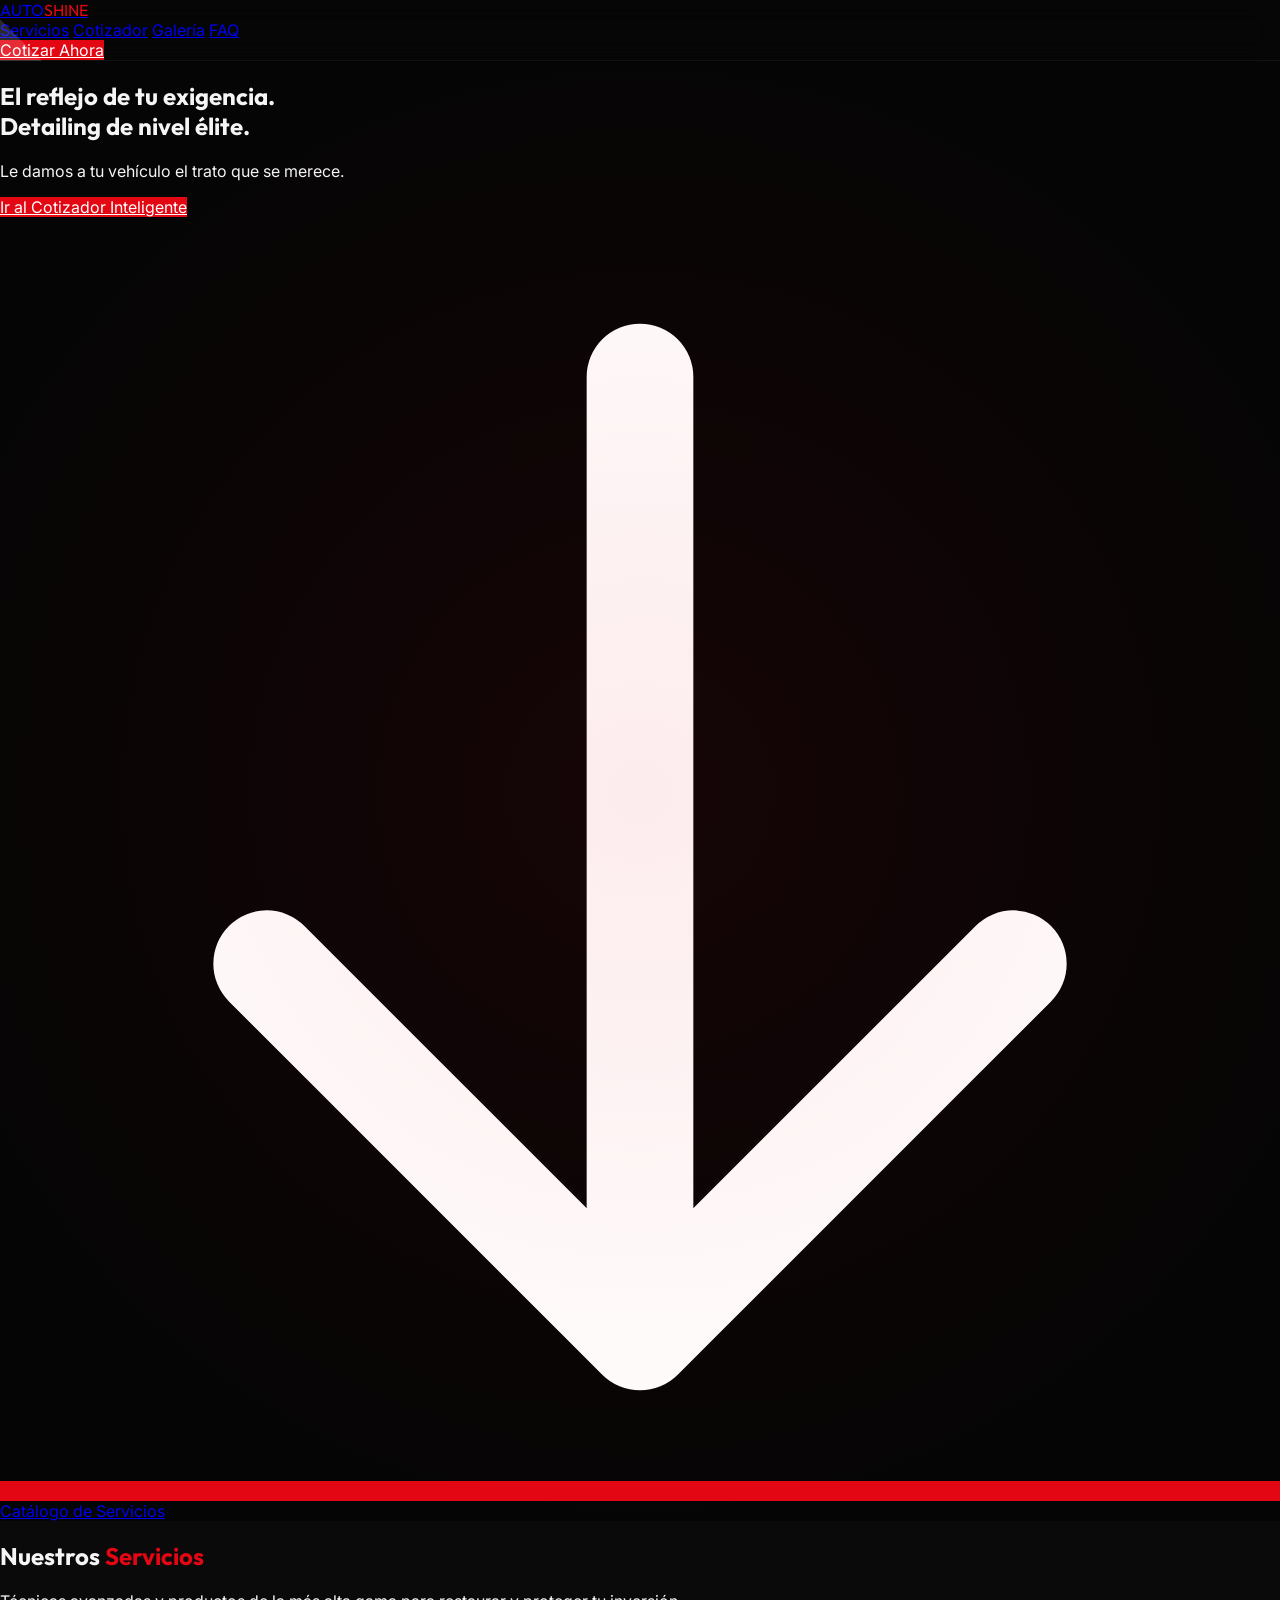
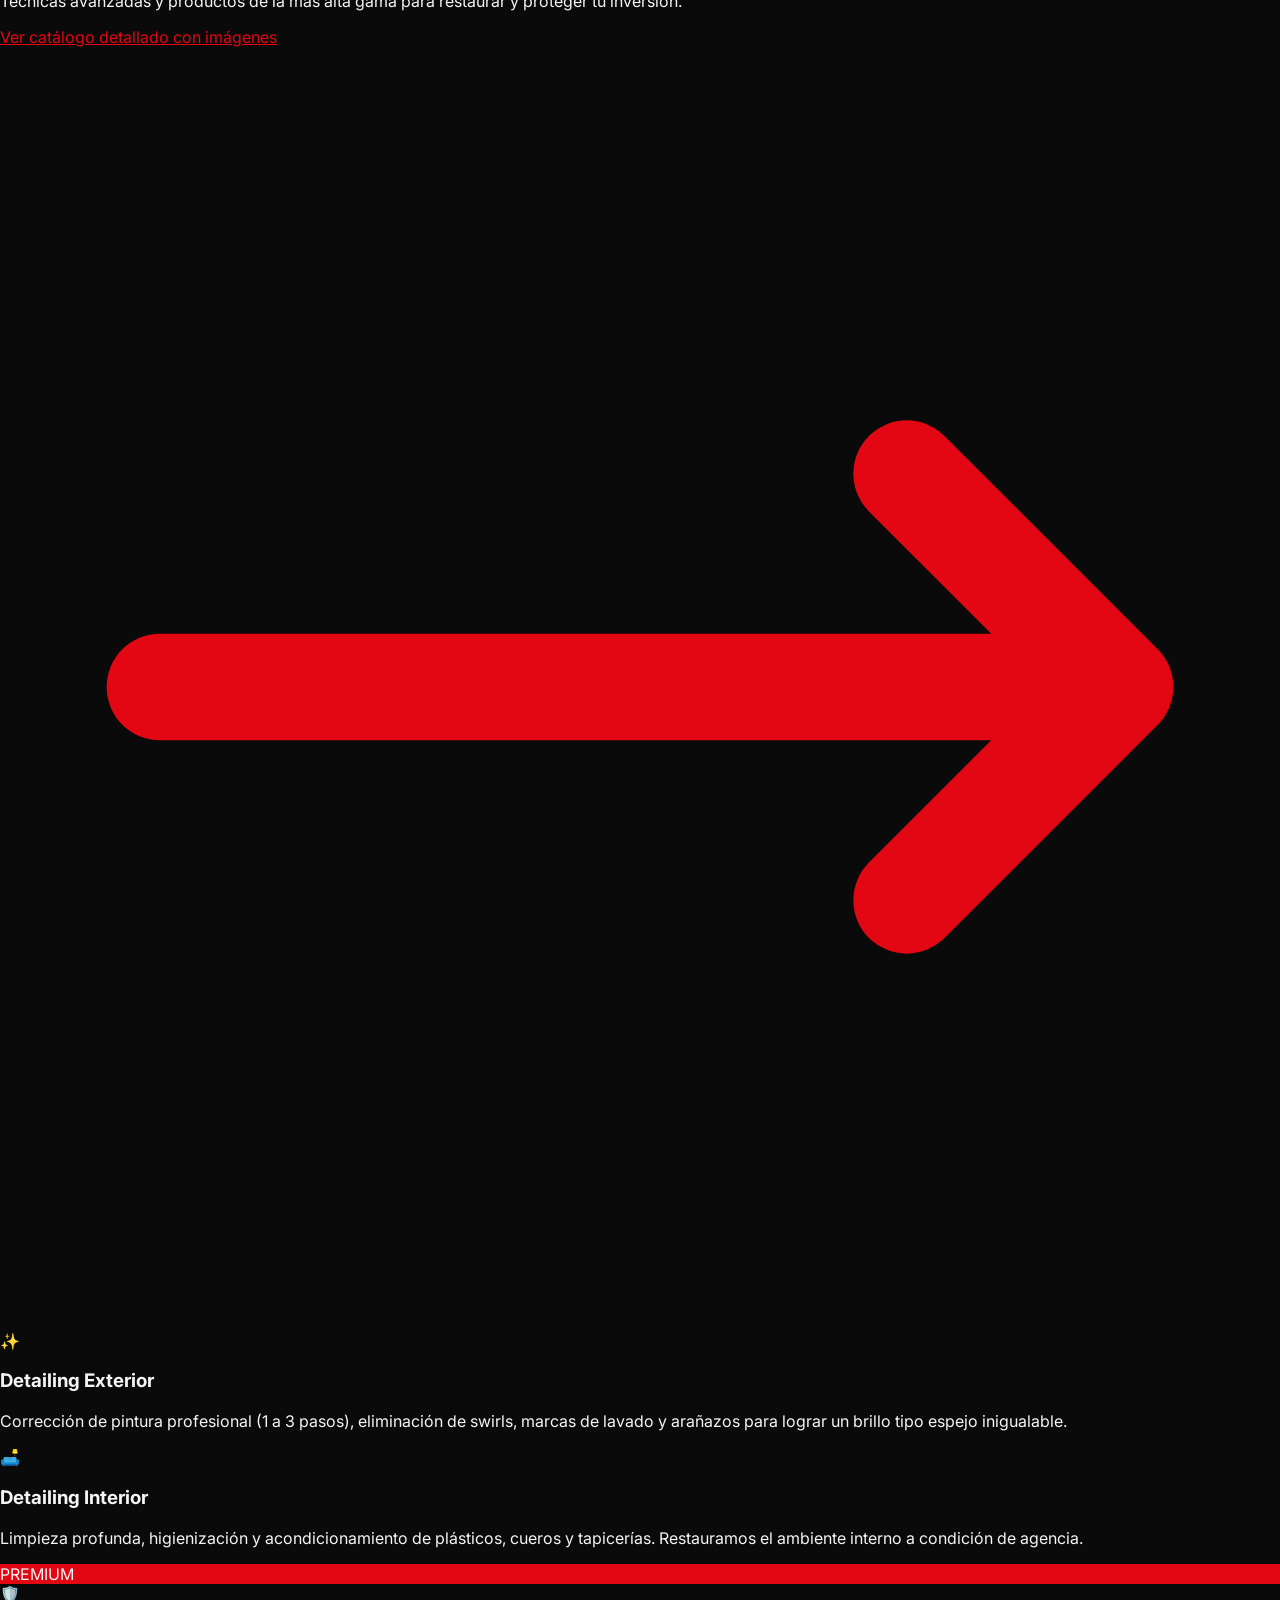
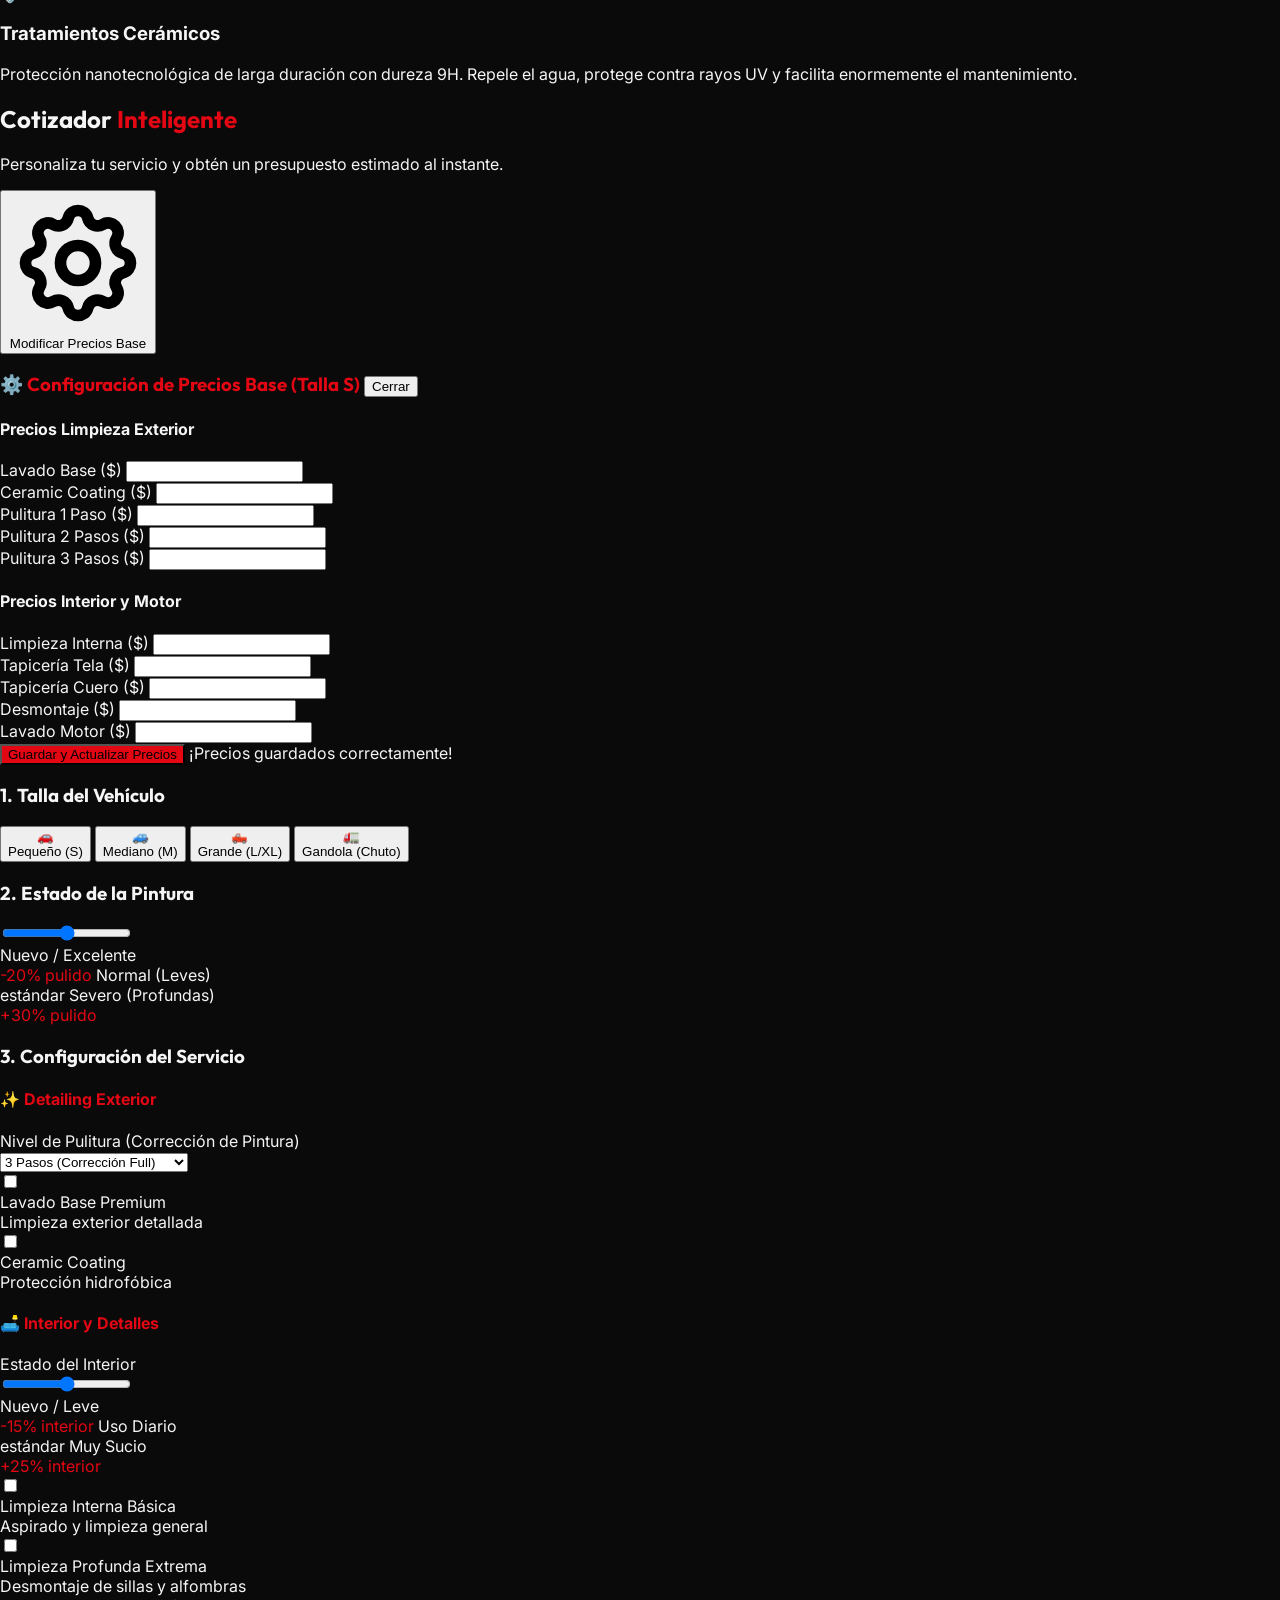
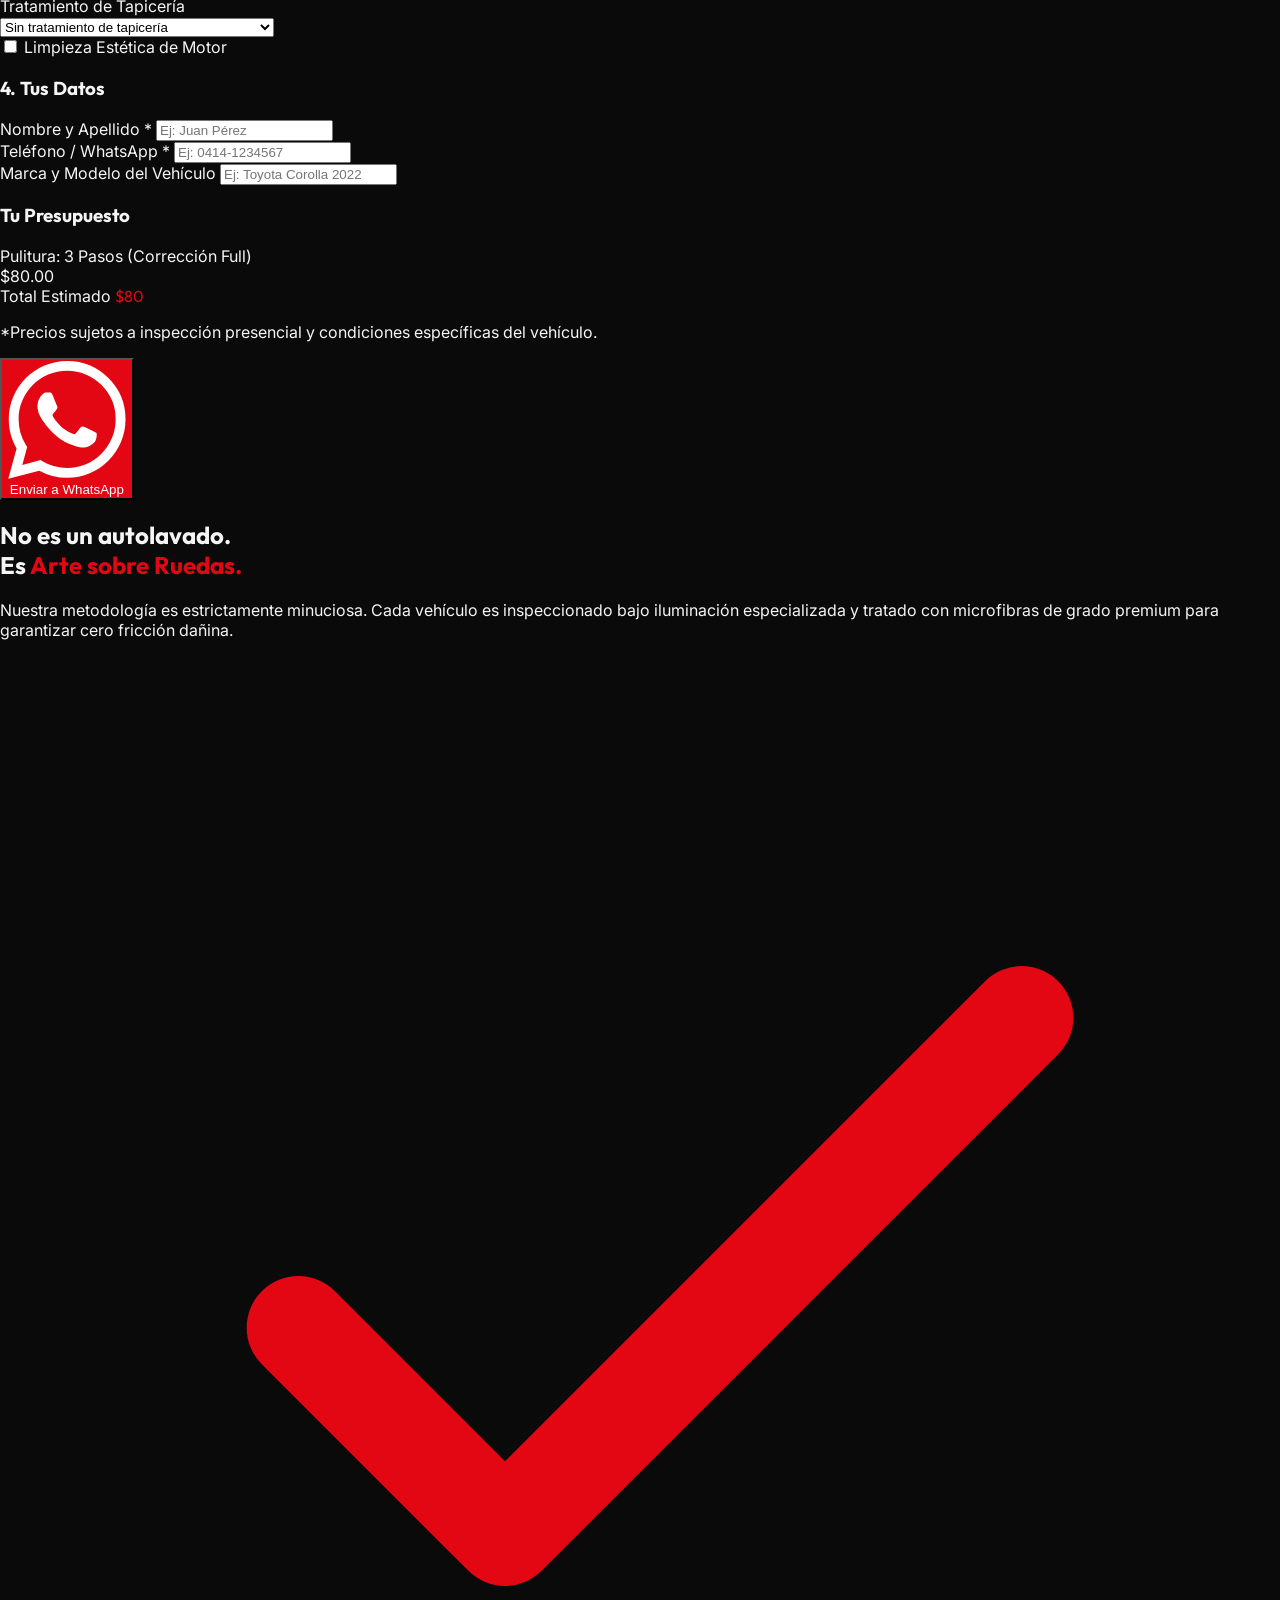
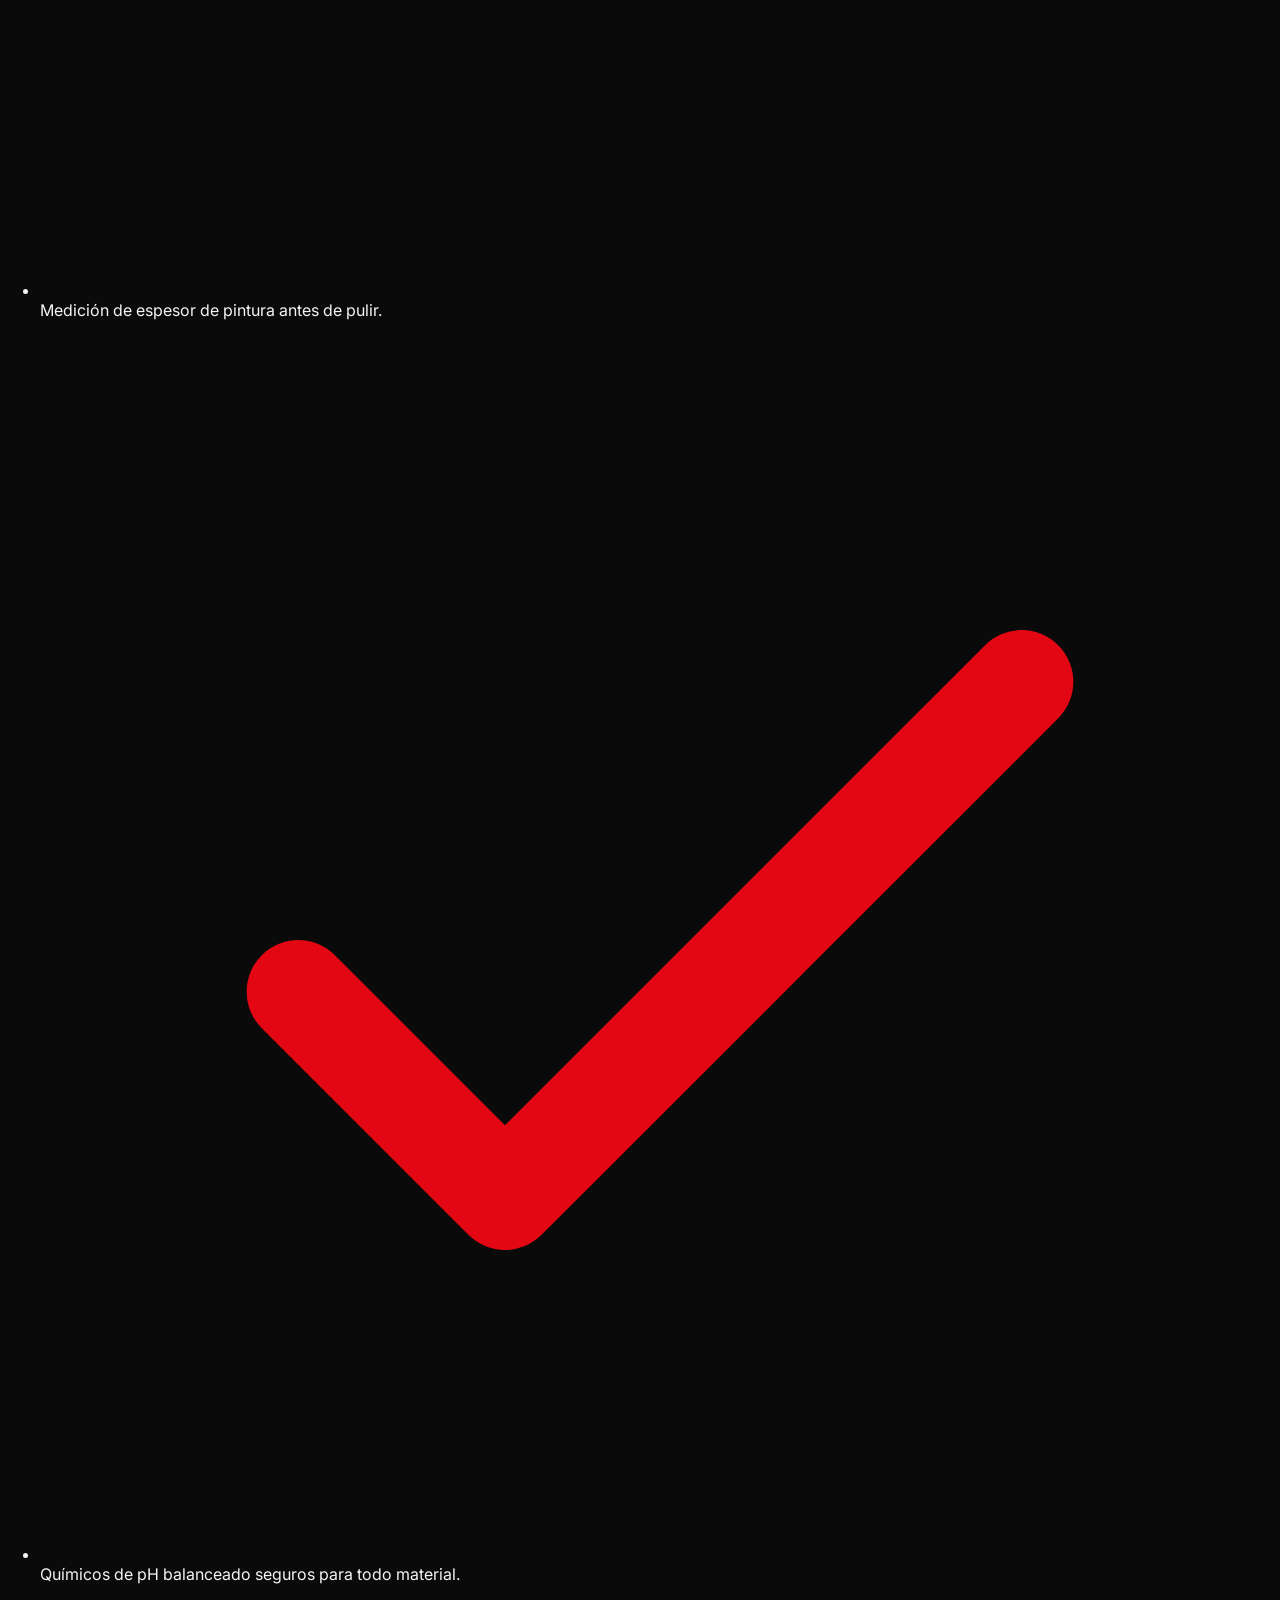
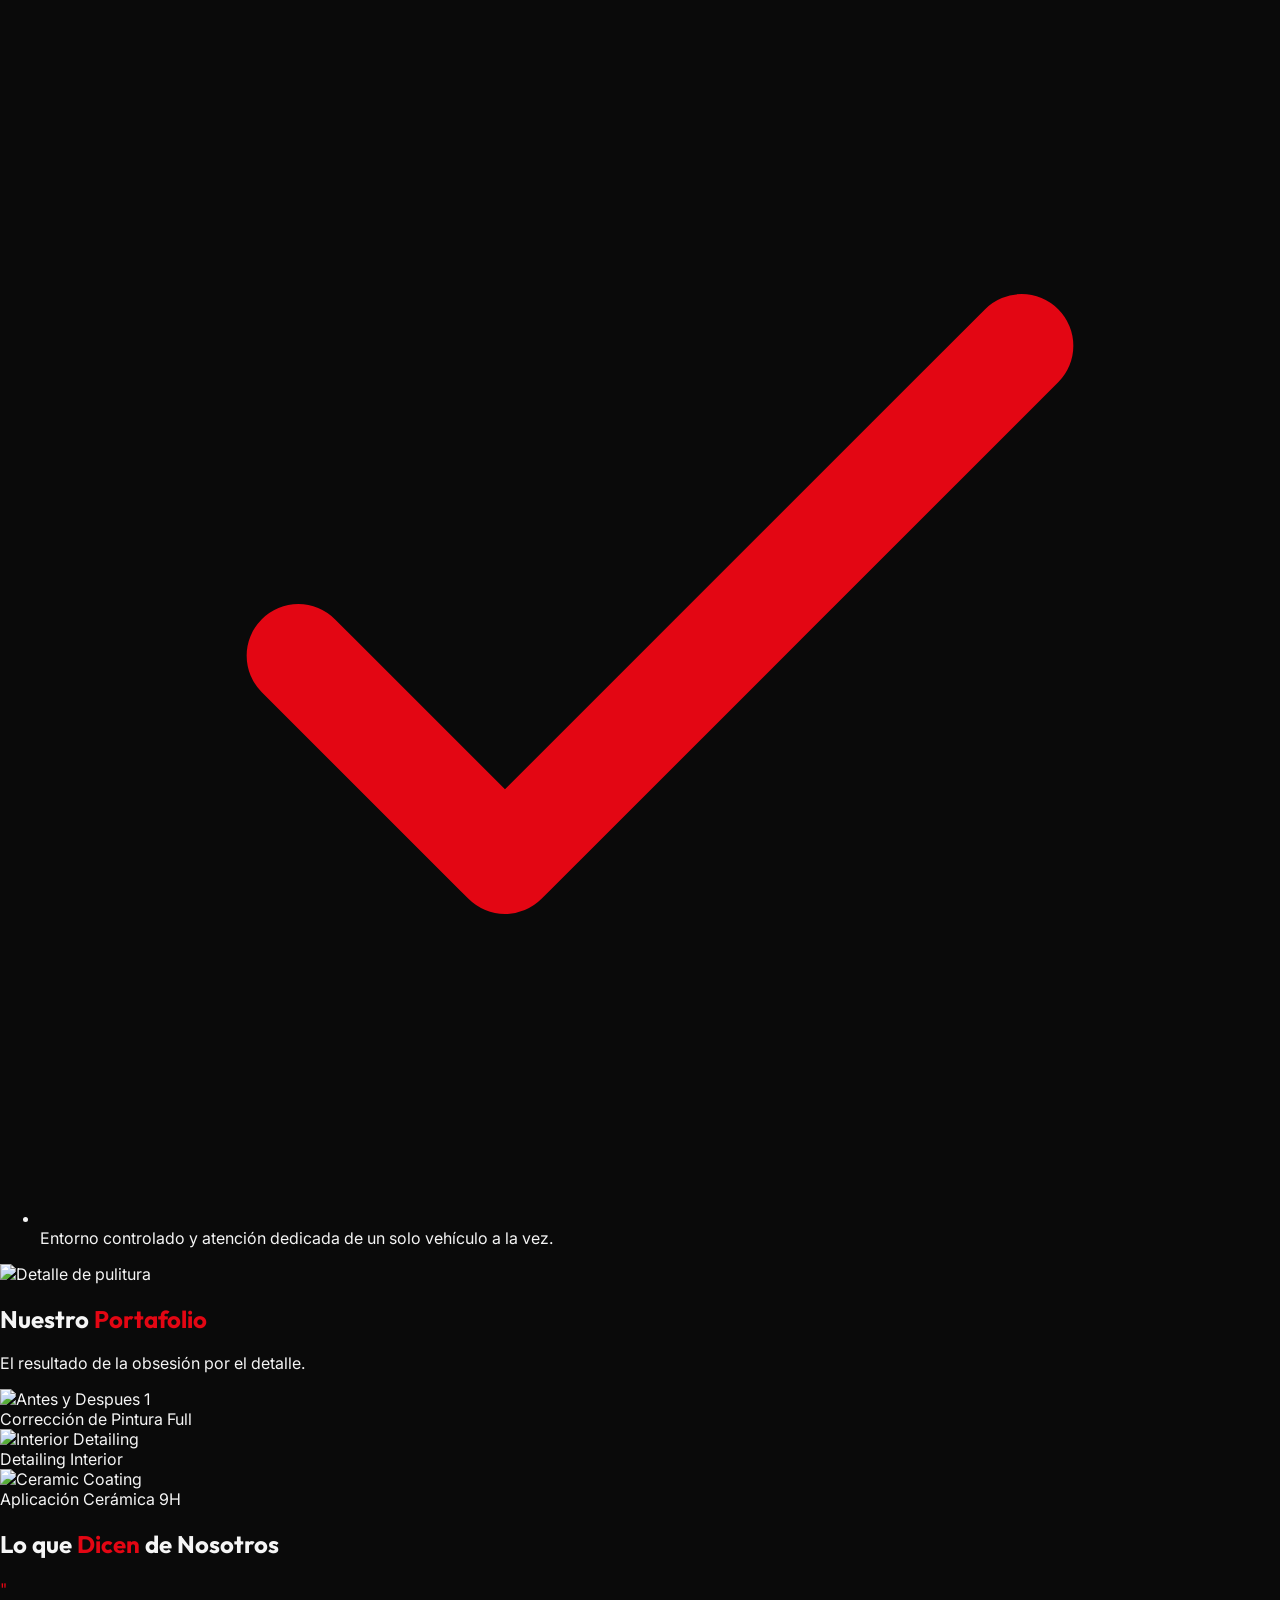
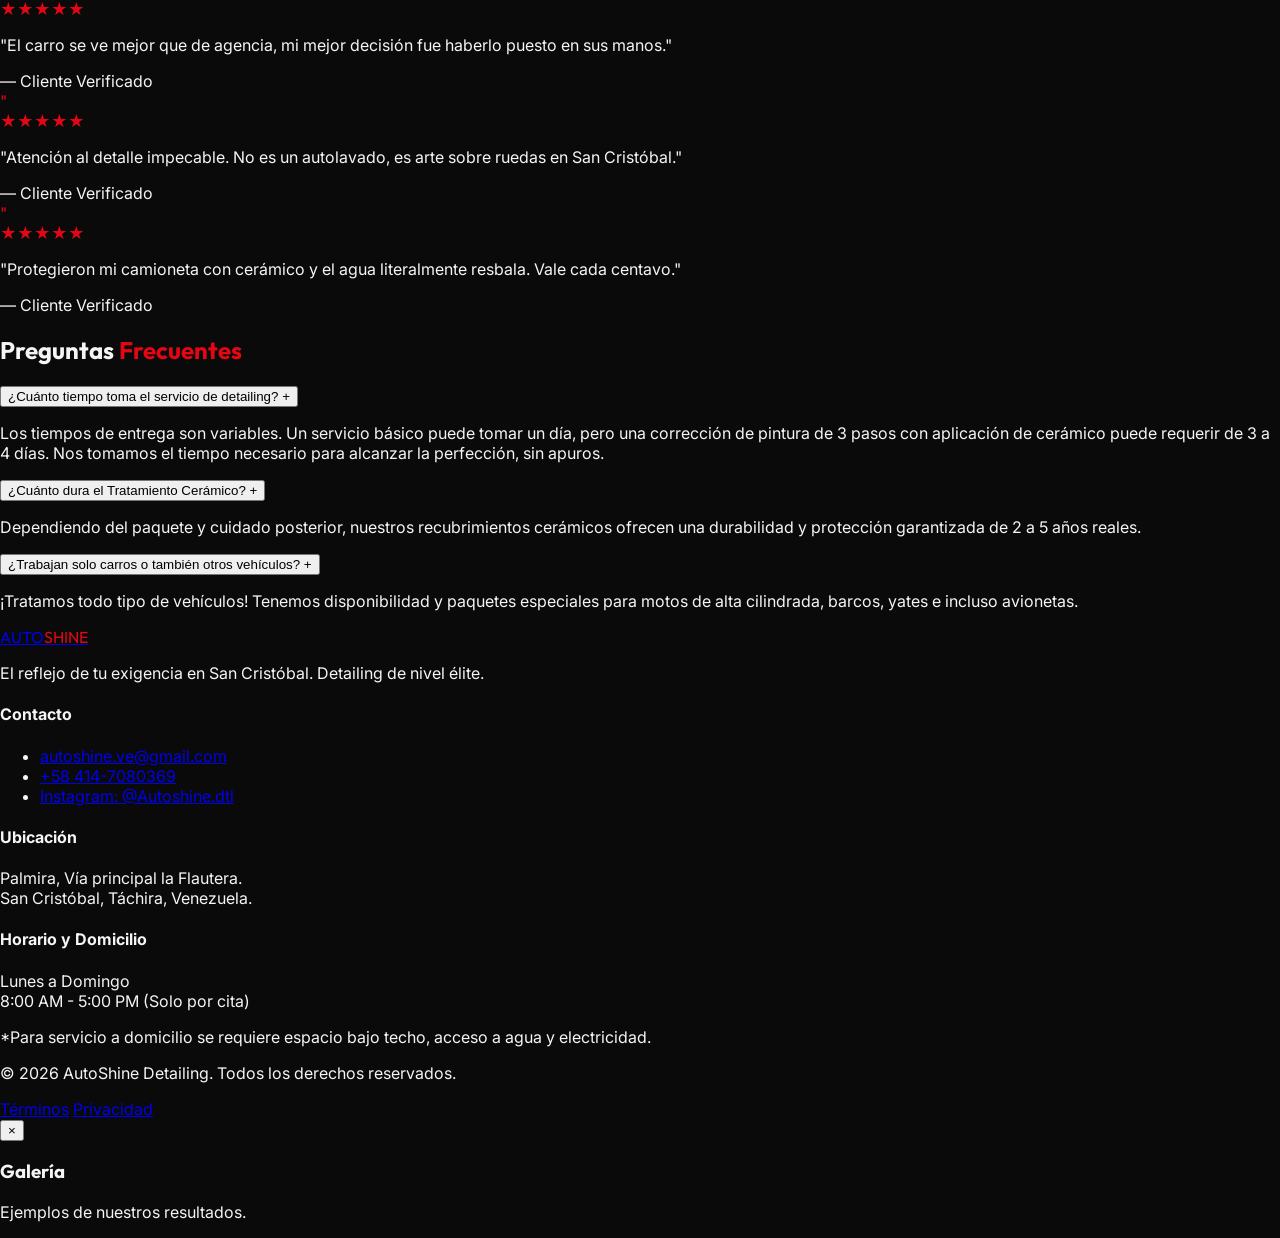
==== index.html @ d4f85273 "Añadir catalogo de servicios con imagenes" ====
<!DOCTYPE html>
<html lang="es" class="scroll-smooth">
<head>
    <meta charset="UTF-8">
    <meta name="viewport" content="width=device-width, initial-scale=1.0">
    <title>AutoShine | Detailing de Nivel Élite</title>
    <!-- Tailwind CSS para agilizar maquetación -->
    <script src="https://cdn.tailwindcss.com"></script>
    <link rel="stylesheet" href="style.css">
    <script>
        tailwind.config = {
            theme: {
                extend: {
                    colors: {
                        dark: '#0a0a0a',
                        darker: '#050505',
                        anthracite: '#1a1a1a',
                        accent: '#E30613',
                        'accent-hover': '#b80510',
                    }
                }
            }
        }
    </script>
</head>
<body class="antialiased selection:bg-accent selection:text-white">

    <!-- Navegación Premium -->
    <nav class="fixed w-full z-50 glass-nav transition-all duration-300 py-4">
        <div class="container mx-auto px-6 flex justify-between items-center">
            <a href="#" class="text-2xl font-extrabold tracking-widest font-heading text-white">
                AUTO<span class="text-accent">SHINE</span>
            </a>
            <div class="hidden md:flex space-x-10 text-sm font-semibold tracking-wide text-gray-300 uppercase">
                <a href="#servicios" class="hover:text-white hover:text-accent transition-colors duration-300">Servicios</a>
                <a href="#cotizador" class="hover:text-white transition-colors duration-300">Cotizador</a>
                <a href="#galeria" class="hover:text-white transition-colors duration-300">Galería</a>
                <a href="#faq" class="hover:text-white transition-colors duration-300">FAQ</a>
            </div>
            <a href="#cotizador" class="hidden md:inline-flex btn-primary px-6 py-2.5 rounded text-sm uppercase tracking-wider font-bold">
                Cotizar Ahora
            </a>
        </div>
    </nav>

    <!-- Hero Section -->
    <section id="inicio" class="hero-bg min-h-screen flex items-center justify-center relative pt-20">
        <!-- Imagen de fondo de alta calidad oscurecida -->
        <div class="absolute inset-0 bg-[url('https://images.unsplash.com/photo-1601362840469-51e4d8d58785?ixlib=rb-4.0.3&auto=format&fit=crop&w=1920&q=80')] bg-cover bg-center opacity-15 mix-blend-luminosity z-0"></div>
        <div class="absolute inset-0 bg-gradient-to-b from-darker/90 via-darker/70 to-darker z-0"></div>
        
        <div class="container mx-auto px-6 relative z-10 text-center">
            <div class="max-w-5xl mx-auto space-y-8 opacity-0 animate-[fadeIn_1.2s_ease-out_forwards]">
                <h1 class="text-5xl md:text-7xl lg:text-8xl font-extrabold font-heading leading-tight text-white drop-shadow-2xl">
                    El reflejo de tu exigencia. <br>
                    <span class="text-transparent bg-clip-text bg-gradient-to-r from-gray-200 to-gray-500">Detailing de nivel élite.</span>
                </h1>
                
                <p class="text-xl md:text-2xl text-gray-400 font-light max-w-3xl mx-auto tracking-wide">
                    Le damos a tu vehículo el trato que se merece.
                </p>
                
                <div class="pt-10 flex flex-col sm:flex-row justify-center items-center gap-6">
                    <a href="#cotizador" class="btn-primary px-10 py-5 rounded-sm text-lg font-bold uppercase tracking-wider w-full sm:w-auto text-center inline-flex justify-center items-center gap-3">
                        <span>Ir al Cotizador Inteligente</span>
                        <svg class="w-6 h-6 animate-bounce" fill="none" stroke="currentColor" viewBox="0 0 24 24" xmlns="http://www.w3.org/2000/svg"><path stroke-linecap="round" stroke-linejoin="round" stroke-width="2" d="M19 14l-7 7m0 0l-7-7m7 7V3"></path></svg>
                    </a>
                    <a href="servicios.html" class="bg-transparent text-white border-2 border-white/20 hover:border-accent hover:bg-accent/10 px-10 py-5 rounded-sm text-lg font-bold uppercase tracking-wider w-full sm:w-auto text-center inline-flex justify-center items-center gap-3 transition-all duration-300">
                        <span>Catálogo de Servicios</span>
                    </a>
                </div>
            </div>
        </div>
    </section>

    <!-- Servicios Destacados -->
    <section id="servicios" class="py-24 bg-dark">
        <div class="container mx-auto px-6">
            <div class="text-center mb-16">
                <h2 class="text-4xl md:text-5xl font-heading font-extrabold text-white mb-4">Nuestros <span class="text-accent">Servicios</span></h2>
                <p class="text-gray-400 text-lg max-w-2xl mx-auto mb-8">Técnicas avanzadas y productos de la más alta gama para restaurar y proteger tu inversión.</p>
                <a href="servicios.html" class="inline-flex items-center gap-2 text-accent hover:text-white font-bold uppercase tracking-wider transition-colors border-b-2 border-accent hover:border-white pb-1">
                    Ver catálogo detallado con imágenes
                    <svg class="w-5 h-5" fill="none" stroke="currentColor" viewBox="0 0 24 24"><path stroke-linecap="round" stroke-linejoin="round" stroke-width="2" d="M17 8l4 4m0 0l-4 4m4-4H3"></path></svg>
                </a>
            </div>
            
            <div class="grid grid-cols-1 md:grid-cols-3 gap-8">
                <!-- Servicio 1 -->
                <div class="bg-anthracite p-8 rounded-xl border border-white/5 hover:border-accent/50 transition-all group">
                    <div class="text-4xl mb-4 group-hover:scale-110 transition-transform origin-left">✨</div>
                    <h3 class="text-2xl font-bold text-white mb-3">Detailing Exterior</h3>
                    <p class="text-gray-400">Corrección de pintura profesional (1 a 3 pasos), eliminación de swirls, marcas de lavado y arañazos para lograr un brillo tipo espejo inigualable.</p>
                </div>
                <!-- Servicio 2 -->
                <div class="bg-anthracite p-8 rounded-xl border border-white/5 hover:border-accent/50 transition-all group">
                    <div class="text-4xl mb-4 group-hover:scale-110 transition-transform origin-left">🛋️</div>
                    <h3 class="text-2xl font-bold text-white mb-3">Detailing Interior</h3>
                    <p class="text-gray-400">Limpieza profunda, higienización y acondicionamiento de plásticos, cueros y tapicerías. Restauramos el ambiente interno a condición de agencia.</p>
                </div>
                <!-- Servicio 3 -->
                <div class="bg-anthracite p-8 rounded-xl border border-white/5 hover:border-accent/50 transition-all group relative overflow-hidden">
                    <div class="absolute top-0 right-0 bg-accent text-white text-xs font-bold px-3 py-1 rounded-bl-lg">PREMIUM</div>
                    <div class="text-4xl mb-4 group-hover:scale-110 transition-transform origin-left">🛡️</div>
                    <h3 class="text-2xl font-bold text-white mb-3">Tratamientos Cerámicos</h3>
                    <p class="text-gray-400">Protección nanotecnológica de larga duración con dureza 9H. Repele el agua, protege contra rayos UV y facilita enormemente el mantenimiento.</p>
                </div>
            </div>
        </div>
    </section>

    <!-- Sección del Cotizador Inteligente -->
    <section id="cotizador" class="min-h-screen bg-darker flex items-center justify-center py-24 border-t border-white/5 relative z-10">
        <div class="container mx-auto px-6 max-w-6xl">
            <div class="text-center mb-16 relative">
                <h2 id="cotizador-title" class="text-4xl md:text-5xl font-heading font-extrabold text-white mb-4 inline-block">Cotizador <span class="text-accent">Inteligente</span></h2>
                <p class="text-gray-400 text-lg mt-2">Personaliza tu servicio y obtén un presupuesto estimado al instante.</p>
                <button id="btn-open-admin" class="mt-4 text-xs text-gray-500 hover:text-accent transition-colors flex items-center gap-1 mx-auto bg-anthracite/50 px-3 py-1 rounded-full border border-white/5">
                    <svg class="w-3 h-3" fill="none" stroke="currentColor" viewBox="0 0 24 24"><path stroke-linecap="round" stroke-linejoin="round" stroke-width="2" d="M10.325 4.317c.426-1.756 2.924-1.756 3.35 0a1.724 1.724 0 002.573 1.066c1.543-.94 3.31.826 2.37 2.37a1.724 1.724 0 001.065 2.572c1.756.426 1.756 2.924 0 3.35a1.724 1.724 0 00-1.066 2.573c.94 1.543-.826 3.31-2.37 2.37a1.724 1.724 0 00-2.572 1.065c-.426 1.756-2.924 1.756-3.35 0a1.724 1.724 0 00-2.573-1.066c-1.543.94-3.31-.826-2.37-2.37a1.724 1.724 0 00-1.065-2.572c-1.756-.426-1.756-2.924 0-3.35a1.724 1.724 0 001.066-2.573c-.94-1.543.826-3.31 2.37-2.37.996.608 2.296.07 2.572-1.065z"></path><path stroke-linecap="round" stroke-linejoin="round" stroke-width="2" d="M15 12a3 3 0 11-6 0 3 3 0 016 0z"></path></svg>
                    <span>Modificar Precios Base</span>
                </button>
            </div>

            <div class="grid grid-cols-1 lg:grid-cols-3 gap-10">
                <!-- Columna de Opciones -->
                <div class="lg:col-span-2 space-y-10 bg-dark p-8 rounded-xl border border-white/5 shadow-2xl">
                    
                    <!-- Admin Panel (Oculto por defecto) -->
                    <div id="admin-panel" class="hidden">
                        <h3 class="text-xl font-heading font-bold text-accent mb-4 border-b border-accent/20 pb-2 flex items-center justify-between">
                            <span>⚙️ Configuración de Precios Base (Talla S)</span>
                            <button id="close-admin" class="text-gray-500 hover:text-white text-sm bg-dark px-3 py-1 rounded">Cerrar</button>
                        </h3>
                        
                        <div class="bg-anthracite/50 p-6 rounded-xl border border-accent/20 mb-8 space-y-6">
                            <!-- Precios Exterior -->
                            <div>
                                <h4 class="text-white font-bold mb-3 text-sm border-b border-white/10 pb-1">Precios Limpieza Exterior</h4>
                                <div class="grid grid-cols-2 md:grid-cols-4 gap-4">
                                    <div>
                                        <label class="block text-gray-400 text-xs font-semibold mb-1 uppercase tracking-wider">Lavado Base ($)</label>
                                        <input type="number" id="price-lavado" class="w-full bg-dark text-white border border-white/10 rounded-md p-2 focus:border-accent outline-none">
                                    </div>
                                    <div>
                                        <label class="block text-gray-400 text-xs font-semibold mb-1 uppercase tracking-wider">Ceramic Coating ($)</label>
                                        <input type="number" id="price-ceramic" class="w-full bg-dark text-white border border-white/10 rounded-md p-2 focus:border-accent outline-none">
                                    </div>
                                    <div>
                                        <label class="block text-gray-400 text-xs font-semibold mb-1 uppercase tracking-wider">Pulitura 1 Paso ($)</label>
                                        <input type="number" id="price-pulitura1" class="w-full bg-dark text-white border border-white/10 rounded-md p-2 focus:border-accent outline-none">
                                    </div>
                                    <div>
                                        <label class="block text-gray-400 text-xs font-semibold mb-1 uppercase tracking-wider">Pulitura 2 Pasos ($)</label>
                                        <input type="number" id="price-pulitura2" class="w-full bg-dark text-white border border-white/10 rounded-md p-2 focus:border-accent outline-none">
                                    </div>
                                    <div>
                                        <label class="block text-gray-400 text-xs font-semibold mb-1 uppercase tracking-wider">Pulitura 3 Pasos ($)</label>
                                        <input type="number" id="price-pulitura3" class="w-full bg-dark text-white border border-white/10 rounded-md p-2 focus:border-accent outline-none">
                                    </div>
                                </div>
                            </div>
                            
                            <!-- Precios Interior -->
                            <div>
                                <h4 class="text-white font-bold mb-3 text-sm border-b border-white/10 pb-1">Precios Interior y Motor</h4>
                                <div class="grid grid-cols-2 md:grid-cols-4 gap-4">
                                    <div>
                                        <label class="block text-gray-400 text-xs font-semibold mb-1 uppercase tracking-wider">Limpieza Interna ($)</label>
                                        <input type="number" id="price-interior" class="w-full bg-dark text-white border border-white/10 rounded-md p-2 focus:border-accent outline-none">
                                    </div>
                                    <div>
                                        <label class="block text-gray-400 text-xs font-semibold mb-1 uppercase tracking-wider">Tapicería Tela ($)</label>
                                        <input type="number" id="price-tapiceria-tela" class="w-full bg-dark text-white border border-white/10 rounded-md p-2 focus:border-accent outline-none">
                                    </div>
                                    <div>
                                        <label class="block text-gray-400 text-xs font-semibold mb-1 uppercase tracking-wider">Tapicería Cuero ($)</label>
                                        <input type="number" id="price-tapiceria-cuero" class="w-full bg-dark text-white border border-white/10 rounded-md p-2 focus:border-accent outline-none">
                                    </div>
                                    <div>
                                        <label class="block text-gray-400 text-xs font-semibold mb-1 uppercase tracking-wider">Desmontaje ($)</label>
                                        <input type="number" id="price-desmontaje" class="w-full bg-dark text-white border border-white/10 rounded-md p-2 focus:border-accent outline-none">
                                    </div>
                                    <div>
                                        <label class="block text-gray-400 text-xs font-semibold mb-1 uppercase tracking-wider">Lavado Motor ($)</label>
                                        <input type="number" id="price-motor" class="w-full bg-dark text-white border border-white/10 rounded-md p-2 focus:border-accent outline-none">
                                    </div>
                                </div>
                            </div>
                            
                            <div class="flex items-center pt-2 border-t border-white/5 mt-4">
                                <button id="btn-save-prices" class="bg-accent hover:bg-[#b80510] text-white px-6 py-2 rounded font-bold text-sm transition-colors">Guardar y Actualizar Precios</button>
                                <span id="save-msg" class="text-green-500 text-sm ml-4 font-bold opacity-0 transition-opacity">¡Precios guardados correctamente!</span>
                            </div>
                        </div>
                    </div>

                    <!-- 1. Talla del Vehículo -->
                    <div>
                        <h3 class="text-xl font-heading font-bold text-white mb-4 border-b border-white/10 pb-2">1. Talla del Vehículo</h3>
                        <div class="grid grid-cols-2 md:grid-cols-4 gap-4" id="size-selector">
                            <button type="button" class="size-btn border border-accent bg-accent/10 rounded-lg p-4 text-center transition-all hover:border-accent/50 group" data-multiplier="1.0" data-name="Pequeño (S)">
                                <div class="text-4xl mb-2 group-hover:scale-110 transition-transform">🚗</div>
                                <div class="font-bold text-white text-sm">Pequeño (S)</div>
                            </button>
                            <button type="button" class="size-btn border border-white/10 bg-anthracite rounded-lg p-4 text-center transition-all hover:border-accent/50 group" data-multiplier="1.3" data-name="Mediano (M)">
                                <div class="text-4xl mb-2 group-hover:scale-110 transition-transform">🚙</div>
                                <div class="font-bold text-white text-sm">Mediano (M)</div>
                            </button>
                            <button type="button" class="size-btn border border-white/10 bg-anthracite rounded-lg p-4 text-center transition-all hover:border-accent/50 group" data-multiplier="1.6" data-name="Grande (L/XL)">
                                <div class="text-4xl mb-2 group-hover:scale-110 transition-transform">🛻</div>
                                <div class="font-bold text-white text-sm">Grande (L/XL)</div>
                            </button>
                            <button type="button" class="size-btn border border-white/10 bg-anthracite rounded-lg p-4 text-center transition-all hover:border-accent/50 group" data-multiplier="2.5" data-name="Gandola (Chuto)">
                                <div class="text-4xl mb-2 group-hover:scale-110 transition-transform">🚛</div>
                                <div class="font-bold text-white text-sm">Gandola (Chuto)</div>
                            </button>
                        </div>
                    </div>

                    <!-- 2. Estado de la Pintura -->
                    <div>
                        <h3 class="text-xl font-heading font-bold text-white mb-4 border-b border-white/10 pb-2">2. Estado de la Pintura</h3>
                        <div class="px-2 pt-4">
                            <input type="range" min="0" max="2" value="1" class="w-full h-2 bg-anthracite rounded-lg appearance-none cursor-pointer accent-accent" id="paint-condition">
                            <div class="flex justify-between text-xs text-gray-400 mt-4 font-semibold uppercase tracking-wider">
                                <span class="text-center w-1/3 -ml-4">Nuevo / Excelente<br><span class="text-accent text-[10px] lowercase">-20% pulido</span></span>
                                <span class="text-center w-1/3">Normal (Leves)<br><span class="text-gray-500 text-[10px] lowercase">estándar</span></span>
                                <span class="text-center w-1/3 -mr-4">Severo (Profundas)<br><span class="text-accent text-[10px] lowercase">+30% pulido</span></span>
                            </div>
                        </div>
                    </div>

                    <!-- 3. Configuración del Servicio -->
                    <div>
                        <h3 class="text-xl font-heading font-bold text-white mb-6 border-b border-white/10 pb-2">3. Configuración del Servicio</h3>
                        
                        <div class="space-y-8">
                            <!-- Exterior -->
                            <div class="p-6 bg-anthracite/30 rounded-xl border border-white/5">
                                <h4 class="text-accent font-bold mb-4 uppercase tracking-widest text-sm flex items-center gap-2">
                                    <span class="text-xl">✨</span> Detailing Exterior
                                </h4>
                                <div class="space-y-4">
                                    <!-- Nivel de Pulitura -->
                                    <div class="p-4 bg-anthracite rounded-lg border border-white/5">
                                        <div class="text-white font-bold mb-3">Nivel de Pulitura (Corrección de Pintura)</div>
                                        <select id="mod-pulitura" class="w-full bg-dark text-white border border-white/10 rounded-md p-3 focus:border-accent focus:ring-1 focus:ring-accent outline-none appearance-none cursor-pointer font-medium">
                                            <option value="0">Sin pulitura</option>
                                            <option value="1">1 Paso (Abrillantado)</option>
                                            <option value="2">2 Pasos (Corrección Media)</option>
                                            <option value="3" selected>3 Pasos (Corrección Full)</option>
                                        </select>
                                    </div>

                                    <div class="grid grid-cols-1 md:grid-cols-2 gap-4">
                                        <!-- Lavado Base -->
                                        <label class="flex items-center gap-4 p-4 bg-anthracite rounded-lg border border-white/5 cursor-pointer hover:border-accent/30 transition-all">
                                            <input type="checkbox" id="mod-lavado" class="w-5 h-5 accent-accent bg-dark border-gray-600 rounded focus:ring-accent focus:ring-2 cursor-pointer">
                                            <div>
                                                <div class="text-white font-bold text-sm">Lavado Base Premium</div>
                                                <div class="text-[10px] text-gray-400">Limpieza exterior detallada</div>
                                            </div>
                                        </label>

                                        <!-- Ceramic -->
                                        <label class="flex items-center gap-4 p-4 bg-anthracite rounded-lg border border-white/5 cursor-pointer hover:border-accent/30 transition-all">
                                            <input type="checkbox" id="mod-ceramic" class="w-5 h-5 accent-accent bg-dark border-gray-600 rounded cursor-pointer">
                                            <div>
                                                <div class="text-white font-bold text-sm">Ceramic Coating</div>
                                                <div class="text-[10px] text-gray-400">Protección hidrofóbica</div>
                                            </div>
                                        </label>
                                    </div>
                                </div>
                            </div>

                            <!-- Interior y Otros -->
                            <div class="p-6 bg-anthracite/30 rounded-xl border border-white/5">
                                <h4 class="text-accent font-bold mb-4 uppercase tracking-widest text-sm flex items-center gap-2">
                                    <span class="text-xl">🛋️</span> Interior y Detalles
                                </h4>
                                
                                <!-- Estado del Interior -->
                                <div class="mb-6 p-4 bg-anthracite rounded-lg border border-white/5">
                                    <div class="text-white font-bold mb-3 text-sm">Estado del Interior</div>
                                    <input type="range" min="0" max="2" value="1" class="w-full h-2 bg-dark rounded-lg appearance-none cursor-pointer accent-accent" id="interior-condition">
                                    <div class="flex justify-between text-xs text-gray-400 mt-4 font-semibold uppercase tracking-wider">
                                        <span class="text-center w-1/3 -ml-4">Nuevo / Leve<br><span class="text-accent text-[10px] lowercase">-15% interior</span></span>
                                        <span class="text-center w-1/3">Uso Diario<br><span class="text-gray-500 text-[10px] lowercase">estándar</span></span>
                                        <span class="text-center w-1/3 -mr-4">Muy Sucio<br><span class="text-accent text-[10px] lowercase">+25% interior</span></span>
                                    </div>
                                </div>

                                <!-- Servicios Interior -->
                                <div class="space-y-4">
                                    <div class="grid grid-cols-1 md:grid-cols-2 gap-4">
                                        <label class="flex items-center gap-4 p-4 bg-anthracite rounded-lg border border-white/5 cursor-pointer hover:border-accent/30 transition-all">
                                            <input type="checkbox" id="mod-interior" class="w-5 h-5 accent-accent bg-dark border-gray-600 rounded cursor-pointer">
                                            <div>
                                                <div class="text-white font-bold text-sm">Limpieza Interna Básica</div>
                                                <div class="text-[10px] text-gray-400">Aspirado y limpieza general</div>
                                            </div>
                                        </label>
                                        <label class="flex items-center gap-4 p-4 bg-anthracite rounded-lg border border-white/5 cursor-pointer hover:border-accent/30 transition-all">
                                            <input type="checkbox" id="mod-desmontaje" class="w-5 h-5 accent-accent bg-dark border-gray-600 rounded cursor-pointer">
                                            <div>
                                                <div class="text-white font-bold text-sm">Limpieza Profunda Extrema</div>
                                                <div class="text-[10px] text-gray-400">Desmontaje de sillas y alfombras</div>
                                            </div>
                                        </label>
                                    </div>
                                    
                                    <!-- Tapicería -->
                                    <div class="p-4 bg-anthracite rounded-lg border border-white/5">
                                        <div class="text-white font-bold mb-3 text-sm">Tratamiento de Tapicería</div>
                                        <select id="mod-tapiceria" class="w-full bg-dark text-white border border-white/10 rounded-md p-3 focus:border-accent focus:ring-1 focus:ring-accent outline-none appearance-none cursor-pointer font-medium text-sm">
                                            <option value="none">Sin tratamiento de tapicería</option>
                                            <option value="tela">Limpieza Tapicería de Tela (Extracción)</option>
                                            <option value="cuero">Limpieza e Hidratación Tapicería de Cuero</option>
                                        </select>
                                    </div>

                                    <label class="flex items-center gap-4 p-4 bg-anthracite rounded-lg border border-white/5 cursor-pointer hover:border-accent/30 transition-all">
                                        <input type="checkbox" id="mod-motor" class="w-5 h-5 accent-accent bg-dark border-gray-600 rounded cursor-pointer">
                                        <span class="text-white font-bold text-sm">Limpieza Estética de Motor</span>
                                    </label>
                                </div>
                            </div>
                        </div>
                    </div>

                    <!-- 4. Datos de Contacto -->
                    <div>
                        <h3 class="text-xl font-heading font-bold text-white mb-4 border-b border-white/10 pb-2">4. Tus Datos</h3>
                        <div class="grid grid-cols-1 md:grid-cols-2 gap-4">
                            <div>
                                <label class="block text-gray-400 text-sm font-semibold mb-2">Nombre y Apellido *</label>
                                <input type="text" id="client-name" class="w-full bg-dark text-white border border-white/10 rounded-md p-3 focus:border-accent focus:ring-1 focus:ring-accent outline-none" placeholder="Ej: Juan Pérez">
                            </div>
                            <div>
                                <label class="block text-gray-400 text-sm font-semibold mb-2">Teléfono / WhatsApp *</label>
                                <input type="text" id="client-phone" class="w-full bg-dark text-white border border-white/10 rounded-md p-3 focus:border-accent focus:ring-1 focus:ring-accent outline-none" placeholder="Ej: 0414-1234567">
                            </div>
                            <div class="md:col-span-2">
                                <label class="block text-gray-400 text-sm font-semibold mb-2">Marca y Modelo del Vehículo</label>
                                <input type="text" id="client-car" class="w-full bg-dark text-white border border-white/10 rounded-md p-3 focus:border-accent focus:ring-1 focus:ring-accent outline-none" placeholder="Ej: Toyota Corolla 2022">
                            </div>
                        </div>
                    </div>

                </div>

                <!-- Columna de Resumen -->
                <div class="lg:col-span-1">
                    <div class="sticky top-28 bg-gradient-to-b from-anthracite to-dark p-8 rounded-xl border border-white/10 shadow-2xl">
                        <h3 class="text-2xl font-heading font-extrabold text-white mb-6 border-b border-white/10 pb-4">Tu Presupuesto</h3>
                        
                        <div class="space-y-4 mb-8 text-sm" id="summary-items">
                            <!-- Items dinámicos -->
                        </div>

                        <div class="border-t border-white/10 pt-6 mb-8">
                            <div class="flex justify-between items-end">
                                <span class="text-gray-400 font-semibold uppercase tracking-wider text-sm">Total Estimado</span>
                                <span class="text-4xl font-heading font-extrabold text-accent" id="total-price">$0</span>
                            </div>
                            <p class="text-[10px] text-gray-500 mt-3 text-right leading-tight">*Precios sujetos a inspección presencial y condiciones específicas del vehículo.</p>
                        </div>

                        <button id="btn-whatsapp" class="w-full btn-primary px-4 py-4 rounded-md text-sm md:text-base font-bold uppercase tracking-wider flex justify-center items-center gap-3 shadow-lg">
                            <svg class="w-6 h-6" fill="currentColor" viewBox="0 0 24 24" xmlns="http://www.w3.org/2000/svg"><path d="M17.472 14.382c-.297-.149-1.758-.867-2.03-.967-.273-.099-.471-.148-.67.15-.197.297-.767.966-.94 1.164-.173.199-.347.223-.644.075-.297-.15-1.255-.463-2.39-1.475-.883-.788-1.48-1.761-1.653-2.059-.173-.297-.018-.458.13-.606.134-.133.298-.347.446-.52.149-.174.198-.298.298-.497.099-.198.05-.371-.025-.52-.075-.149-.669-1.612-.916-2.207-.242-.579-.487-.5-.669-.51a12.8 12.8 0 0 0-.57-.01c-.198 0-.52.074-.792.372-.272.297-1.04 1.016-1.04 2.479 0 1.462 1.065 2.875 1.213 3.074.149.198 2.096 3.2 5.077 4.487.709.306 1.262.489 1.694.625.712.227 1.36.195 1.871.118.571-.085 1.758-.719 2.006-1.413.248-.694.248-1.289.173-1.413-.074-.124-.272-.198-.57-.347m-5.421 7.403h-.004a9.87 9.87 0 0 1-5.031-1.378l-.361-.214-3.741.982.998-3.648-.235-.374a9.86 9.86 0 0 1-1.51-5.26c.001-5.45 4.436-9.884 9.888-9.884 2.64 0 5.122 1.03 6.988 2.898a9.825 9.825 0 0 1 2.893 6.994c-.003 5.45-4.437 9.884-9.885 9.884m8.413-18.297A11.815 11.815 0 0 0 12.05 0C5.495 0 .16 5.335.157 11.892c0 2.096.547 4.142 1.588 5.945L.057 24l6.305-1.654a11.882 11.882 0 0 0 5.683 1.448h.005c6.554 0 11.89-5.335 11.893-11.893a11.821 11.821 0 0 0-3.48-8.413Z"/></svg>
                            Enviar a WhatsApp
                        </button>
                    </div>
                </div>
            </div>
        </div>
    </section>

    <!-- Autoridad -->
    <section class="py-24 bg-dark relative overflow-hidden border-t border-white/5">
        <div class="container mx-auto px-6 grid grid-cols-1 lg:grid-cols-2 gap-12 items-center relative z-10">
            <div>
                <h2 class="text-4xl md:text-5xl font-heading font-extrabold text-white mb-6">No es un autolavado.<br>Es <span class="text-accent">Arte sobre Ruedas.</span></h2>
                <p class="text-gray-400 text-lg mb-6 leading-relaxed">
                    Nuestra metodología es estrictamente minuciosa. Cada vehículo es inspeccionado bajo iluminación especializada y tratado con microfibras de grado premium para garantizar cero fricción dañina.
                </p>
                <ul class="space-y-4">
                    <li class="flex items-start gap-3">
                        <svg class="w-6 h-6 text-accent shrink-0 mt-1" fill="none" stroke="currentColor" viewBox="0 0 24 24"><path stroke-linecap="round" stroke-linejoin="round" stroke-width="2" d="M5 13l4 4L19 7"></path></svg>
                        <span class="text-gray-300">Medición de espesor de pintura antes de pulir.</span>
                    </li>
                    <li class="flex items-start gap-3">
                        <svg class="w-6 h-6 text-accent shrink-0 mt-1" fill="none" stroke="currentColor" viewBox="0 0 24 24"><path stroke-linecap="round" stroke-linejoin="round" stroke-width="2" d="M5 13l4 4L19 7"></path></svg>
                        <span class="text-gray-300">Químicos de pH balanceado seguros para todo material.</span>
                    </li>
                    <li class="flex items-start gap-3">
                        <svg class="w-6 h-6 text-accent shrink-0 mt-1" fill="none" stroke="currentColor" viewBox="0 0 24 24"><path stroke-linecap="round" stroke-linejoin="round" stroke-width="2" d="M5 13l4 4L19 7"></path></svg>
                        <span class="text-gray-300">Entorno controlado y atención dedicada de un solo vehículo a la vez.</span>
                    </li>
                </ul>
            </div>
            <div class="relative">
                <div class="absolute inset-0 bg-accent rounded-lg transform translate-x-4 translate-y-4 opacity-50 z-0"></div>
                <img src="https://images.unsplash.com/photo-1600661653561-629509216228?ixlib=rb-4.0.3&auto=format&fit=crop&w=800&q=80" alt="Detalle de pulitura" class="rounded-lg shadow-2xl relative z-10 w-full object-cover h-[400px]">
            </div>
        </div>
    </section>

    <!-- Galería -->
    <section id="galeria" class="py-24 bg-darker border-t border-white/5">
        <div class="container mx-auto px-6">
            <div class="text-center mb-16">
                <h2 class="text-4xl md:text-5xl font-heading font-extrabold text-white mb-4">Nuestro <span class="text-accent">Portafolio</span></h2>
                <p class="text-gray-400 text-lg">El resultado de la obsesión por el detalle.</p>
            </div>
            <div class="grid grid-cols-1 md:grid-cols-2 lg:grid-cols-3 gap-6">
                <div class="group relative overflow-hidden rounded-lg aspect-square cursor-pointer" onclick="openGalleryModal('pintura')">
                    <img src="https://images.unsplash.com/photo-1619682817481-e994891cd1f5?ixlib=rb-4.0.3&auto=format&fit=crop&w=600&q=80" alt="Antes y Despues 1" class="object-cover w-full h-full transform group-hover:scale-110 transition-transform duration-500">
                    <div class="absolute inset-0 bg-gradient-to-t from-darker via-darker/20 to-transparent opacity-0 group-hover:opacity-100 transition-opacity duration-300 flex items-end p-6">
                        <span class="text-white font-bold text-lg">Corrección de Pintura Full</span>
                    </div>
                </div>
                <div class="group relative overflow-hidden rounded-lg aspect-square cursor-pointer" onclick="openGalleryModal('interior')">
                    <img src="https://images.unsplash.com/photo-1549399542-7e3f8b79c341?ixlib=rb-4.0.3&auto=format&fit=crop&w=600&q=80" alt="Interior Detailing" class="object-cover w-full h-full transform group-hover:scale-110 transition-transform duration-500">
                    <div class="absolute inset-0 bg-gradient-to-t from-darker via-darker/20 to-transparent opacity-0 group-hover:opacity-100 transition-opacity duration-300 flex items-end p-6">
                        <span class="text-white font-bold text-lg">Detailing Interior</span>
                    </div>
                </div>
                <div class="group relative overflow-hidden rounded-lg aspect-square cursor-pointer" onclick="openGalleryModal('ceramico')">
                    <img src="https://images.unsplash.com/photo-1553440569-bcc63803a83d?ixlib=rb-4.0.3&auto=format&fit=crop&w=600&q=80" alt="Ceramic Coating" class="object-cover w-full h-full transform group-hover:scale-110 transition-transform duration-500">
                    <div class="absolute inset-0 bg-gradient-to-t from-darker via-darker/20 to-transparent opacity-0 group-hover:opacity-100 transition-opacity duration-300 flex items-end p-6">
                        <span class="text-white font-bold text-lg">Aplicación Cerámica 9H</span>
                    </div>
                </div>
            </div>
        </div>
    </section>

    <!-- Testimonios -->
    <section class="py-24 bg-dark border-t border-white/5 relative">
        <div class="absolute top-0 left-1/2 transform -translate-x-1/2 w-1/2 h-full bg-accent/5 blur-[150px] pointer-events-none"></div>
        <div class="container mx-auto px-6 relative z-10">
            <div class="text-center mb-16">
                <h2 class="text-4xl md:text-5xl font-heading font-extrabold text-white mb-4">Lo que <span class="text-accent">Dicen</span> de Nosotros</h2>
            </div>
            <div class="grid grid-cols-1 md:grid-cols-3 gap-8">
                <div class="bg-anthracite p-8 rounded-xl border border-white/5 relative">
                    <div class="text-accent text-5xl absolute -top-4 -left-2 opacity-50 font-serif">"</div>
                    <div class="flex text-accent mb-4">★★★★★</div>
                    <p class="text-gray-300 italic mb-6">"El carro se ve mejor que de agencia, mi mejor decisión fue haberlo puesto en sus manos."</p>
                    <div class="font-bold text-white">— Cliente Verificado</div>
                </div>
                <div class="bg-anthracite p-8 rounded-xl border border-white/5 relative transform md:-translate-y-4 border-accent/30 shadow-[0_0_30px_rgba(227,6,19,0.1)]">
                    <div class="text-accent text-5xl absolute -top-4 -left-2 opacity-50 font-serif">"</div>
                    <div class="flex text-accent mb-4">★★★★★</div>
                    <p class="text-gray-300 italic mb-6">"Atención al detalle impecable. No es un autolavado, es arte sobre ruedas en San Cristóbal."</p>
                    <div class="font-bold text-white">— Cliente Verificado</div>
                </div>
                <div class="bg-anthracite p-8 rounded-xl border border-white/5 relative">
                    <div class="text-accent text-5xl absolute -top-4 -left-2 opacity-50 font-serif">"</div>
                    <div class="flex text-accent mb-4">★★★★★</div>
                    <p class="text-gray-300 italic mb-6">"Protegieron mi camioneta con cerámico y el agua literalmente resbala. Vale cada centavo."</p>
                    <div class="font-bold text-white">— Cliente Verificado</div>
                </div>
            </div>
        </div>
    </section>

    <!-- FAQ -->
    <section id="faq" class="py-24 bg-darker border-t border-white/5">
        <div class="container mx-auto px-6 max-w-4xl">
            <div class="text-center mb-16">
                <h2 class="text-4xl md:text-5xl font-heading font-extrabold text-white mb-4">Preguntas <span class="text-accent">Frecuentes</span></h2>
            </div>
            
            <div class="space-y-4">
                <div class="bg-anthracite rounded-lg border border-white/5 overflow-hidden faq-item">
                    <button class="faq-btn w-full text-left p-6 flex justify-between items-center text-white font-bold text-lg hover:text-accent transition-colors">
                        ¿Cuánto tiempo toma el servicio de detailing?
                        <span class="text-2xl transform transition-transform duration-300 faq-icon">+</span>
                    </button>
                    <div class="faq-content px-6 pb-6 text-gray-400 hidden">
                        <p>Los tiempos de entrega son variables. Un servicio básico puede tomar un día, pero una corrección de pintura de 3 pasos con aplicación de cerámico puede requerir de 3 a 4 días. Nos tomamos el tiempo necesario para alcanzar la perfección, sin apuros.</p>
                    </div>
                </div>
                <div class="bg-anthracite rounded-lg border border-white/5 overflow-hidden faq-item">
                    <button class="faq-btn w-full text-left p-6 flex justify-between items-center text-white font-bold text-lg hover:text-accent transition-colors">
                        ¿Cuánto dura el Tratamiento Cerámico?
                        <span class="text-2xl transform transition-transform duration-300 faq-icon">+</span>
                    </button>
                    <div class="faq-content px-6 pb-6 text-gray-400 hidden">
                        <p>Dependiendo del paquete y cuidado posterior, nuestros recubrimientos cerámicos ofrecen una durabilidad y protección garantizada de 2 a 5 años reales.</p>
                    </div>
                </div>
                <div class="bg-anthracite rounded-lg border border-white/5 overflow-hidden faq-item">
                    <button class="faq-btn w-full text-left p-6 flex justify-between items-center text-white font-bold text-lg hover:text-accent transition-colors">
                        ¿Trabajan solo carros o también otros vehículos?
                        <span class="text-2xl transform transition-transform duration-300 faq-icon">+</span>
                    </button>
                    <div class="faq-content px-6 pb-6 text-gray-400 hidden">
                        <p>¡Tratamos todo tipo de vehículos! Tenemos disponibilidad y paquetes especiales para motos de alta cilindrada, barcos, yates e incluso avionetas.</p>
                    </div>
                </div>
            </div>
        </div>
    </section>

    <!-- Footer -->
    <footer class="bg-dark border-t border-accent border-b-8">
        <div class="container mx-auto px-6 py-12">
            <div class="grid grid-cols-1 md:grid-cols-4 gap-8">
                <div class="md:col-span-1">
                    <a href="#" class="text-2xl font-extrabold tracking-widest font-heading text-white inline-block mb-4">
                        AUTO<span class="text-accent">SHINE</span>
                    </a>
                    <p class="text-gray-400 text-sm">El reflejo de tu exigencia en San Cristóbal. Detailing de nivel élite.</p>
                </div>
                
                <div>
                    <h4 class="text-white font-bold mb-4 uppercase tracking-wider">Contacto</h4>
                    <ul class="text-gray-400 text-sm space-y-2">
                        <li><a href="mailto:autoshine.ve@gmail.com" class="hover:text-accent transition-colors">autoshine.ve@gmail.com</a></li>
                        <li><a href="https://wa.me/584147080369" target="_blank" class="hover:text-accent transition-colors">+58 414-7080369</a></li>
                        <li><a href="#" class="hover:text-accent transition-colors">Instagram: @Autoshine.dtl</a></li>
                    </ul>
                </div>
                
                <div>
                    <h4 class="text-white font-bold mb-4 uppercase tracking-wider">Ubicación</h4>
                    <p class="text-gray-400 text-sm leading-relaxed">
                        Palmira, Vía principal la Flautera.<br>
                        San Cristóbal, Táchira, Venezuela.
                    </p>
                </div>
                
                <div>
                    <h4 class="text-white font-bold mb-4 uppercase tracking-wider">Horario y Domicilio</h4>
                    <p class="text-gray-400 text-sm leading-relaxed mb-2">Lunes a Domingo<br>8:00 AM - 5:00 PM (Solo por cita)</p>
                    <p class="text-xs text-gray-500 italic">*Para servicio a domicilio se requiere espacio bajo techo, acceso a agua y electricidad.</p>
                </div>
            </div>
            
            <div class="border-t border-white/10 mt-12 pt-8 text-center text-gray-600 text-sm flex flex-col md:flex-row justify-between items-center">
                <p>&copy; 2026 AutoShine Detailing. Todos los derechos reservados.</p>
                <div class="mt-4 md:mt-0 space-x-4">
                    <a href="#" class="hover:text-white transition-colors">Términos</a>
                    <a href="#" class="hover:text-white transition-colors">Privacidad</a>
                </div>
            </div>
        </div>
    </footer>

    <!-- Modal de Galería de Trabajos -->
    <div id="gallery-modal" class="fixed inset-0 z-[100] bg-darker/95 backdrop-blur-sm hidden flex-col items-center justify-center p-4 md:p-10 opacity-0 transition-opacity duration-300">
        <button onclick="closeGalleryModal()" class="absolute top-6 right-6 text-white hover:text-accent transition-colors text-5xl font-light leading-none z-50">&times;</button>
        
        <div class="w-full max-w-5xl bg-dark border border-white/10 rounded-xl overflow-hidden flex flex-col max-h-[90vh] shadow-2xl relative">
            <div class="p-6 border-b border-white/10 bg-anthracite">
                <h3 id="gallery-title" class="text-2xl font-heading font-extrabold text-white">Galería</h3>
                <p id="gallery-desc" class="text-gray-400 text-sm mt-1">Ejemplos de nuestros resultados.</p>
            </div>
            
            <div class="p-6 overflow-y-auto custom-scrollbar bg-darker" id="gallery-container">
                <!-- Las imágenes se inyectarán aquí vía JavaScript -->
            </div>
        </div>
    </div>

    <style>
        @keyframes fadeIn {
            from { opacity: 0; transform: translateY(30px); }
            to { opacity: 1; transform: translateY(0); }
        }
    </style>
    <script src="script.js"></script>
</body>
</html>
---- style.css ----
@import url('https://fonts.googleapis.com/css2?family=Outfit:wght@300;400;600;800&family=Inter:wght@300;400;600&display=swap');

:root {
  --bg-dark: #0a0a0a;
  --bg-darker: #050505;
  --bg-anthracite: #1a1a1a;
  --accent-red: #E30613;
  --accent-red-hover: #b80510;
  --text-main: #f5f5f5;
  --text-muted: #a3a3a3;
  --font-heading: 'Outfit', sans-serif;
  --font-body: 'Inter', sans-serif;
}

body {
  background-color: var(--bg-dark);
  color: var(--text-main);
  font-family: var(--font-body);
  scroll-behavior: smooth;
  margin: 0;
  padding: 0;
}

/* Tipografía */
.font-heading {
  font-family: var(--font-heading);
}

/* Utilidades para Acento */
.text-accent { color: var(--accent-red); }
.bg-accent { background-color: var(--accent-red); }

/* Navegación Glassmorphism */
.glass-nav {
  background: rgba(5, 5, 5, 0.7);
  backdrop-filter: blur(12px);
  -webkit-backdrop-filter: blur(12px);
  border-bottom: 1px solid rgba(255, 255, 255, 0.05);
}

/* Animación y Fondo de Hero */
.hero-bg {
  background: var(--bg-darker);
  position: relative;
  overflow: hidden;
}

.hero-bg::before {
  content: '';
  position: absolute;
  top: -50%;
  left: -50%;
  width: 200%;
  height: 200%;
  background: radial-gradient(circle at center, rgba(227, 6, 19, 0.08) 0%, transparent 40%);
  animation: pulseGlow 10s infinite alternate ease-in-out;
  z-index: 1;
  pointer-events: none;
}

@keyframes pulseGlow {
  0% { transform: scale(0.9) translate(0, 0); opacity: 0.5; }
  100% { transform: scale(1.1) translate(2%, 2%); opacity: 1; }
}

/* Botón Primario Animado */
.btn-primary {
  background-color: var(--accent-red);
  color: white;
  transition: all 0.3s cubic-bezier(0.4, 0, 0.2, 1);
  position: relative;
  overflow: hidden;
}

.btn-primary:hover {
  background-color: var(--accent-red-hover);
  transform: translateY(-2px);
  box-shadow: 0 8px 25px -5px rgba(227, 6, 19, 0.5);
}

.btn-primary::after {
  content: '';
  position: absolute;
  top: 50%;
  left: 50%;
  width: 150%;
  height: 150%;
  background: rgba(255, 255, 255, 0.15);
  transform: translate(-50%, -50%) rotate(45deg) translateY(100%);
  transition: transform 0.6s cubic-bezier(0.4, 0, 0.2, 1);
}

.btn-primary:hover::after {
  transform: translate(-50%, -50%) rotate(45deg) translateY(-100%);
}
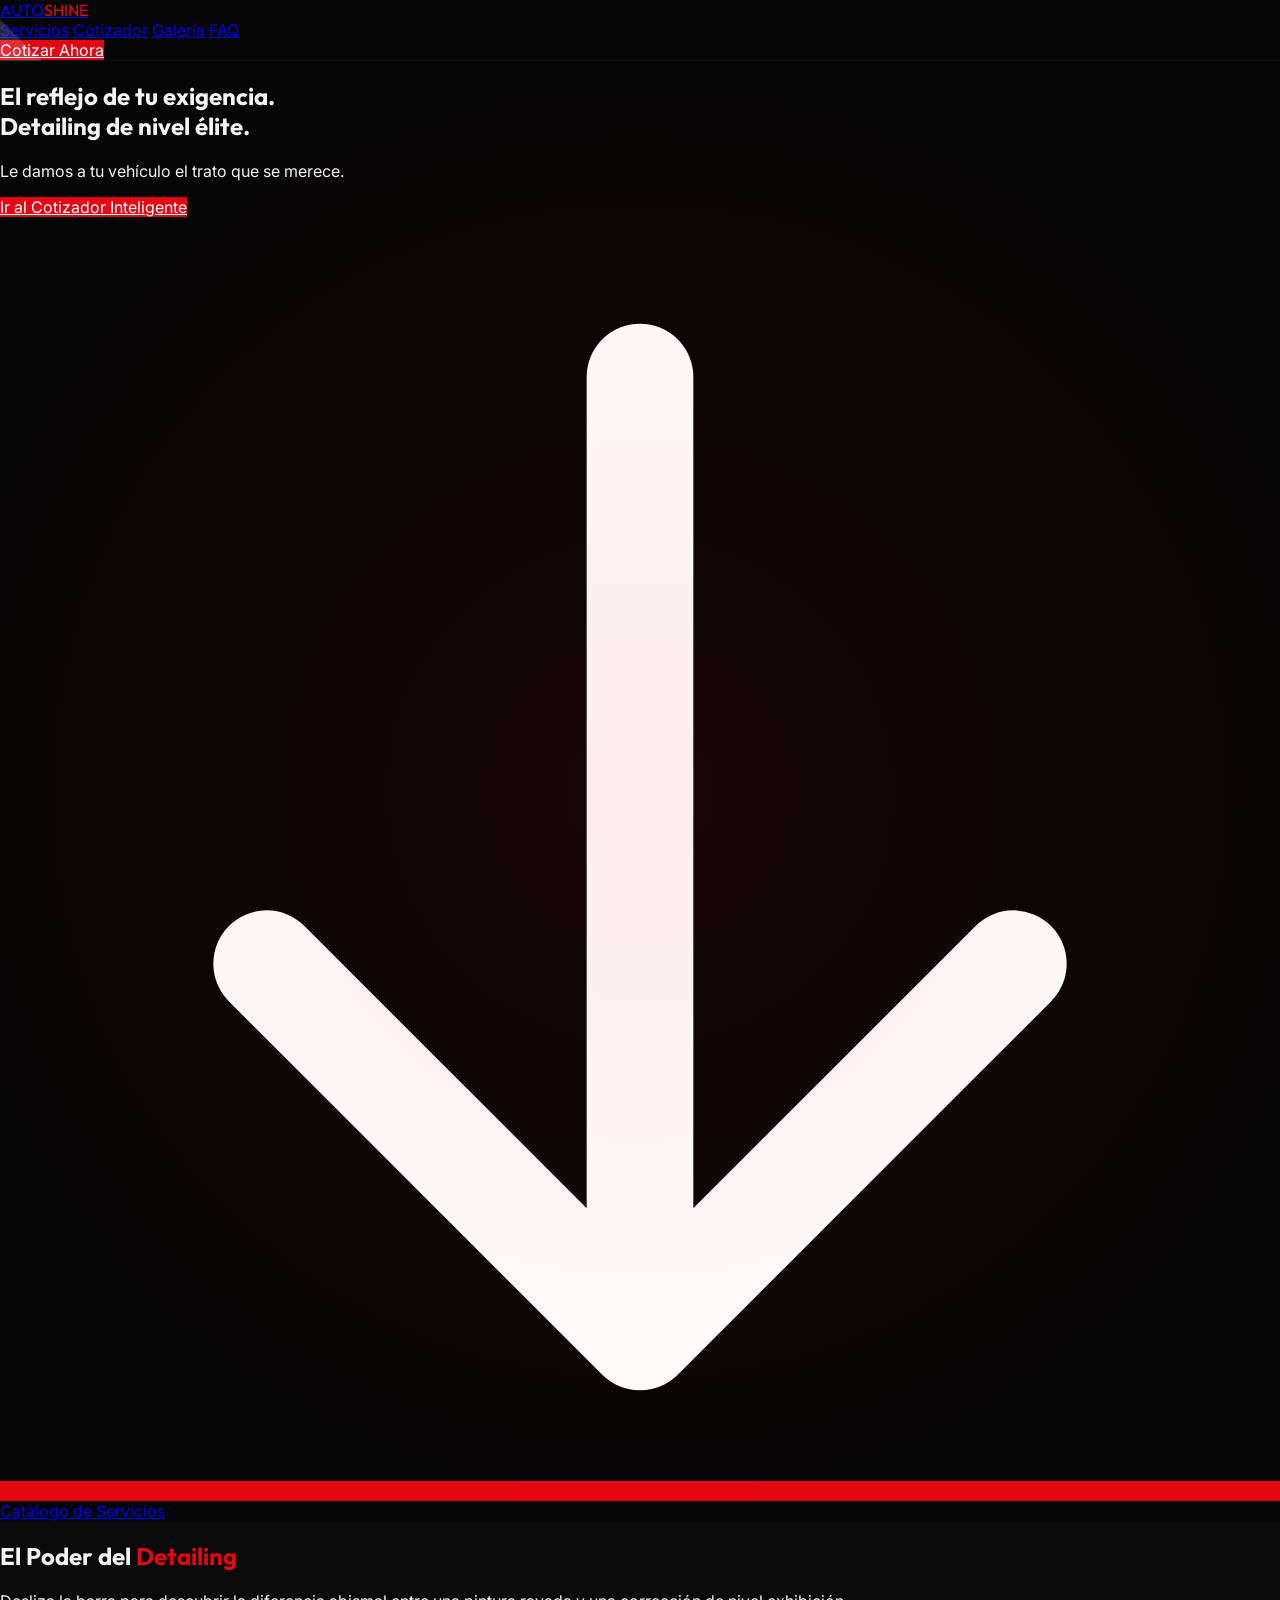
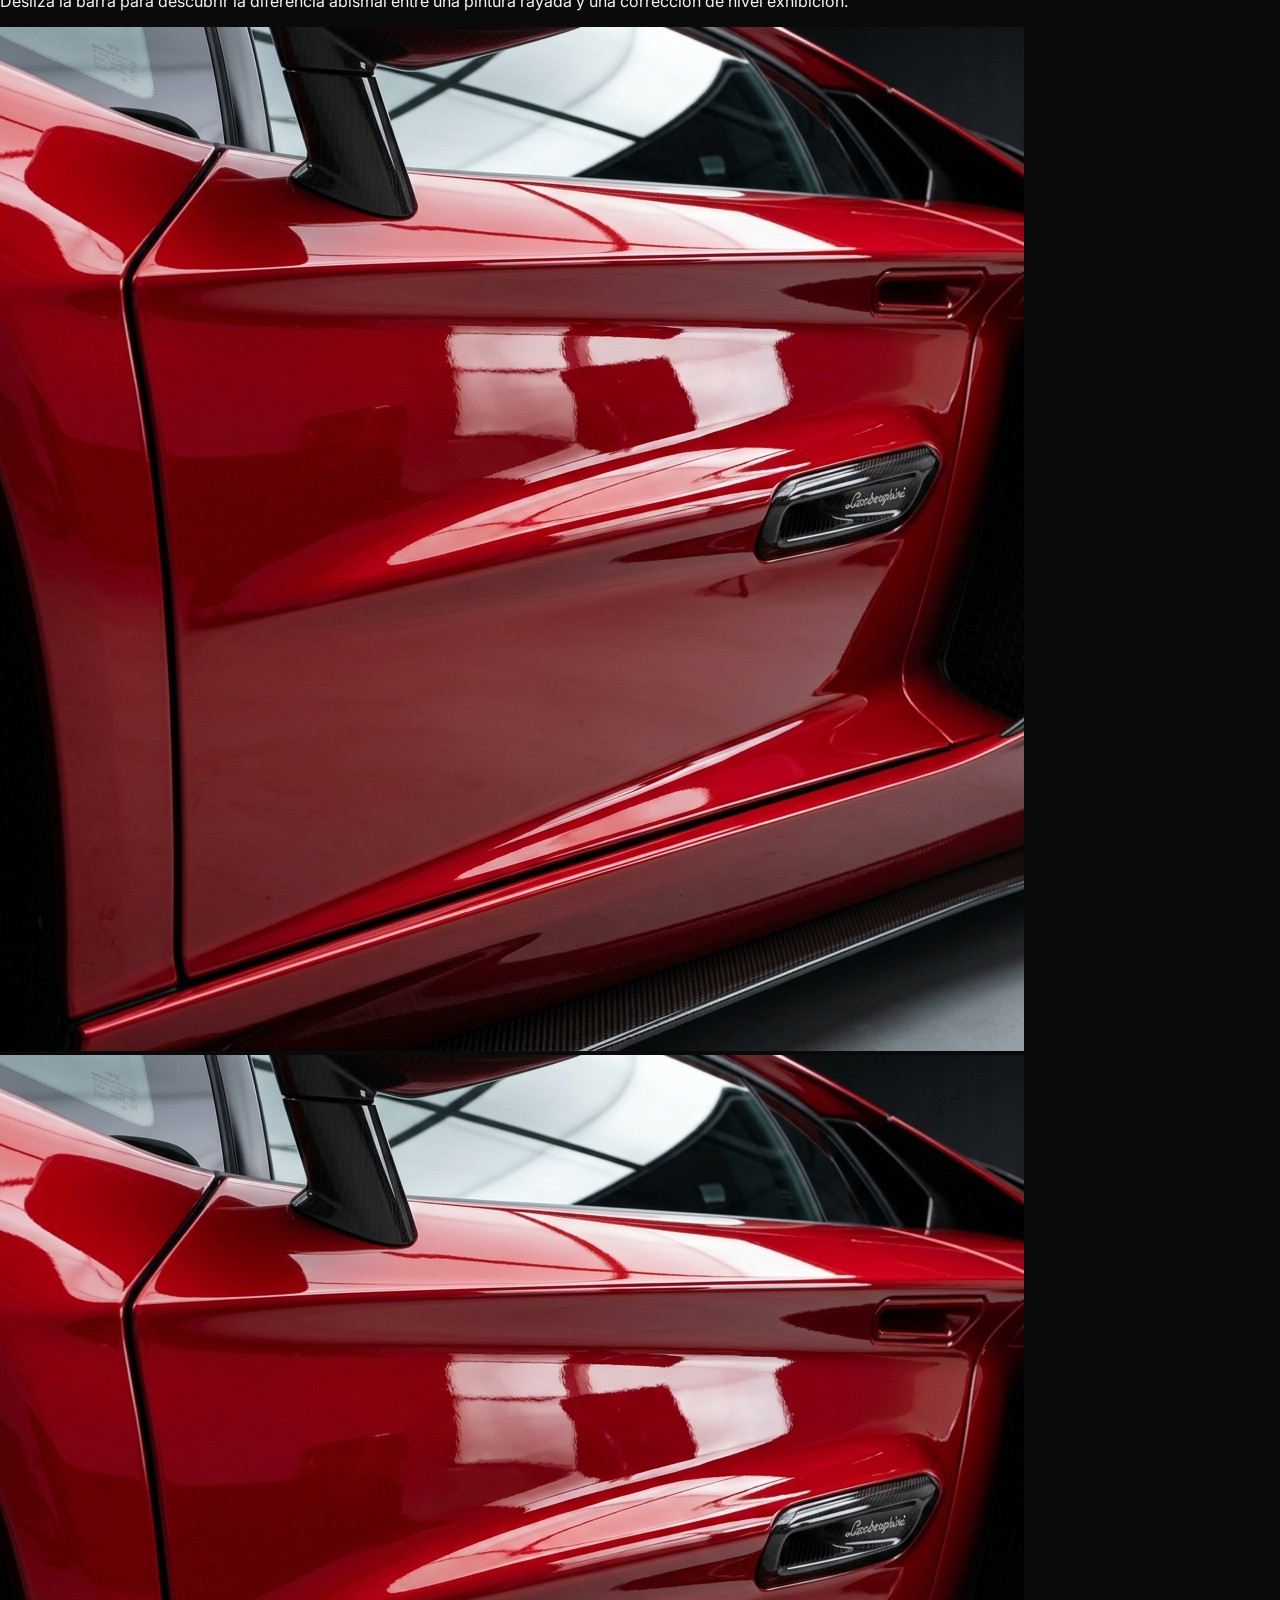
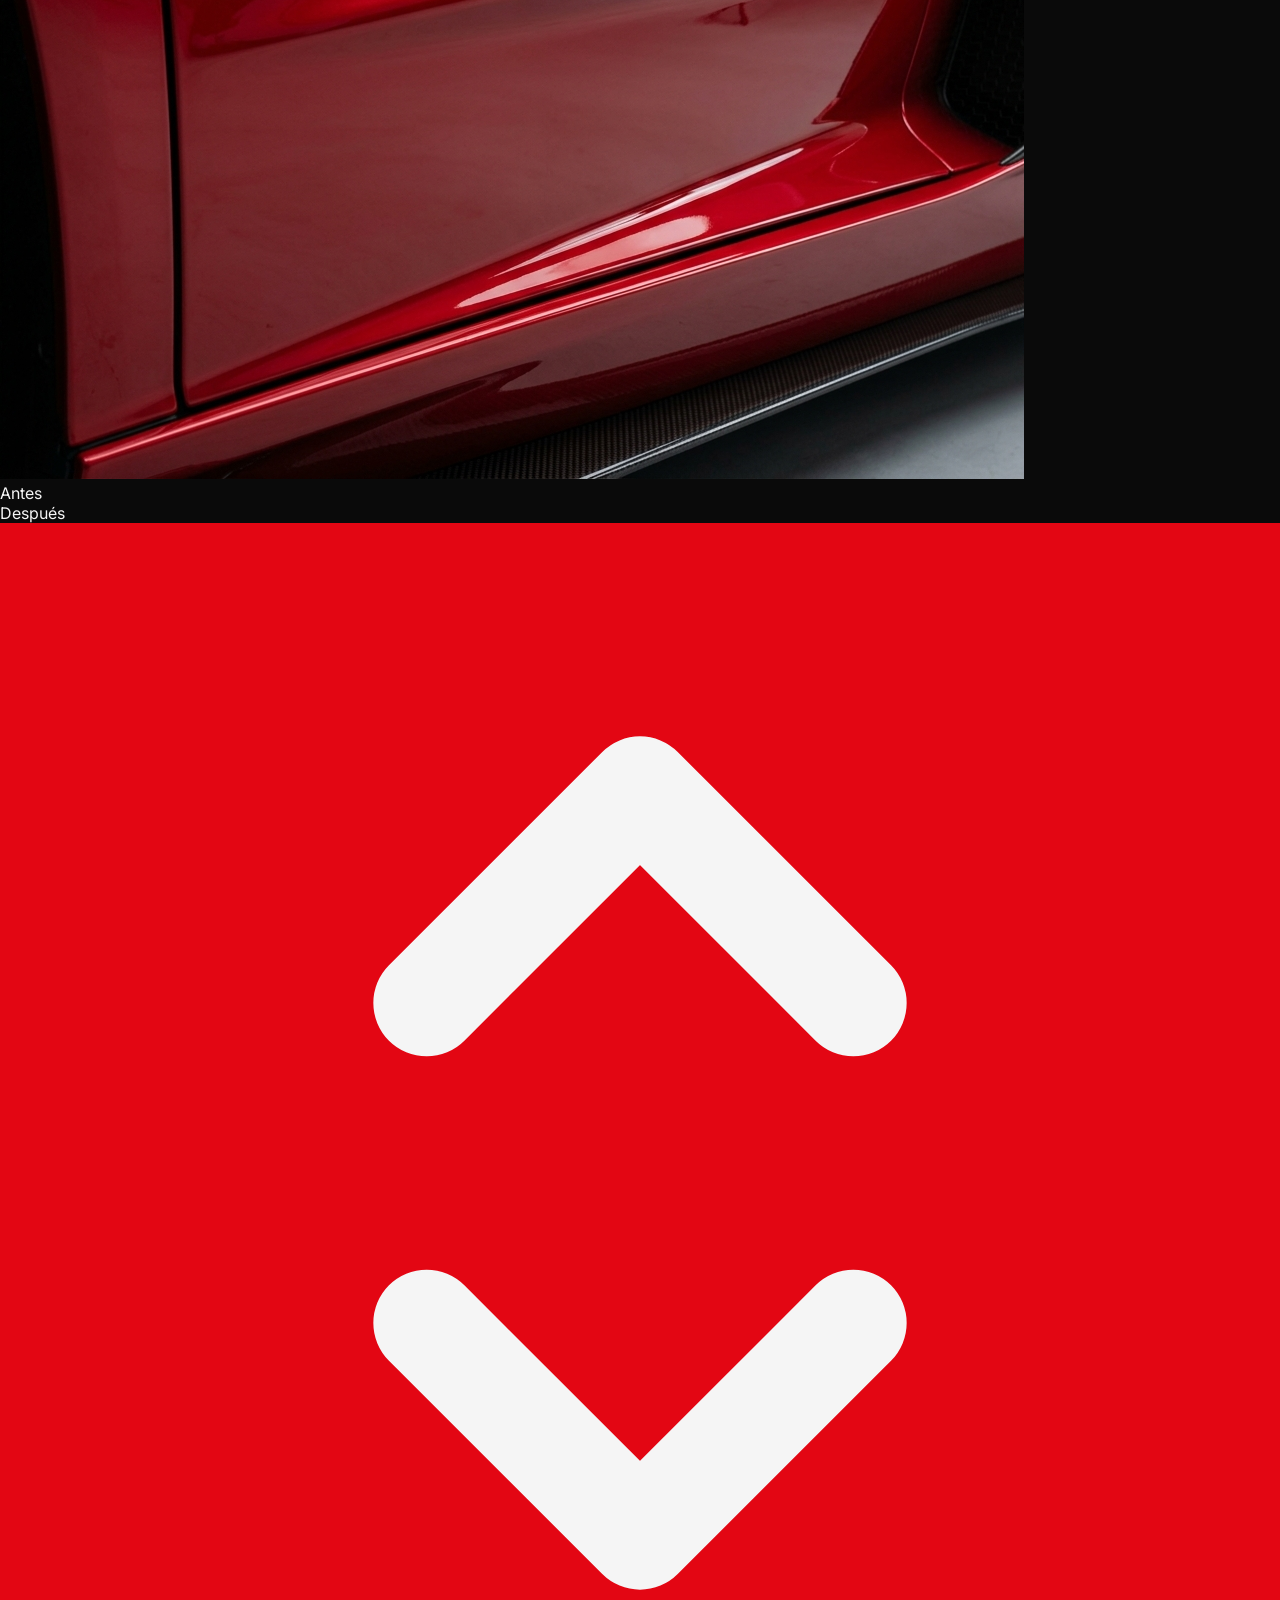
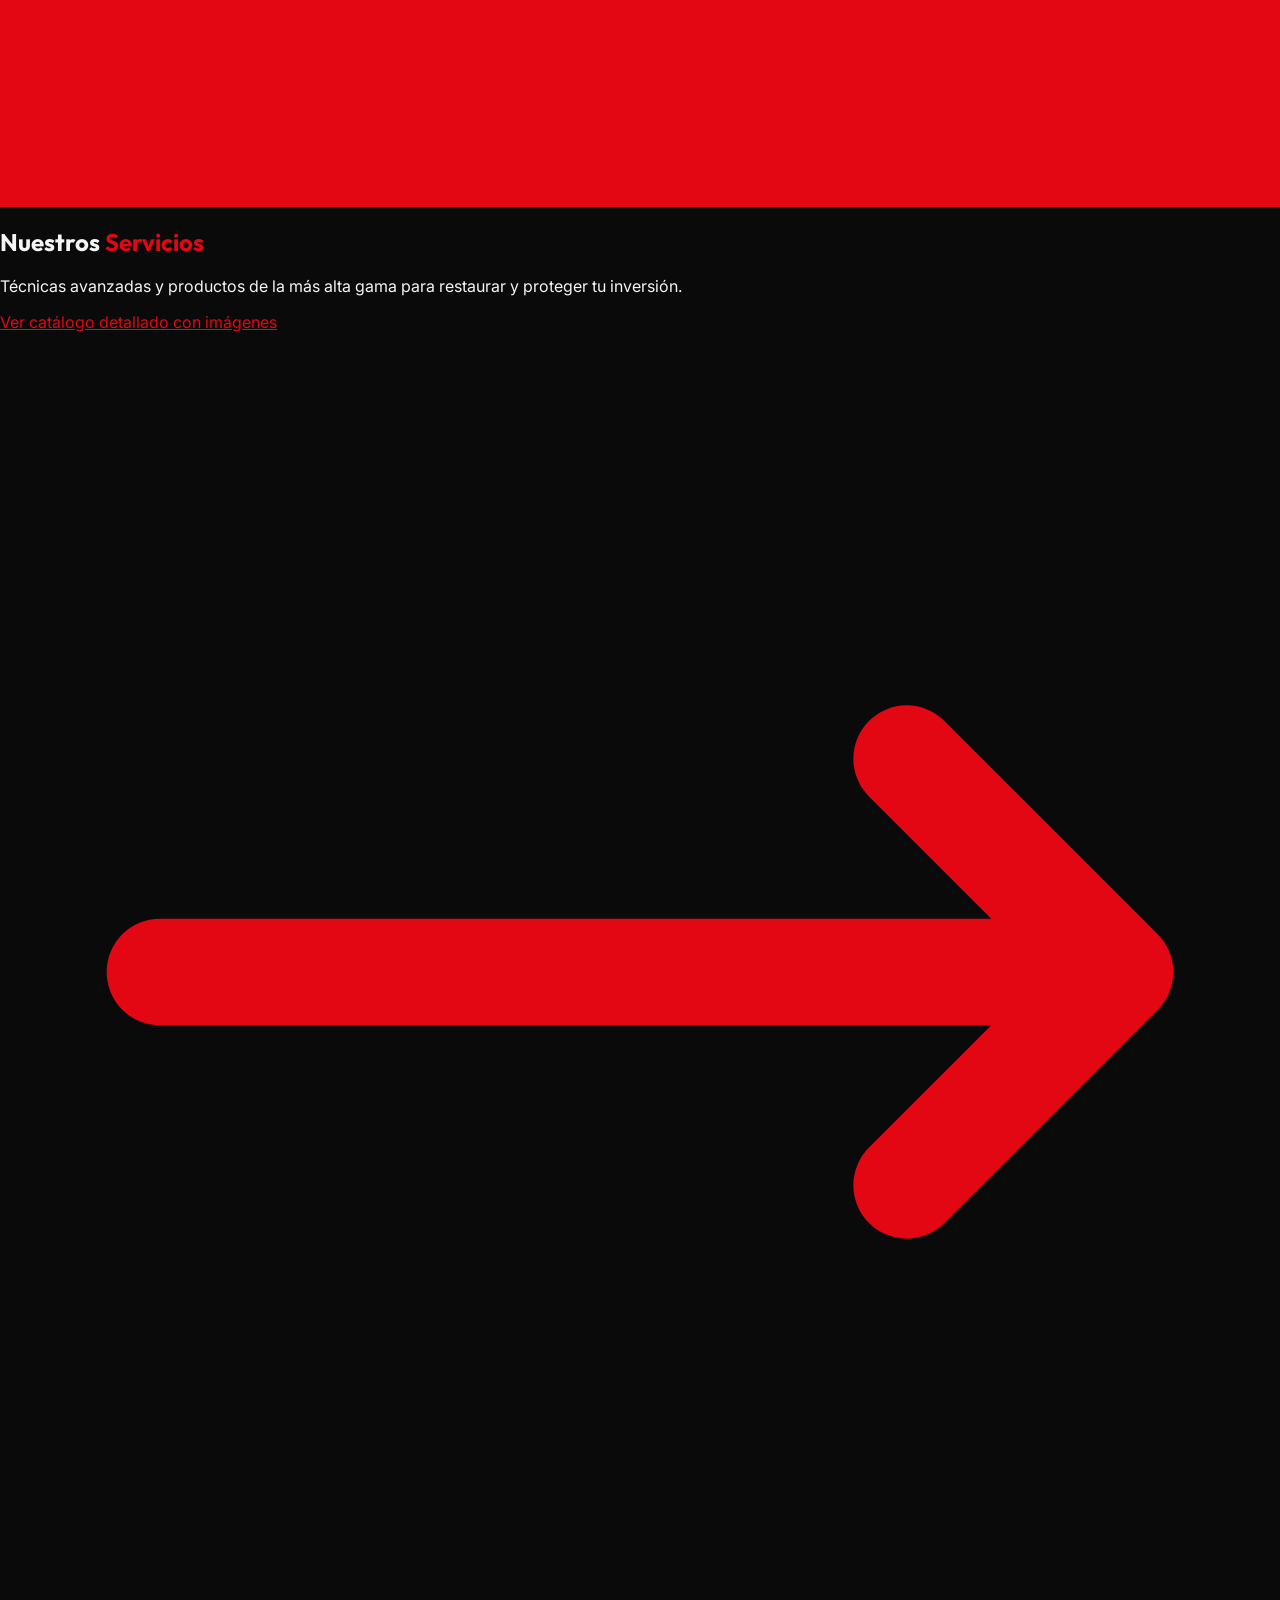
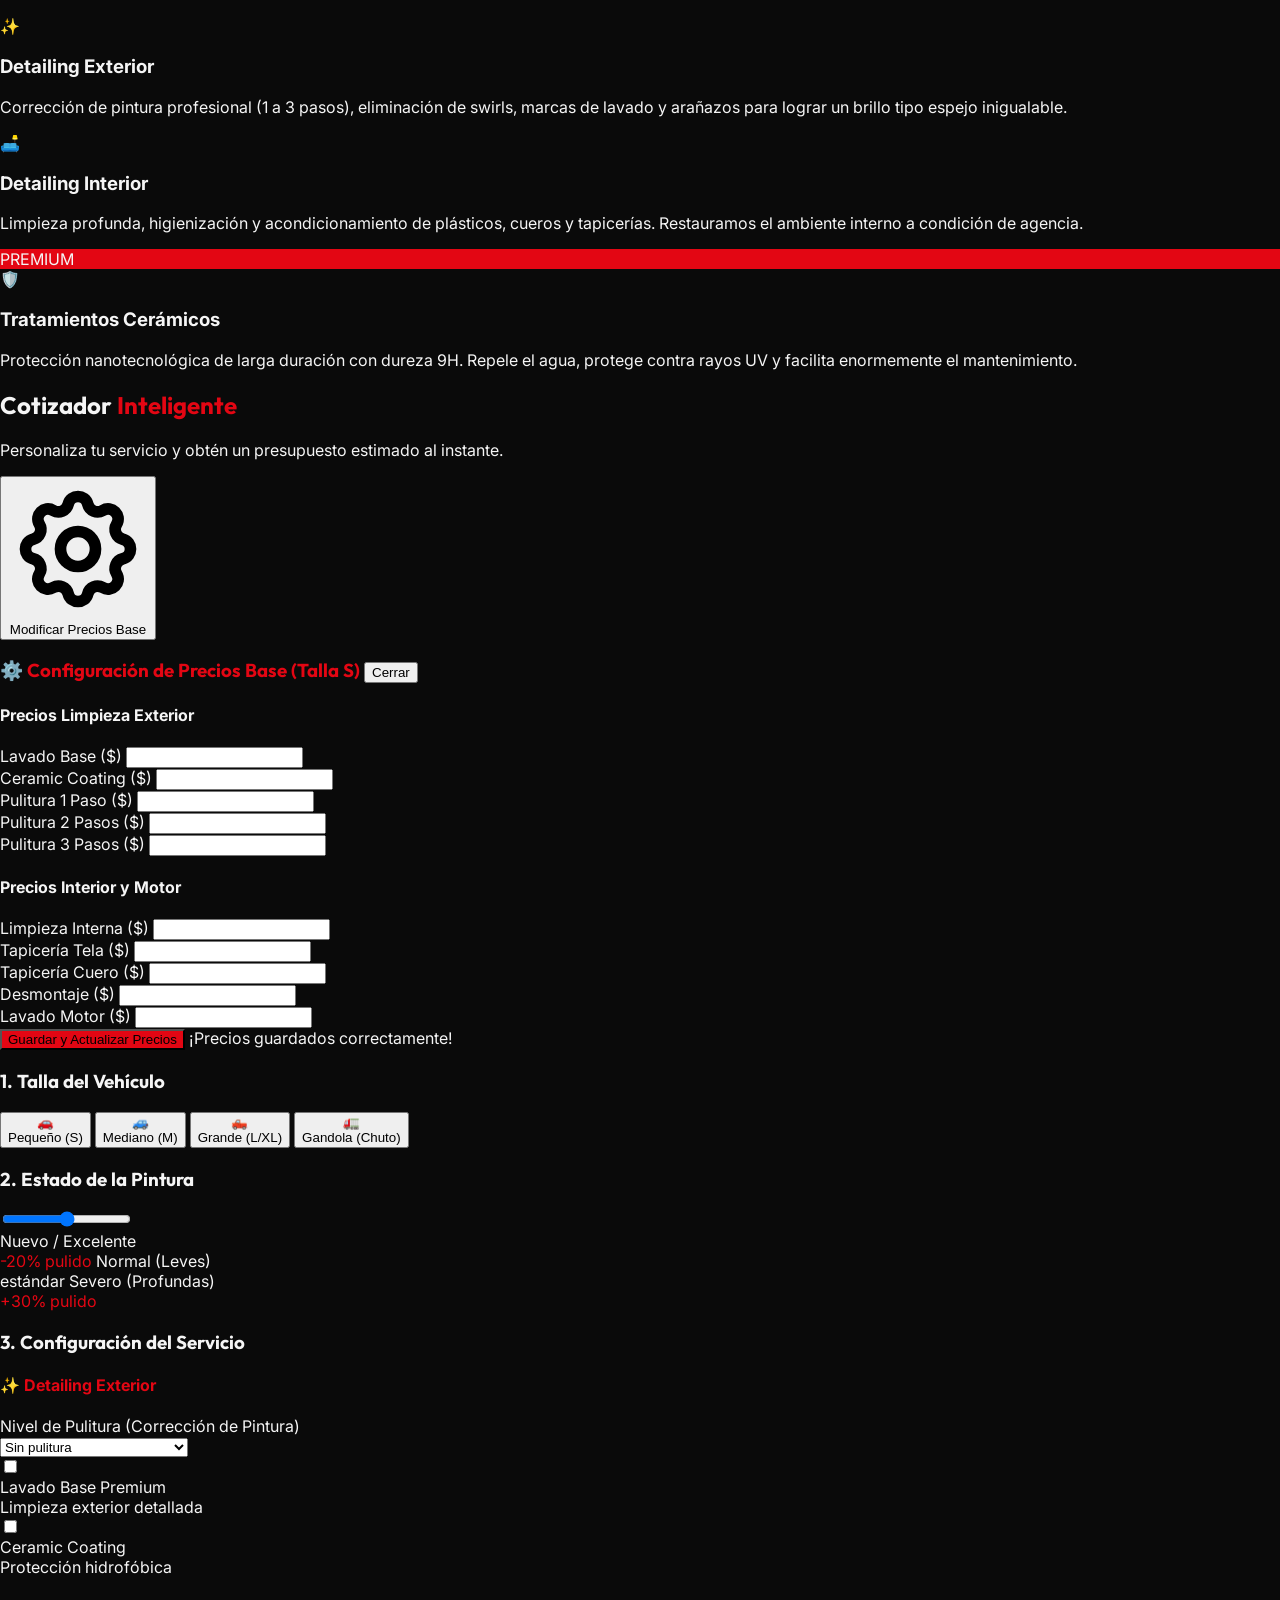
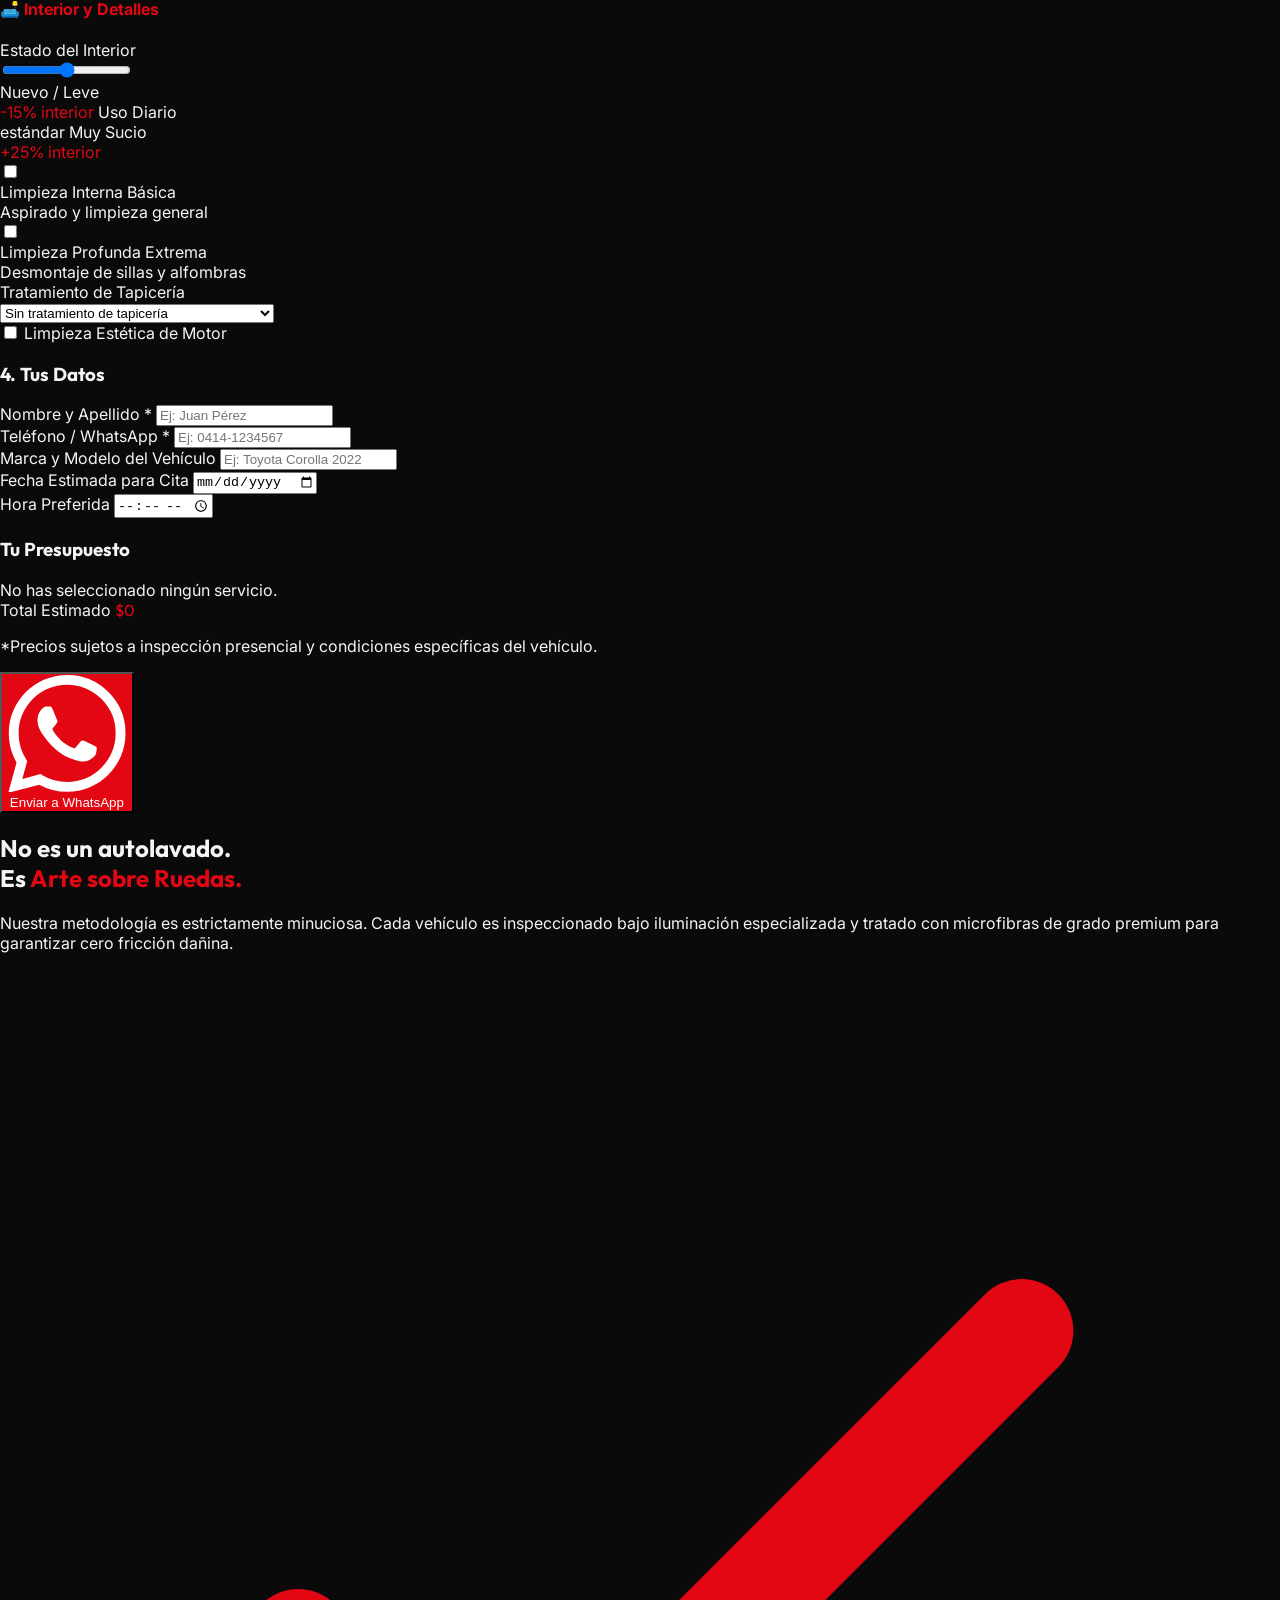
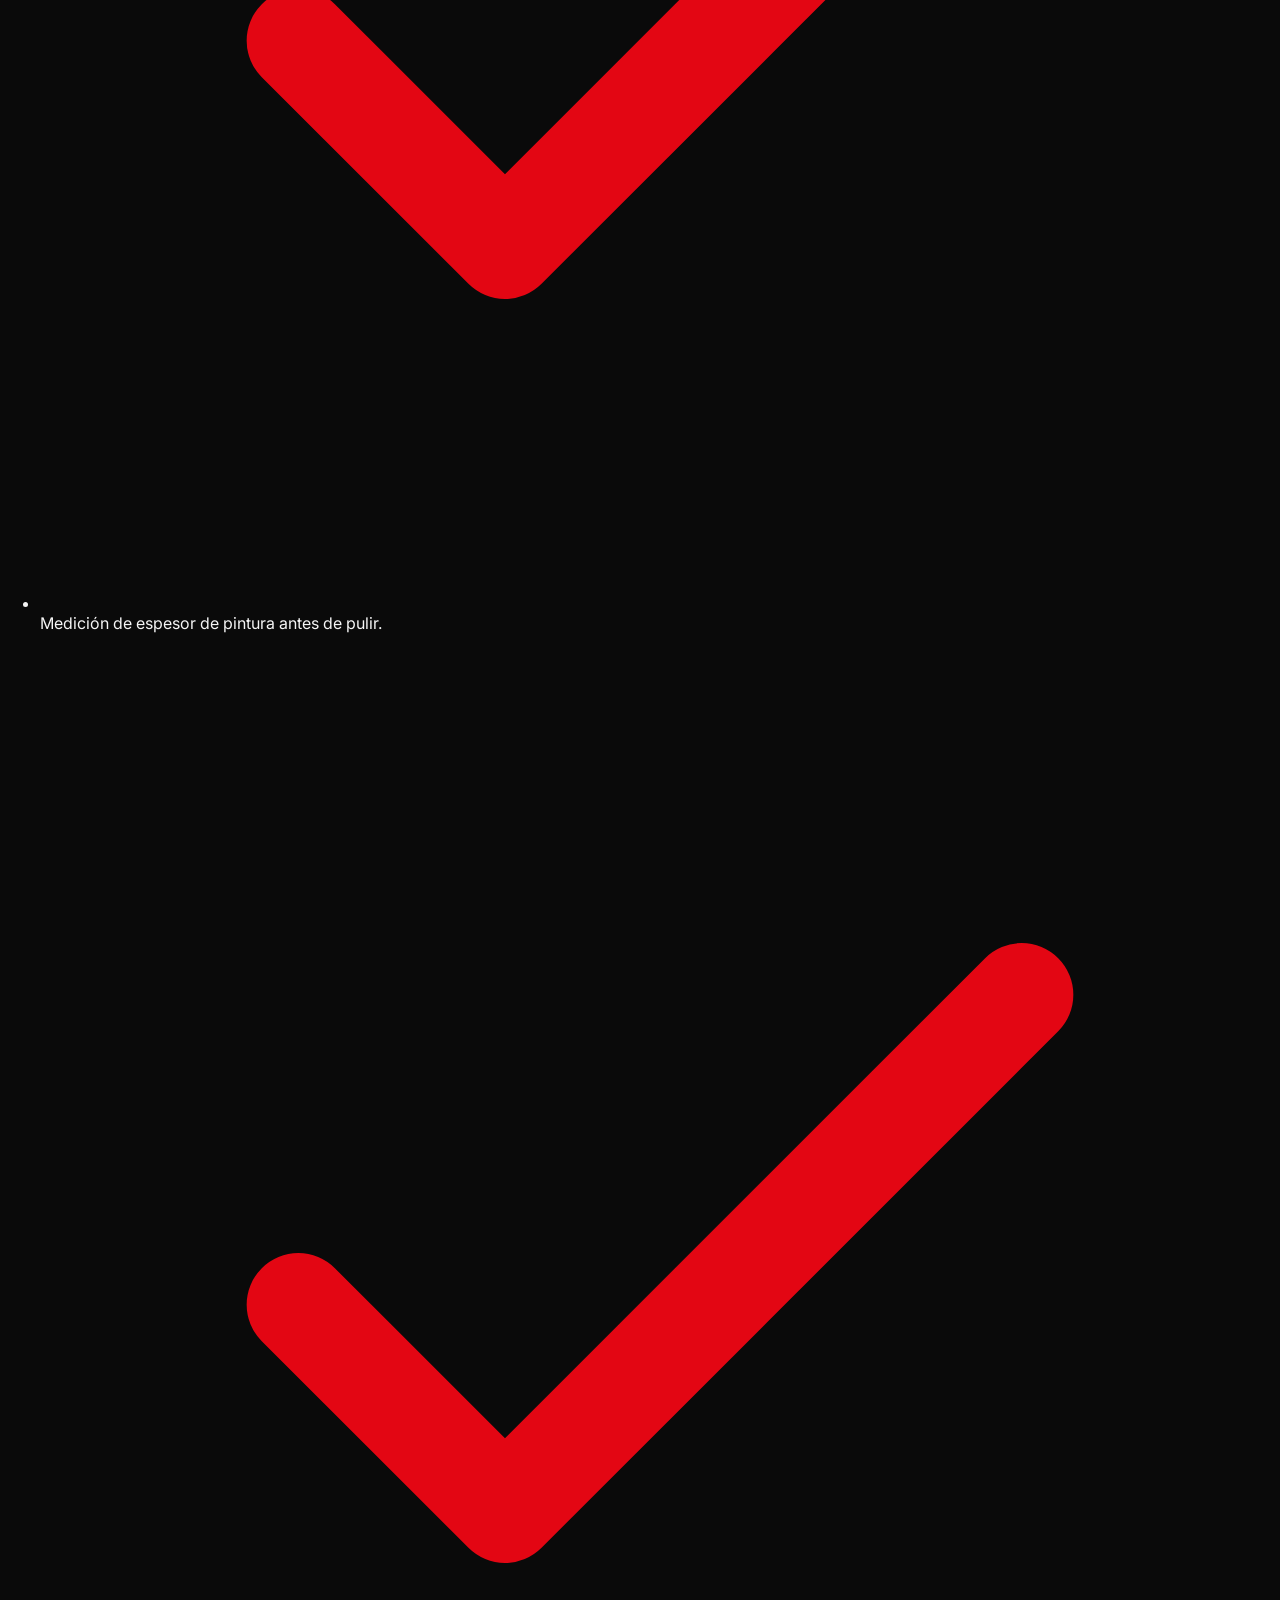
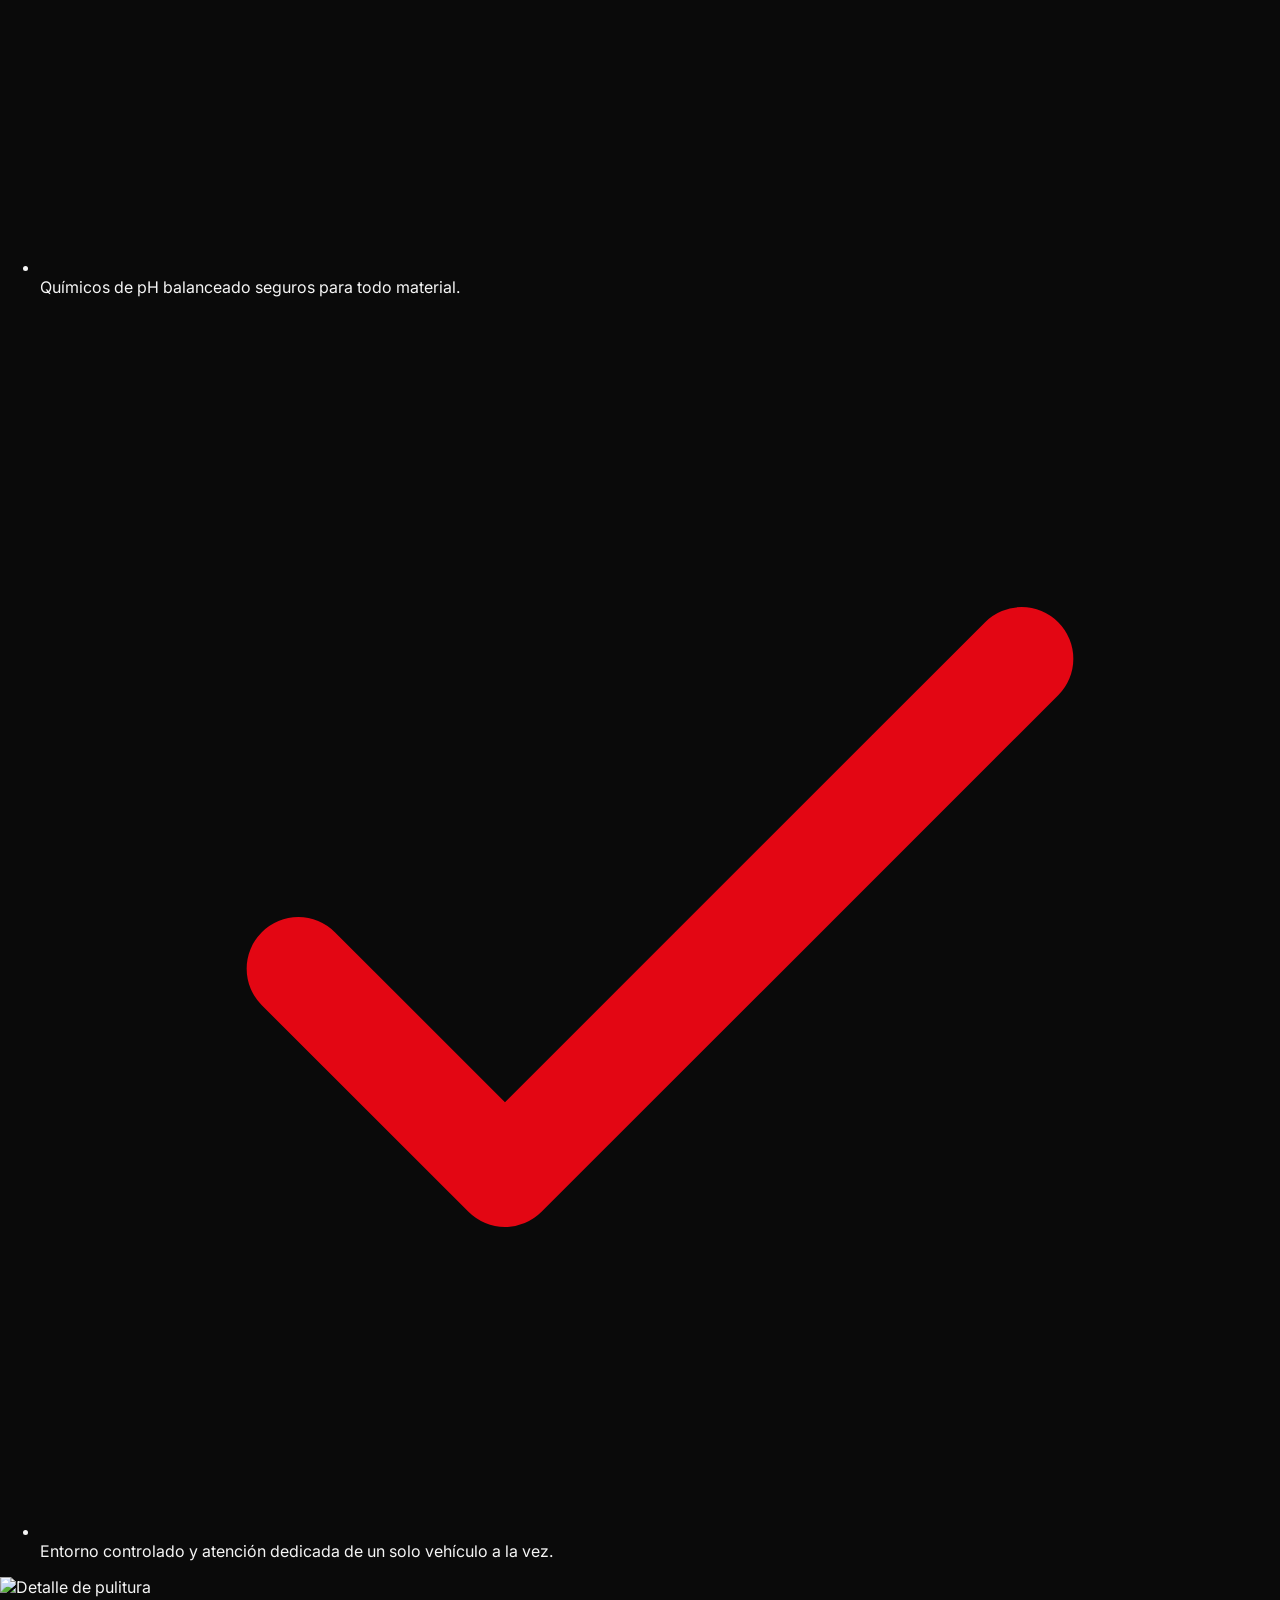
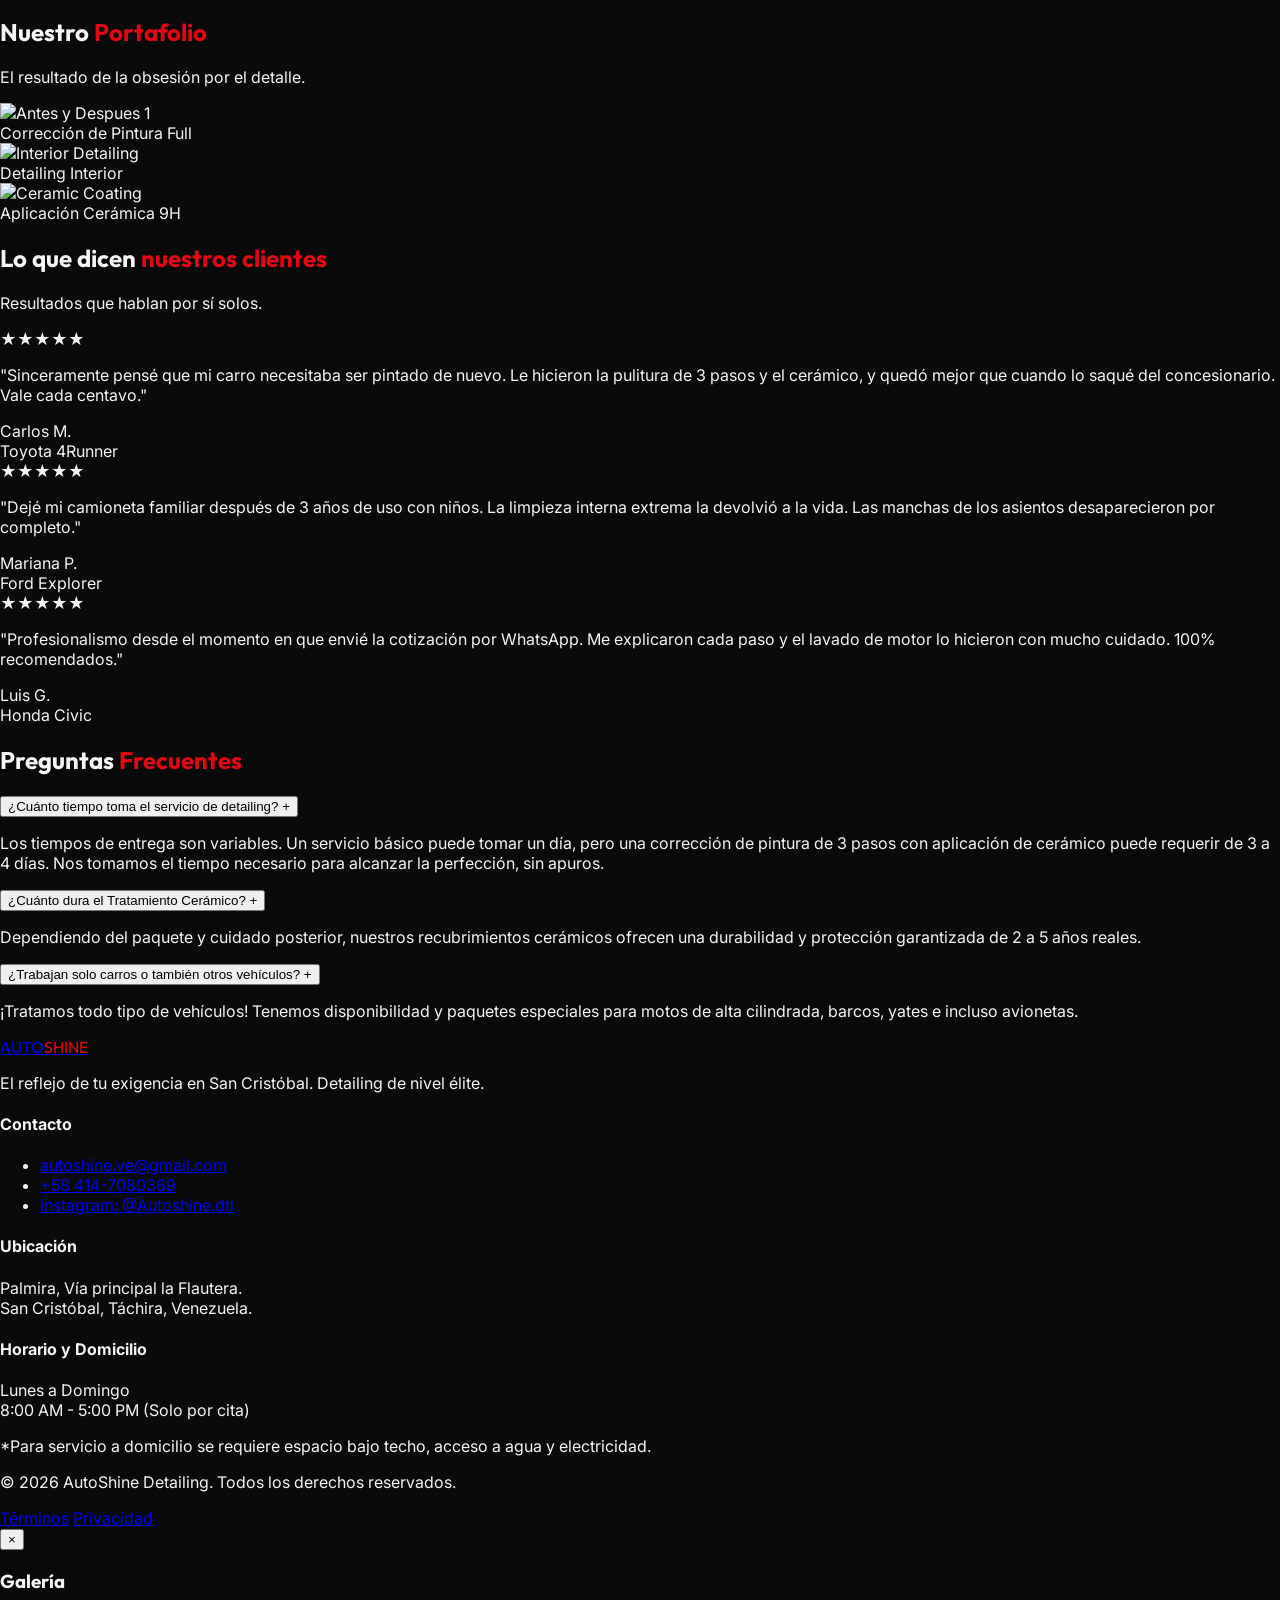
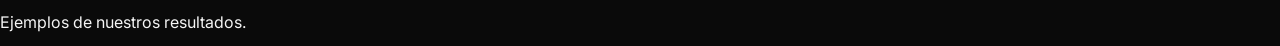
==== commit e2c35735: "Implementacion de mejoras de conversion Fase 2" ====
--- a/index.html
+++ b/index.html
@@ -4,6 +4,14 @@
     <meta charset="UTF-8">
     <meta name="viewport" content="width=device-width, initial-scale=1.0">
     <title>AutoShine | Detailing de Nivel Élite</title>
+    <meta name="description" content="Cotizador Inteligente - Descubre cuánto cuesta dejar tu auto como nuevo. Especialistas en Detailing.">
+    <!-- Open Graph / Redes Sociales -->
+    <meta property="og:type" content="website">
+    <meta property="og:url" content="https://mi-primera-web-detailing-hft3vmm4h.vercel.app/">
+    <meta property="og:title" content="AutoShine | Detailing de Nivel Élite">
+    <meta property="og:description" content="Cotizador Inteligente - Descubre cuánto cuesta dejar tu auto como nuevo. Especialistas en Detailing Premium.">
+    <meta property="og:image" content="https://mi-primera-web-detailing-hft3vmm4h.vercel.app/images/banner_seo.png">
+
     <!-- Tailwind CSS para agilizar maquetación -->
     <script src="https://cdn.tailwindcss.com"></script>
     <link rel="stylesheet" href="style.css">
@@ -73,6 +81,38 @@
         </div>
     </section>
 
+    <!-- Slider Antes y Después -->
+    <section class="py-20 bg-darker border-y border-white/5 overflow-hidden">
+        <div class="container mx-auto px-6">
+            <div class="text-center mb-12">
+                <h2 class="text-3xl md:text-4xl font-heading font-extrabold text-white mb-4">El Poder del <span class="text-accent">Detailing</span></h2>
+                <p class="text-gray-400 max-w-2xl mx-auto">Desliza la barra para descubrir la diferencia abismal entre una pintura rayada y una corrección de nivel exhibición.</p>
+            </div>
+            
+            <div class="max-w-4xl mx-auto relative rounded-2xl overflow-hidden aspect-[16/9] cursor-ew-resize group shadow-[0_0_50px_rgba(227,6,19,0.15)] border border-white/10" id="before-after-slider">
+                <!-- Imagen Después (Limpia) de fondo -->
+                <img src="images/pintura_perfecta.png" class="absolute inset-0 w-full h-full object-cover pointer-events-none" alt="Después">
+                
+                <!-- Imagen Antes (Sucia/Opaca) recortada -->
+                <div class="absolute inset-0 w-1/2 overflow-hidden border-r-4 border-accent shadow-[5px_0_15px_rgba(0,0,0,0.5)] z-10" id="before-image-wrapper">
+                    <!-- Usamos la misma imagen pero con filtros CSS pesados para simular daño/opacidad -->
+                    <img src="images/pintura_perfecta.png" class="absolute inset-0 w-[200%] h-full object-cover max-w-none filter grayscale-[40%] contrast-75 brightness-75 blur-[1px] pointer-events-none" alt="Antes">
+                    
+                    <div class="absolute top-4 left-4 bg-black/60 backdrop-blur text-white text-xs font-bold px-3 py-1 rounded uppercase tracking-widest border border-white/10">Antes</div>
+                </div>
+
+                <div class="absolute top-4 right-4 z-0 bg-accent/80 backdrop-blur text-white text-xs font-bold px-3 py-1 rounded uppercase tracking-widest">Después</div>
+
+                <!-- Control Deslizador -->
+                <div class="absolute inset-0 z-20 flex items-center justify-center pointer-events-none" id="slider-handle" style="left: 50%;">
+                    <div class="w-10 h-10 bg-accent rounded-full flex items-center justify-center shadow-lg border-2 border-white transform -translate-x-1/2">
+                        <svg class="w-5 h-5 text-white" fill="none" stroke="currentColor" viewBox="0 0 24 24"><path stroke-linecap="round" stroke-linejoin="round" stroke-width="2" d="M8 9l4-4 4 4m0 6l-4 4-4-4"></path></svg>
+                    </div>
+                </div>
+            </div>
+        </div>
+    </section>
+
     <!-- Servicios Destacados -->
     <section id="servicios" class="py-24 bg-dark">
         <div class="container mx-auto px-6">
@@ -245,10 +285,10 @@
                                     <div class="p-4 bg-anthracite rounded-lg border border-white/5">
                                         <div class="text-white font-bold mb-3">Nivel de Pulitura (Corrección de Pintura)</div>
                                         <select id="mod-pulitura" class="w-full bg-dark text-white border border-white/10 rounded-md p-3 focus:border-accent focus:ring-1 focus:ring-accent outline-none appearance-none cursor-pointer font-medium">
-                                            <option value="0">Sin pulitura</option>
+                                            <option value="0" selected>Sin pulitura</option>
                                             <option value="1">1 Paso (Abrillantado)</option>
                                             <option value="2">2 Pasos (Corrección Media)</option>
-                                            <option value="3" selected>3 Pasos (Corrección Full)</option>
+                                            <option value="3">3 Pasos (Corrección Full)</option>
                                         </select>
                                     </div>
 
@@ -344,6 +384,14 @@
                             <div class="md:col-span-2">
                                 <label class="block text-gray-400 text-sm font-semibold mb-2">Marca y Modelo del Vehículo</label>
                                 <input type="text" id="client-car" class="w-full bg-dark text-white border border-white/10 rounded-md p-3 focus:border-accent focus:ring-1 focus:ring-accent outline-none" placeholder="Ej: Toyota Corolla 2022">
+                            </div>
+                            <div>
+                                <label class="block text-gray-400 text-sm font-semibold mb-2">Fecha Estimada para Cita</label>
+                                <input type="date" id="client-date" class="w-full bg-dark text-white border border-white/10 rounded-md p-3 focus:border-accent focus:ring-1 focus:ring-accent outline-none [color-scheme:dark]">
+                            </div>
+                            <div>
+                                <label class="block text-gray-400 text-sm font-semibold mb-2">Hora Preferida</label>
+                                <input type="time" id="client-time" class="w-full bg-dark text-white border border-white/10 rounded-md p-3 focus:border-accent focus:ring-1 focus:ring-accent outline-none [color-scheme:dark]">
                             </div>
                         </div>
                     </div>
@@ -437,31 +485,47 @@
         </div>
     </section>
 
-    <!-- Testimonios -->
-    <section class="py-24 bg-dark border-t border-white/5 relative">
-        <div class="absolute top-0 left-1/2 transform -translate-x-1/2 w-1/2 h-full bg-accent/5 blur-[150px] pointer-events-none"></div>
-        <div class="container mx-auto px-6 relative z-10">
+    <!-- Prueba Social (Testimonios) -->
+    <section class="py-24 bg-dark border-t border-white/5 relative z-10">
+        <div class="container mx-auto px-6 max-w-6xl">
             <div class="text-center mb-16">
-                <h2 class="text-4xl md:text-5xl font-heading font-extrabold text-white mb-4">Lo que <span class="text-accent">Dicen</span> de Nosotros</h2>
-            </div>
-            <div class="grid grid-cols-1 md:grid-cols-3 gap-8">
-                <div class="bg-anthracite p-8 rounded-xl border border-white/5 relative">
-                    <div class="text-accent text-5xl absolute -top-4 -left-2 opacity-50 font-serif">"</div>
-                    <div class="flex text-accent mb-4">★★★★★</div>
-                    <p class="text-gray-300 italic mb-6">"El carro se ve mejor que de agencia, mi mejor decisión fue haberlo puesto en sus manos."</p>
-                    <div class="font-bold text-white">— Cliente Verificado</div>
-                </div>
-                <div class="bg-anthracite p-8 rounded-xl border border-white/5 relative transform md:-translate-y-4 border-accent/30 shadow-[0_0_30px_rgba(227,6,19,0.1)]">
-                    <div class="text-accent text-5xl absolute -top-4 -left-2 opacity-50 font-serif">"</div>
-                    <div class="flex text-accent mb-4">★★★★★</div>
-                    <p class="text-gray-300 italic mb-6">"Atención al detalle impecable. No es un autolavado, es arte sobre ruedas en San Cristóbal."</p>
-                    <div class="font-bold text-white">— Cliente Verificado</div>
-                </div>
-                <div class="bg-anthracite p-8 rounded-xl border border-white/5 relative">
-                    <div class="text-accent text-5xl absolute -top-4 -left-2 opacity-50 font-serif">"</div>
-                    <div class="flex text-accent mb-4">★★★★★</div>
-                    <p class="text-gray-300 italic mb-6">"Protegieron mi camioneta con cerámico y el agua literalmente resbala. Vale cada centavo."</p>
-                    <div class="font-bold text-white">— Cliente Verificado</div>
+                <h2 class="text-3xl md:text-5xl font-heading font-extrabold text-white mb-4">Lo que dicen <span class="text-accent">nuestros clientes</span></h2>
+                <p class="text-gray-400">Resultados que hablan por sí solos.</p>
+            </div>
+            
+            <div class="grid grid-cols-1 md:grid-cols-3 gap-6">
+                <div class="bg-anthracite p-6 rounded-xl border border-white/5 shadow-lg">
+                    <div class="flex text-yellow-400 mb-4">★★★★★</div>
+                    <p class="text-gray-300 text-sm mb-4 leading-relaxed">"Sinceramente pensé que mi carro necesitaba ser pintado de nuevo. Le hicieron la pulitura de 3 pasos y el cerámico, y quedó mejor que cuando lo saqué del concesionario. Vale cada centavo."</p>
+                    <div class="flex items-center gap-3">
+                        <div class="w-10 h-10 rounded-full bg-gray-700"></div>
+                        <div>
+                            <div class="text-white font-bold text-sm">Carlos M.</div>
+                            <div class="text-gray-500 text-xs">Toyota 4Runner</div>
+                        </div>
+                    </div>
+                </div>
+                <div class="bg-anthracite p-6 rounded-xl border border-white/5 shadow-lg relative transform md:-translate-y-4 border-accent/30 shadow-[0_0_30px_rgba(227,6,19,0.1)]">
+                    <div class="flex text-yellow-400 mb-4">★★★★★</div>
+                    <p class="text-gray-300 text-sm mb-4 leading-relaxed">"Dejé mi camioneta familiar después de 3 años de uso con niños. La limpieza interna extrema la devolvió a la vida. Las manchas de los asientos desaparecieron por completo."</p>
+                    <div class="flex items-center gap-3">
+                        <div class="w-10 h-10 rounded-full bg-gray-700"></div>
+                        <div>
+                            <div class="text-white font-bold text-sm">Mariana P.</div>
+                            <div class="text-gray-500 text-xs">Ford Explorer</div>
+                        </div>
+                    </div>
+                </div>
+                <div class="bg-anthracite p-6 rounded-xl border border-white/5 shadow-lg">
+                    <div class="flex text-yellow-400 mb-4">★★★★★</div>
+                    <p class="text-gray-300 text-sm mb-4 leading-relaxed">"Profesionalismo desde el momento en que envié la cotización por WhatsApp. Me explicaron cada paso y el lavado de motor lo hicieron con mucho cuidado. 100% recomendados."</p>
+                    <div class="flex items-center gap-3">
+                        <div class="w-10 h-10 rounded-full bg-gray-700"></div>
+                        <div>
+                            <div class="text-white font-bold text-sm">Luis G.</div>
+                            <div class="text-gray-500 text-xs">Honda Civic</div>
+                        </div>
+                    </div>
                 </div>
             </div>
         </div>
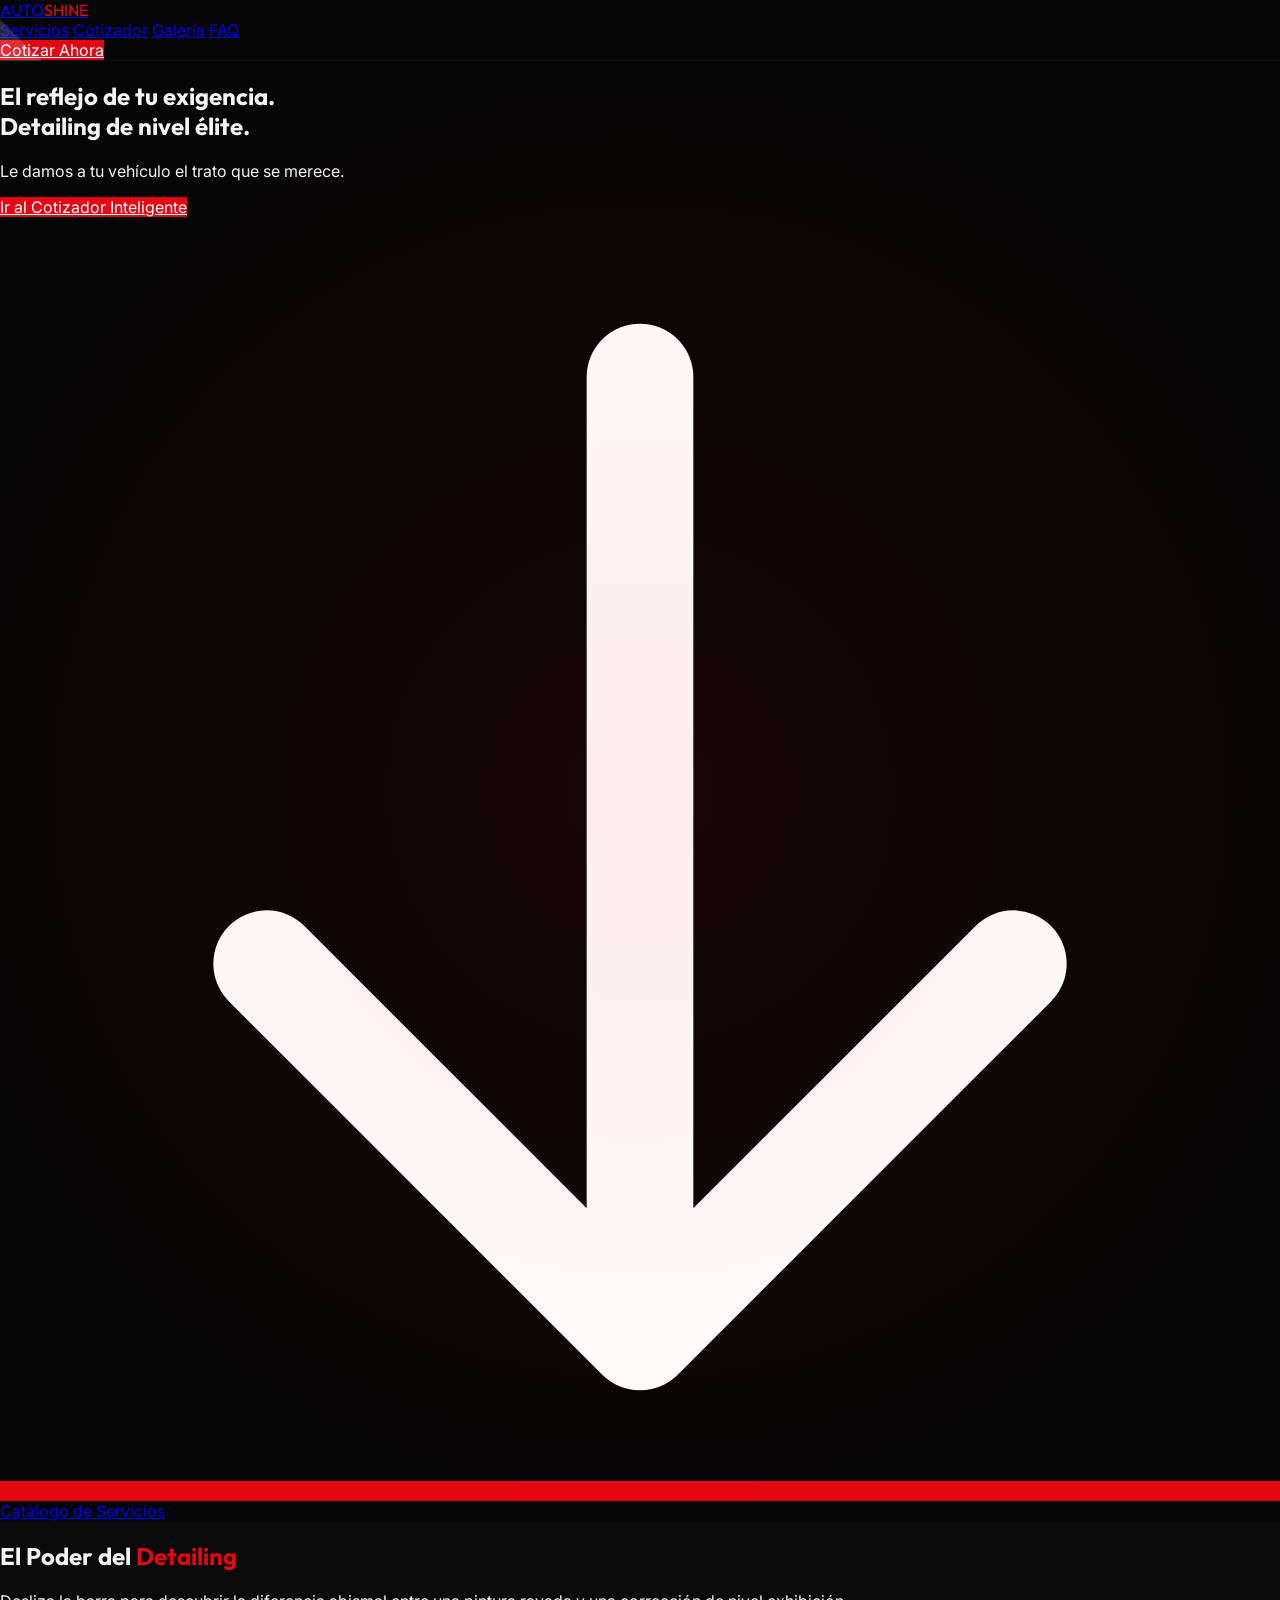
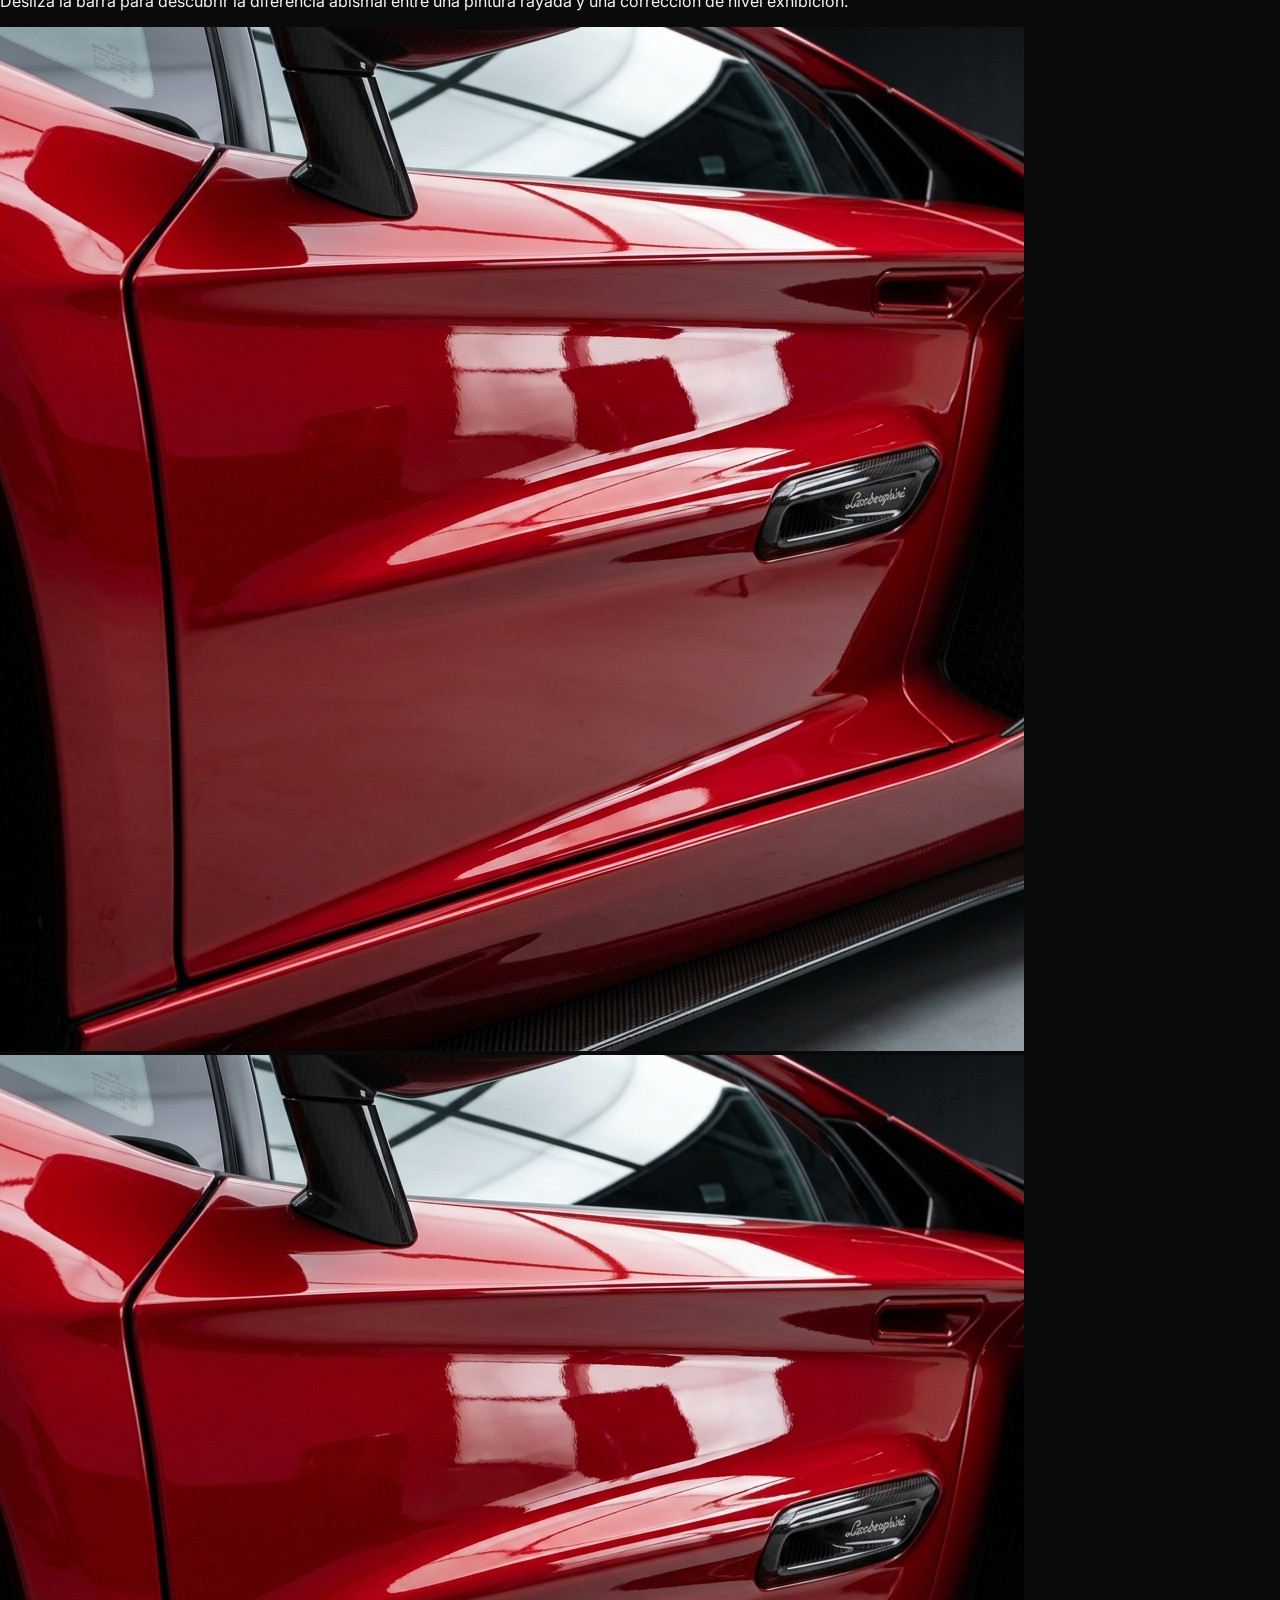
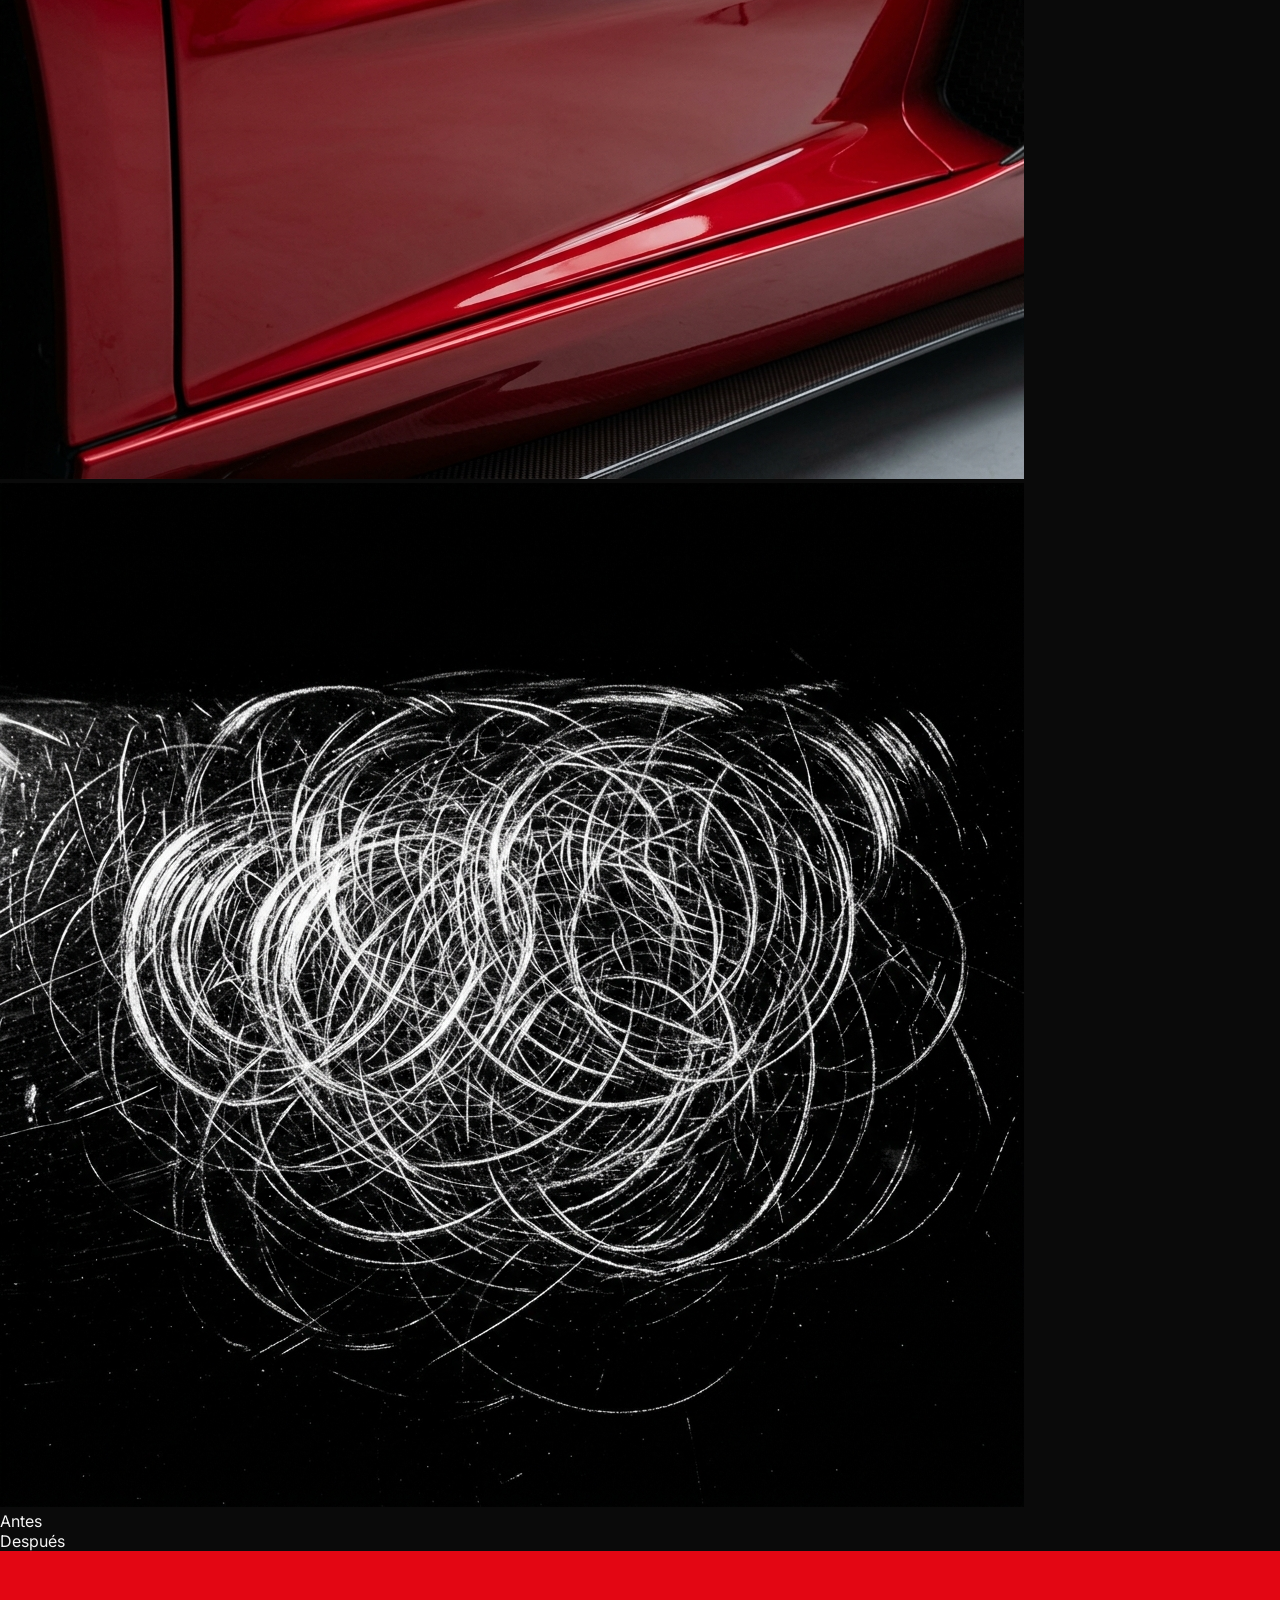
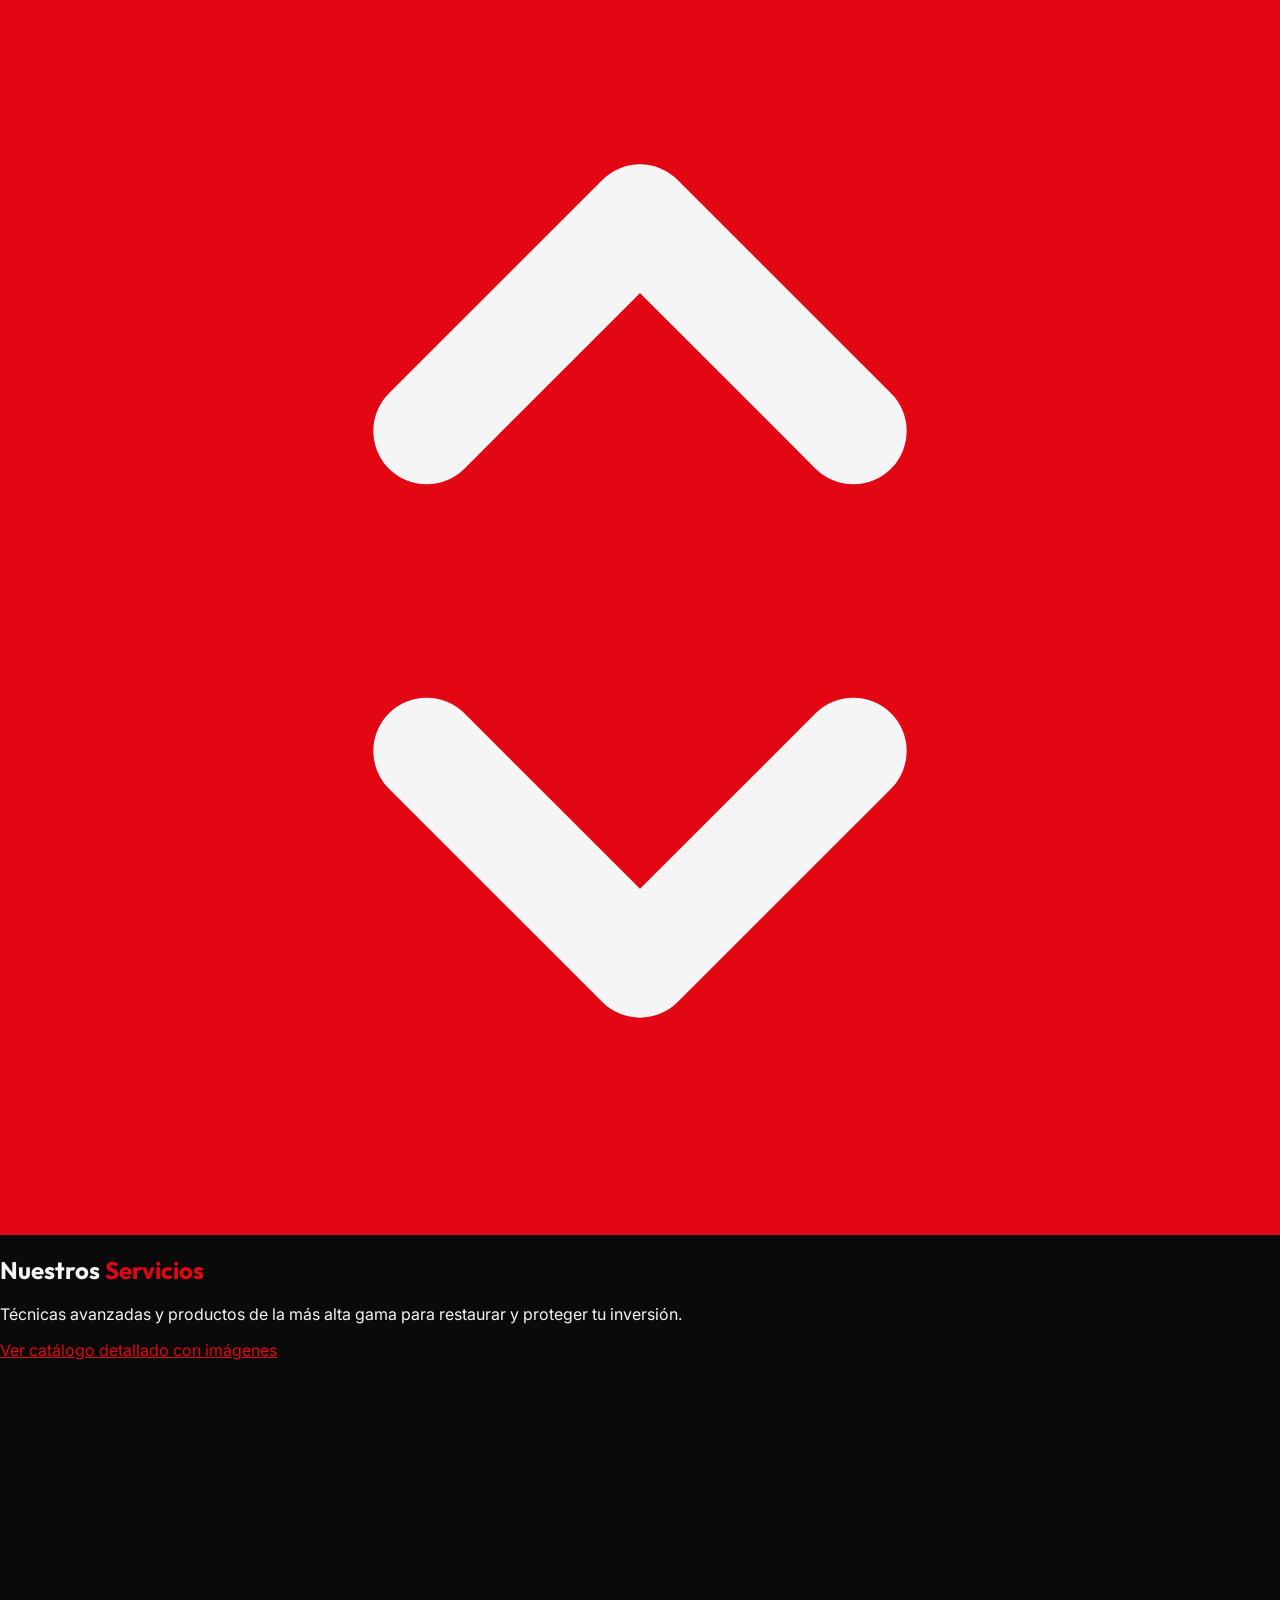
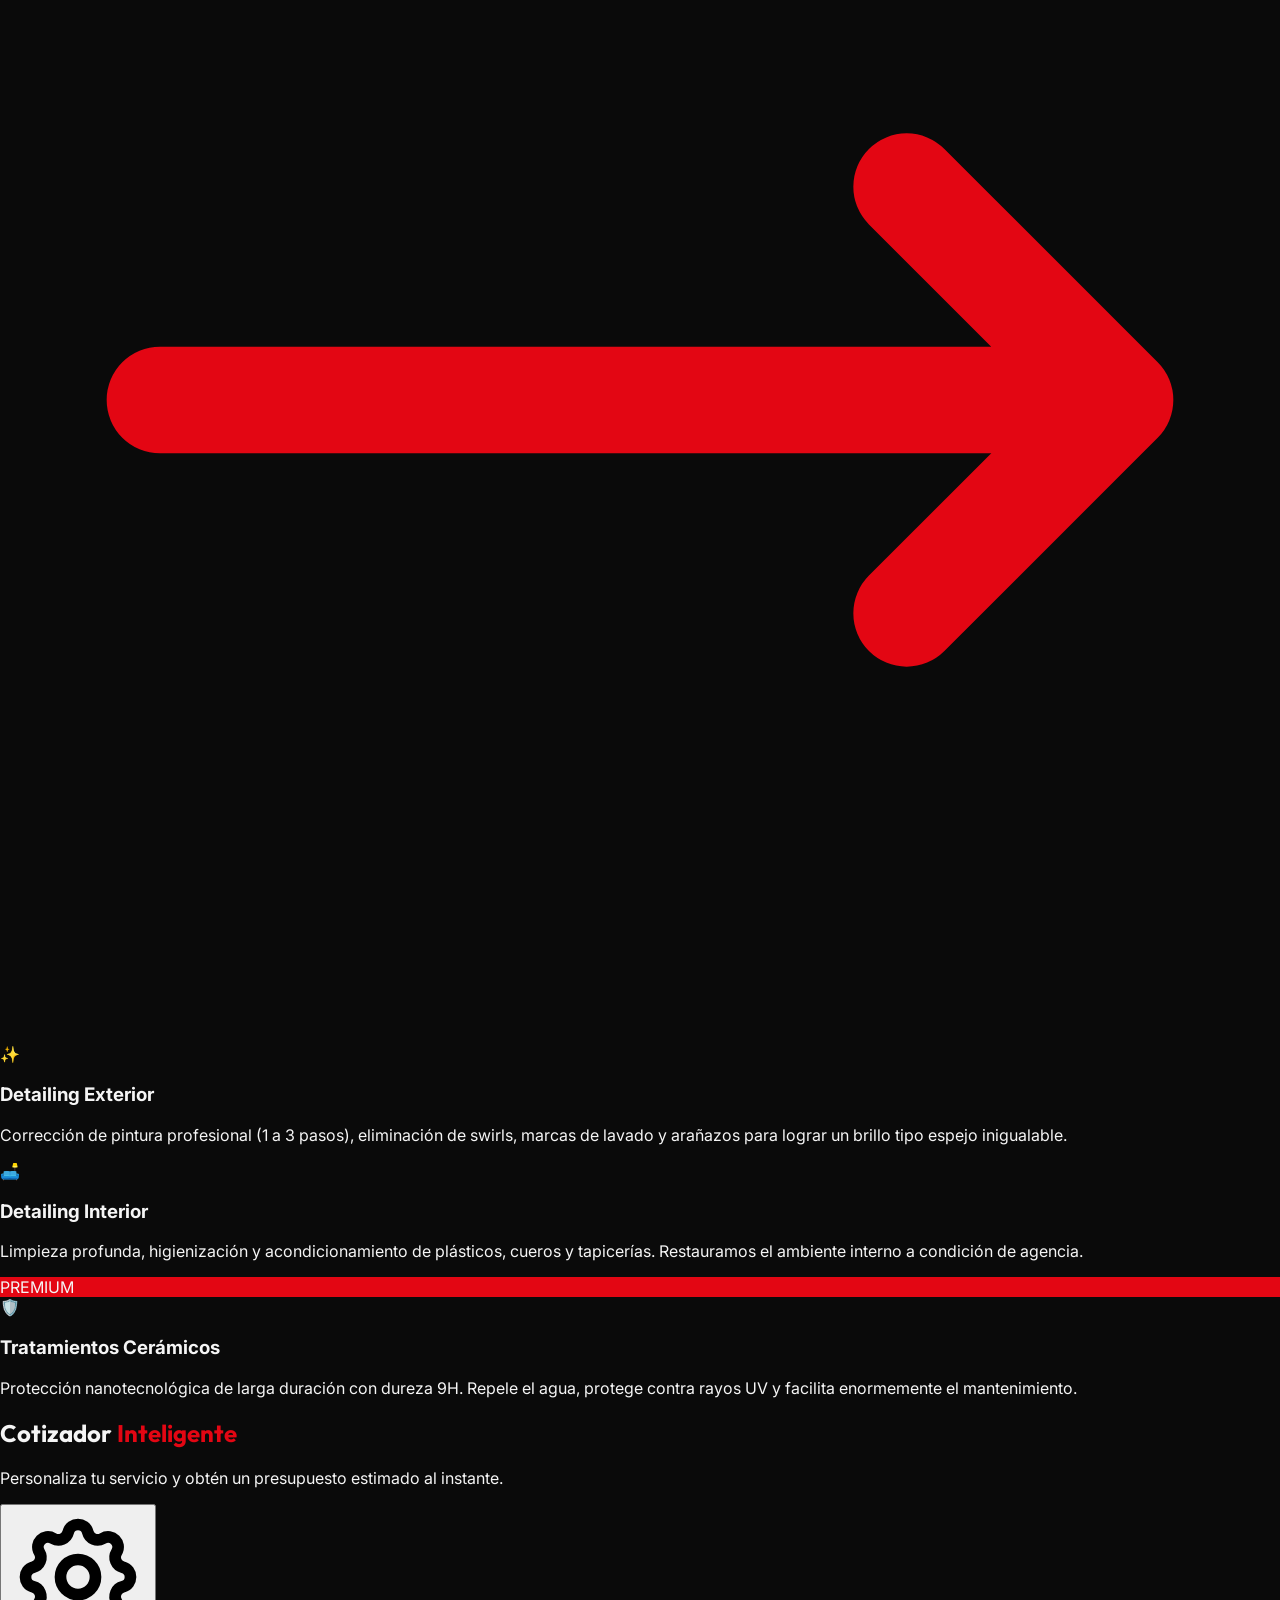
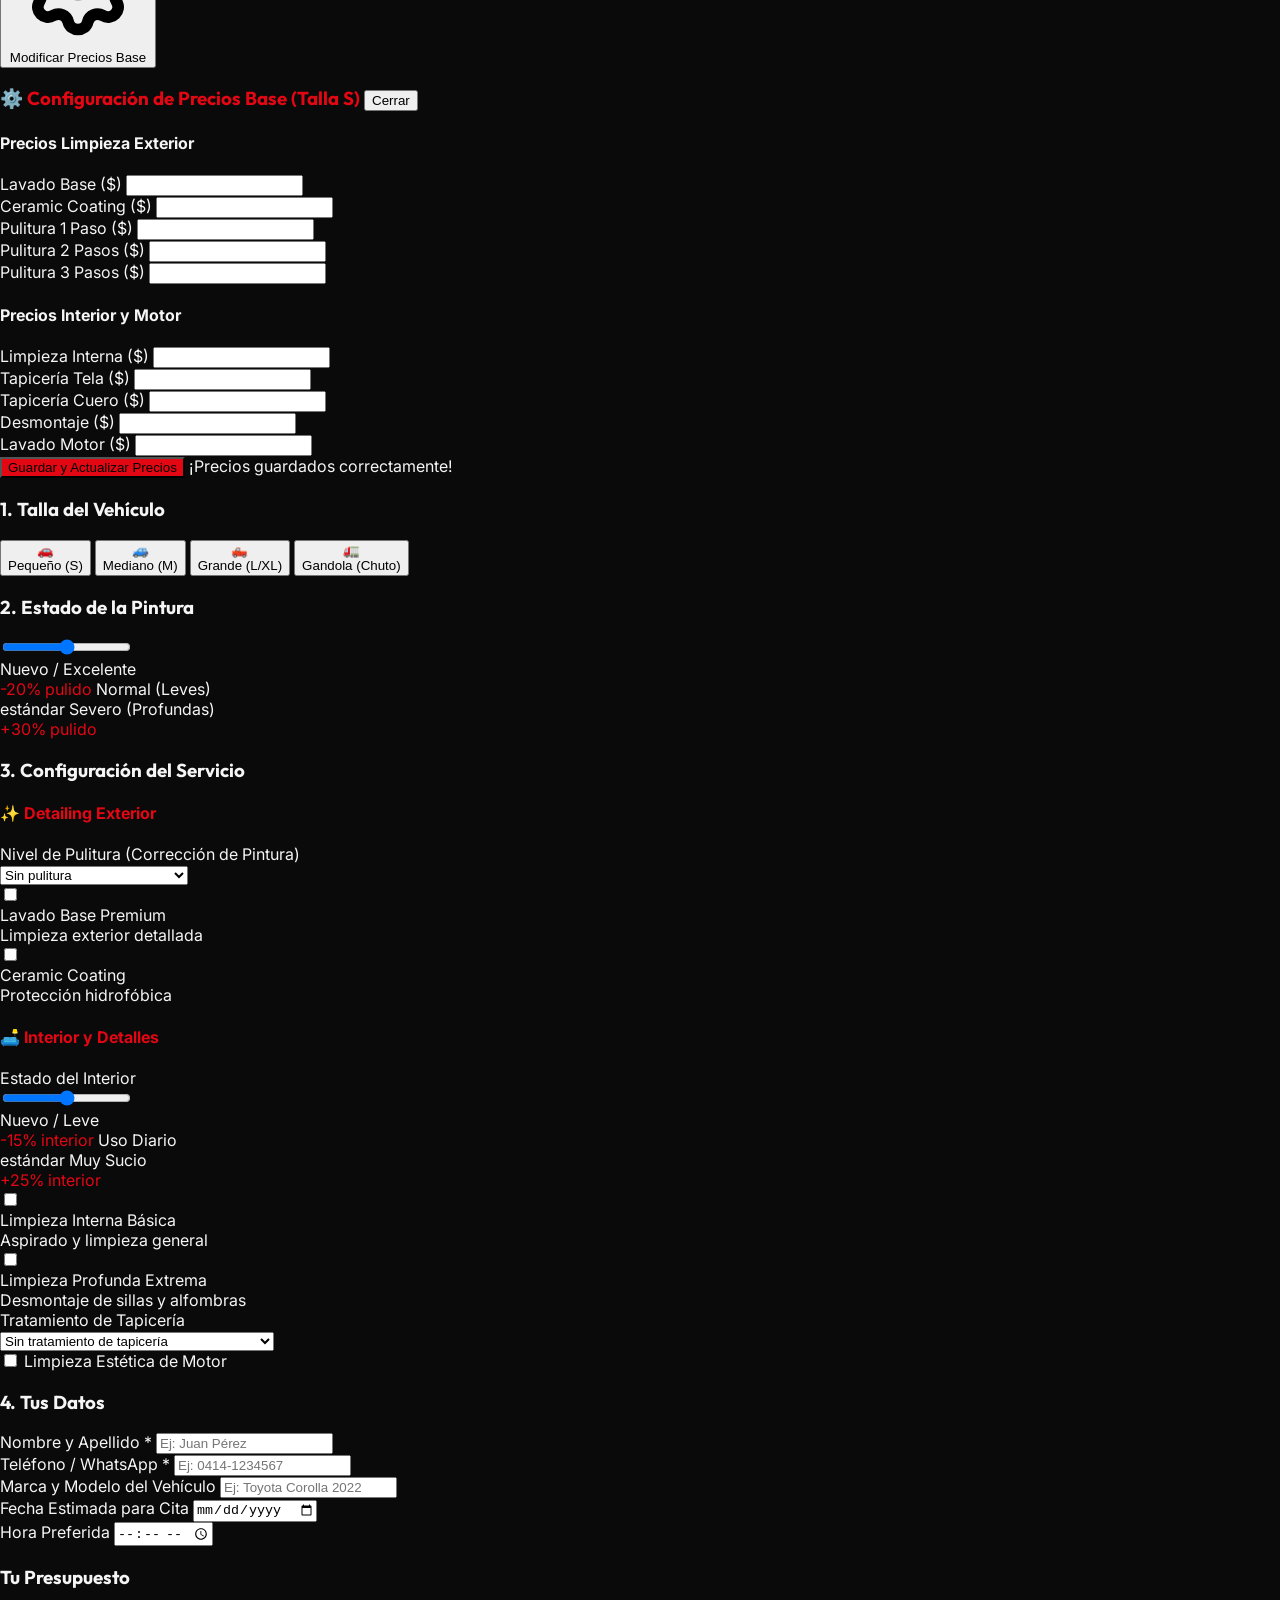
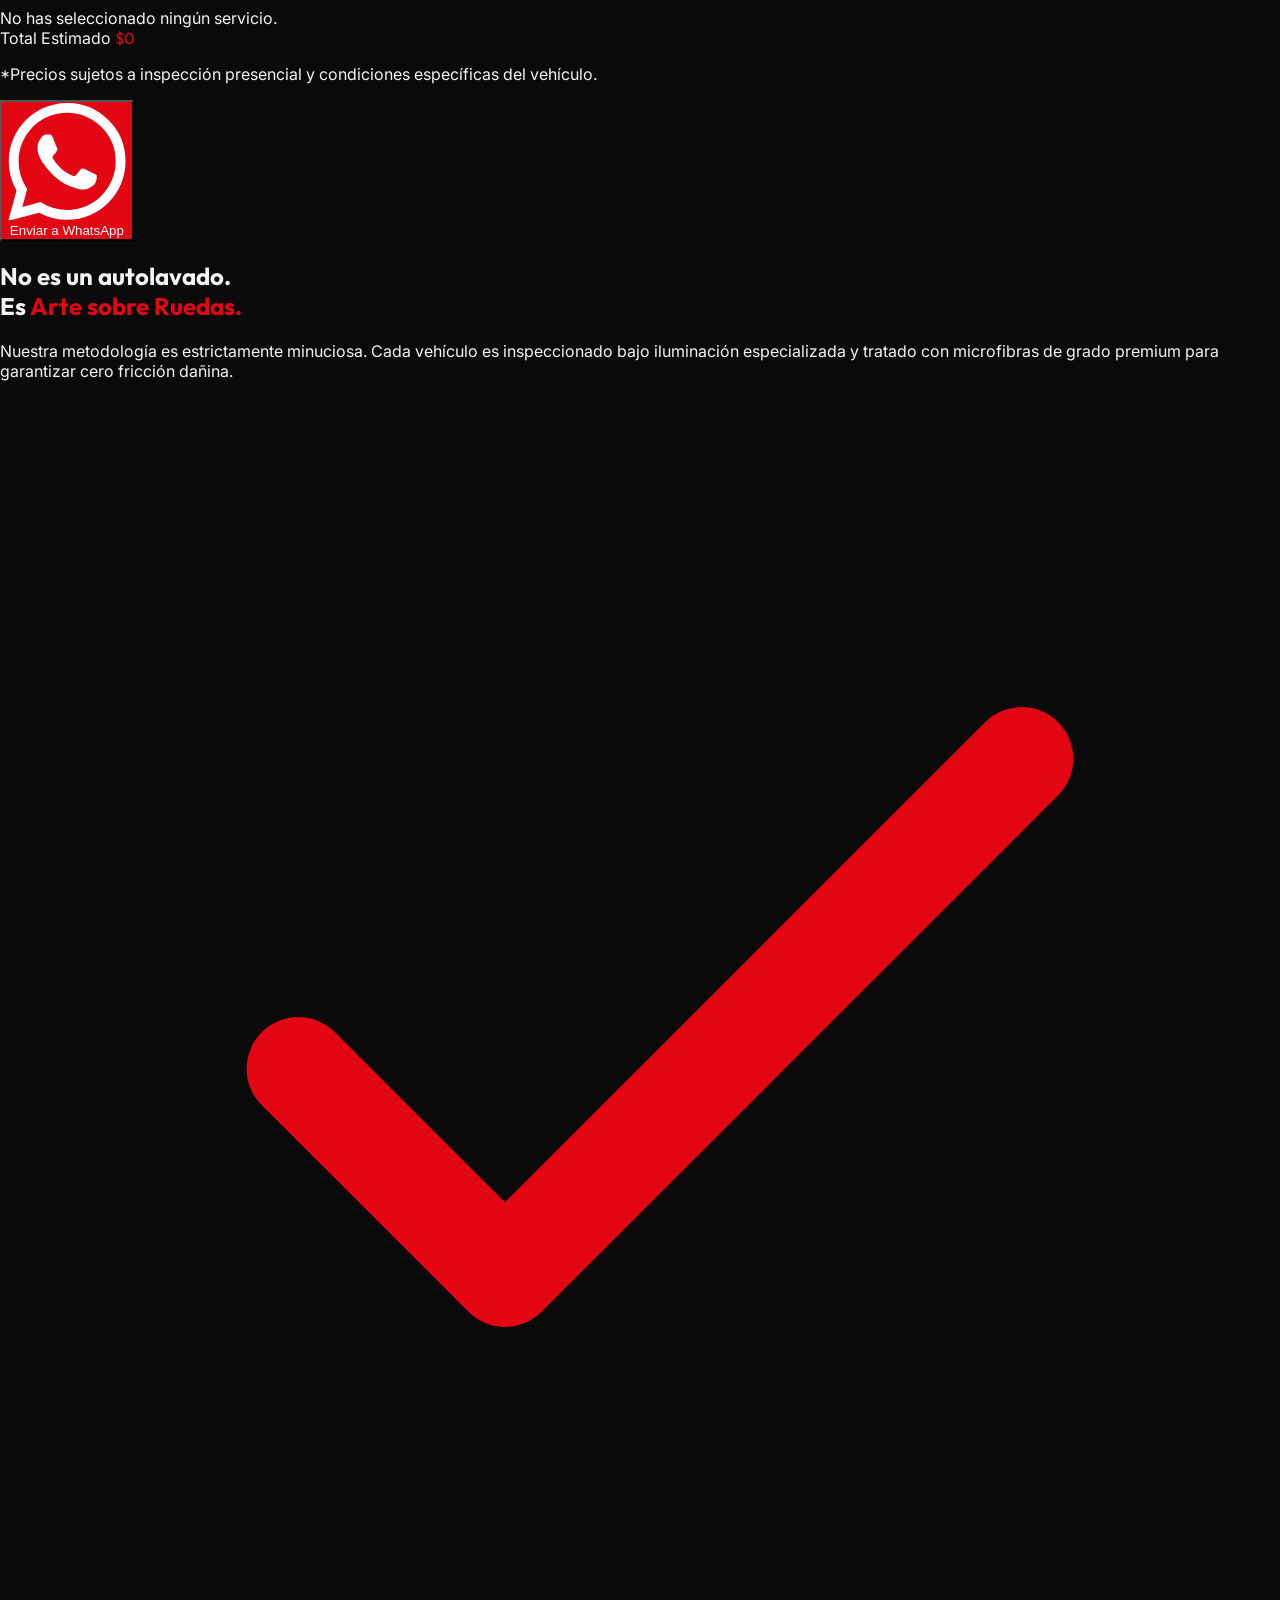
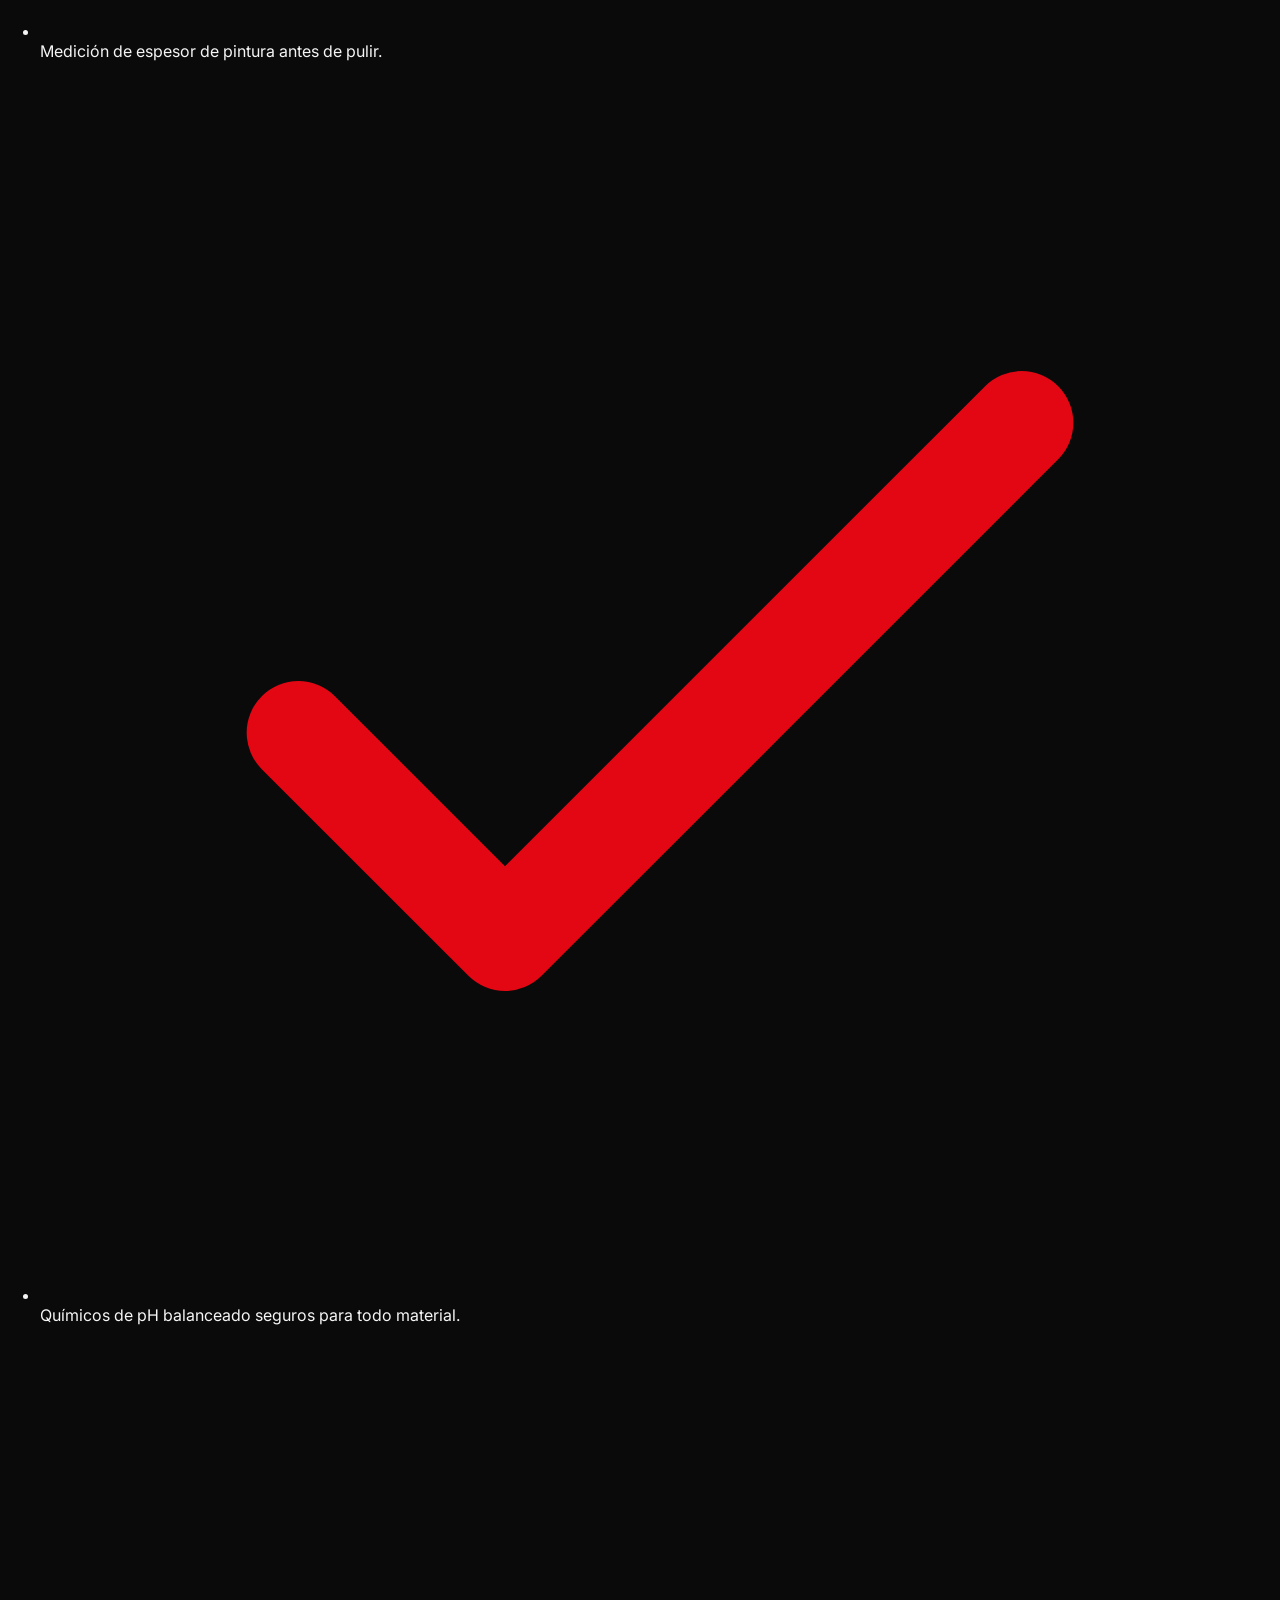
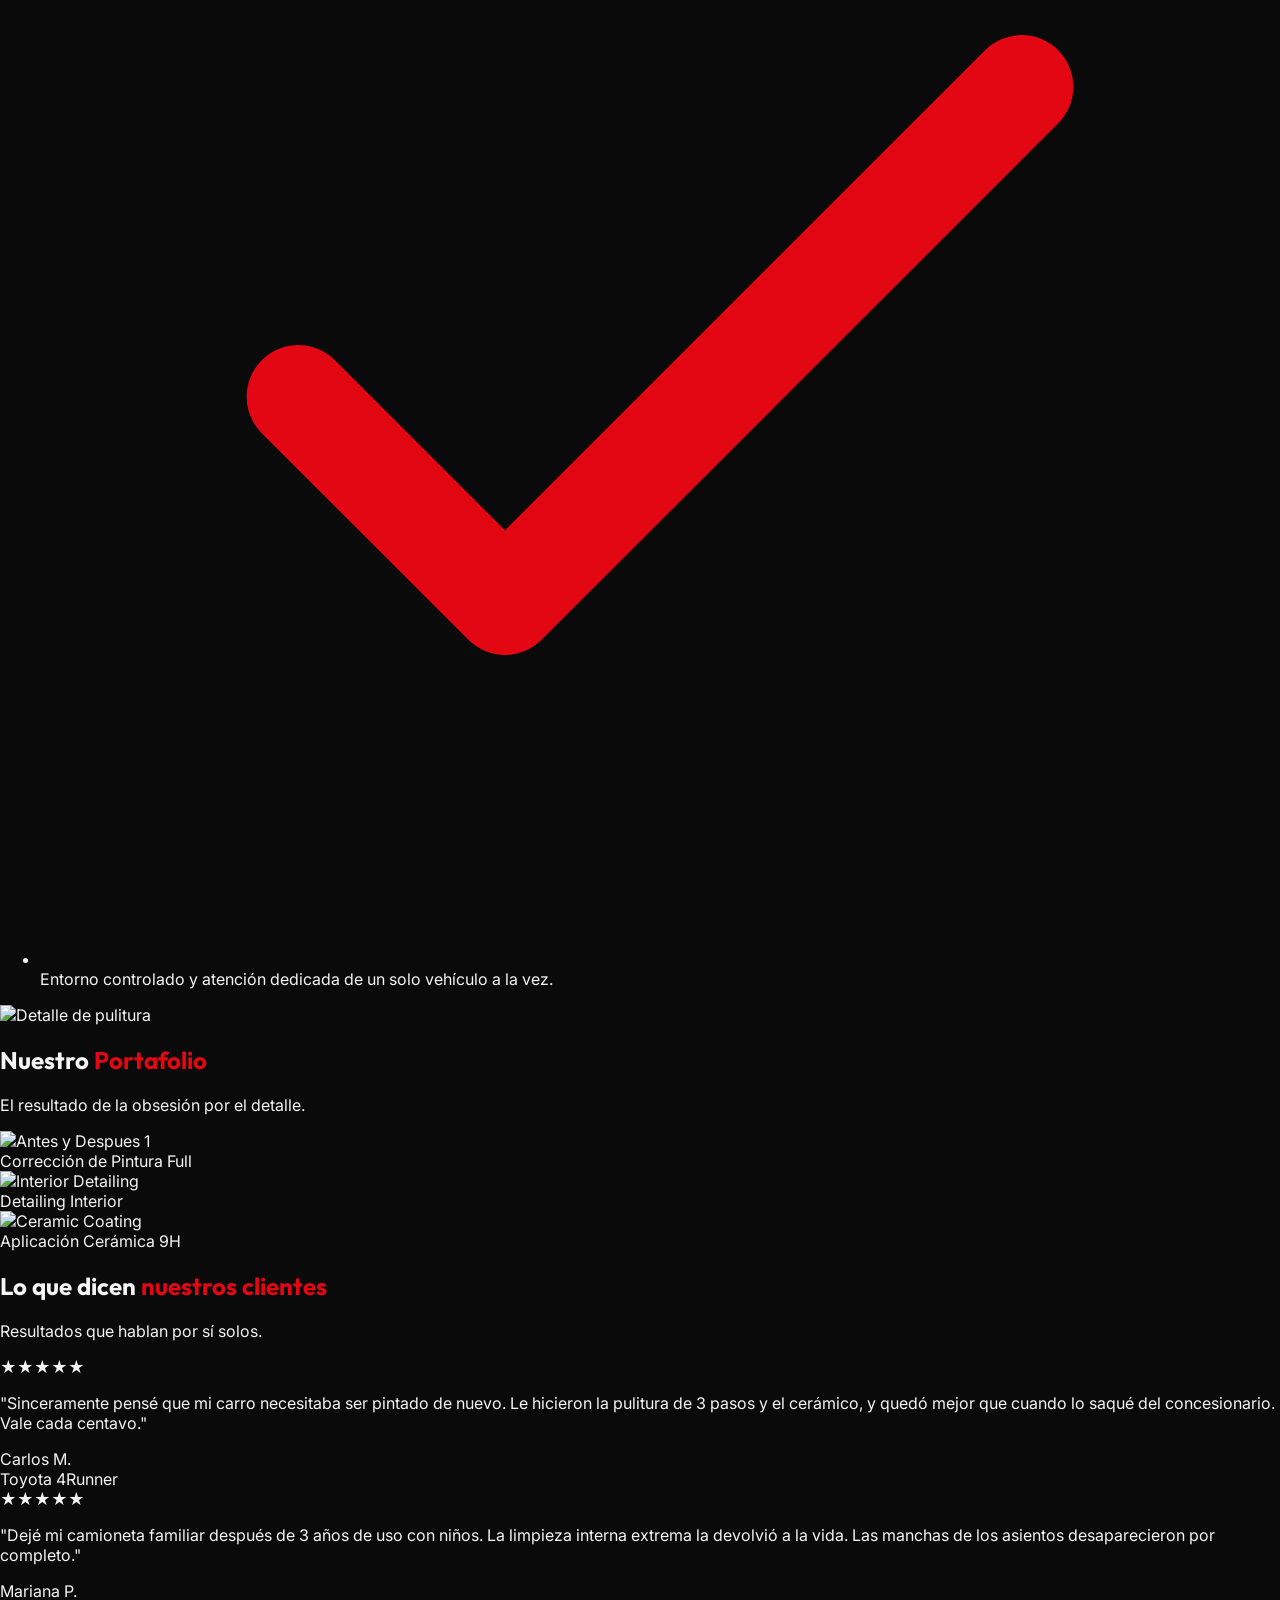
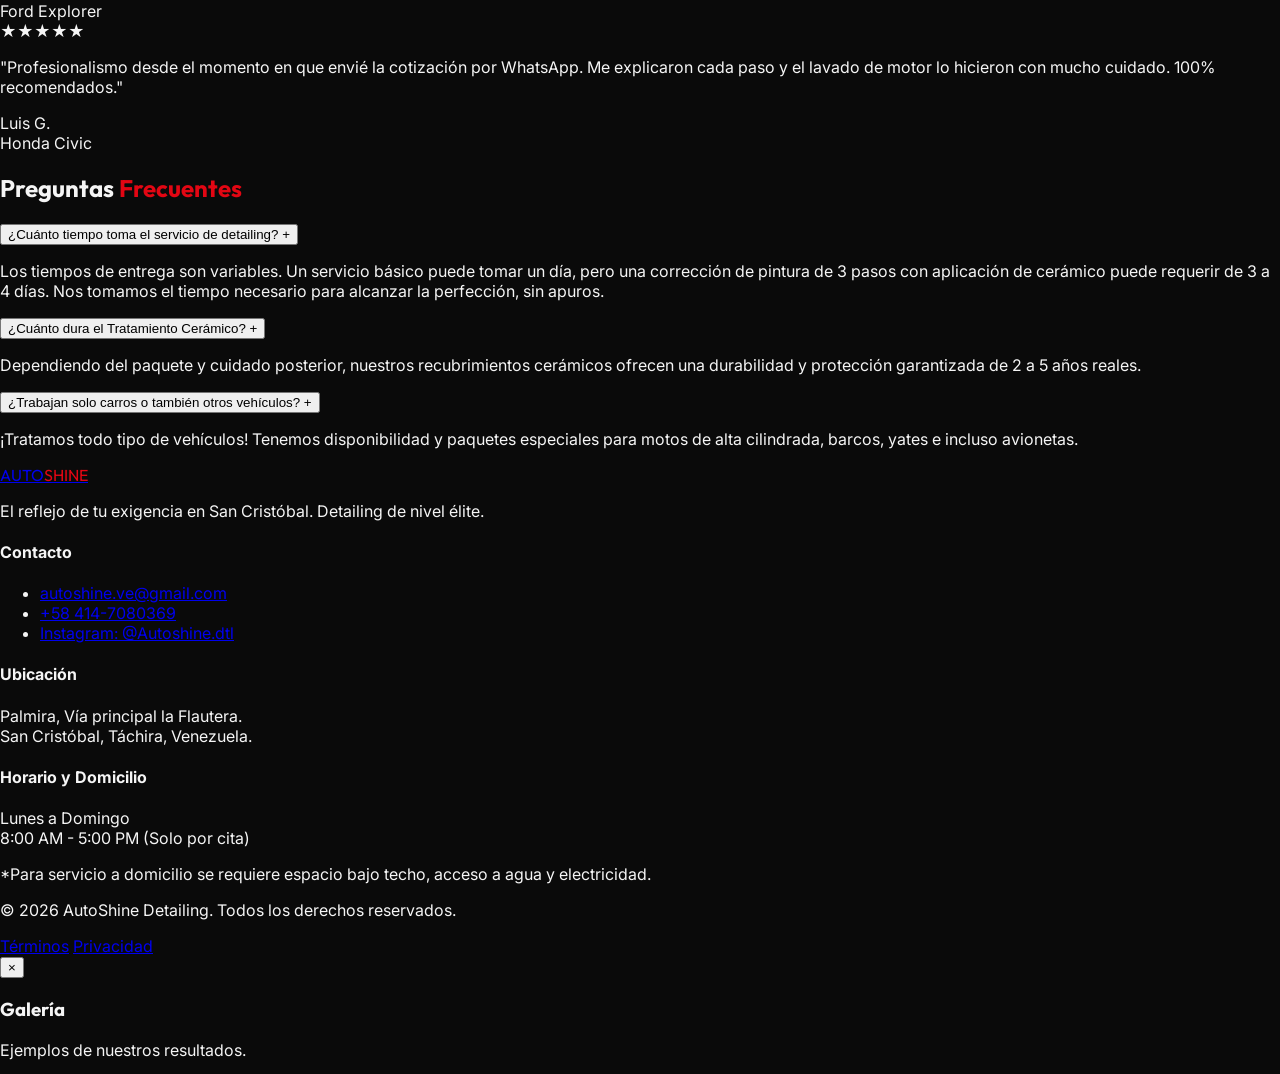
==== commit c7d4436c: "Corregir efecto de swirl marks y aplicar nueva textura" ====
--- a/index.html
+++ b/index.html
@@ -95,8 +95,14 @@
                 
                 <!-- Imagen Antes (Sucia/Opaca) recortada -->
                 <div class="absolute inset-0 w-1/2 overflow-hidden border-r-4 border-accent shadow-[5px_0_15px_rgba(0,0,0,0.5)] z-10" id="before-image-wrapper">
-                    <!-- Usamos la misma imagen pero con filtros CSS pesados para simular daño/opacidad -->
-                    <img src="images/pintura_perfecta.png" class="absolute inset-0 w-[200%] h-full object-cover max-w-none filter grayscale-[40%] contrast-75 brightness-75 blur-[1px] pointer-events-none" alt="Antes">
+                    <!-- Usamos la imagen original limpia -->
+                    <img src="images/pintura_perfecta.png" class="absolute inset-0 w-[200%] h-full object-cover max-w-none pointer-events-none" alt="Antes Base">
+                    
+                    <!-- Capa de rayas (Swirl Marks) fotorealista -->
+                    <img src="images/swirl_marks.png" class="absolute inset-0 w-[200%] h-full object-cover max-w-none pointer-events-none mix-blend-screen opacity-90" alt="Swirl Marks">
+                    
+                    <!-- Oscurecimiento MUY ligero para que resalten las rayas, sin perder el color rojo -->
+                    <div class="absolute inset-0 bg-black/10 pointer-events-none"></div>
                     
                     <div class="absolute top-4 left-4 bg-black/60 backdrop-blur text-white text-xs font-bold px-3 py-1 rounded uppercase tracking-widest border border-white/10">Antes</div>
                 </div>
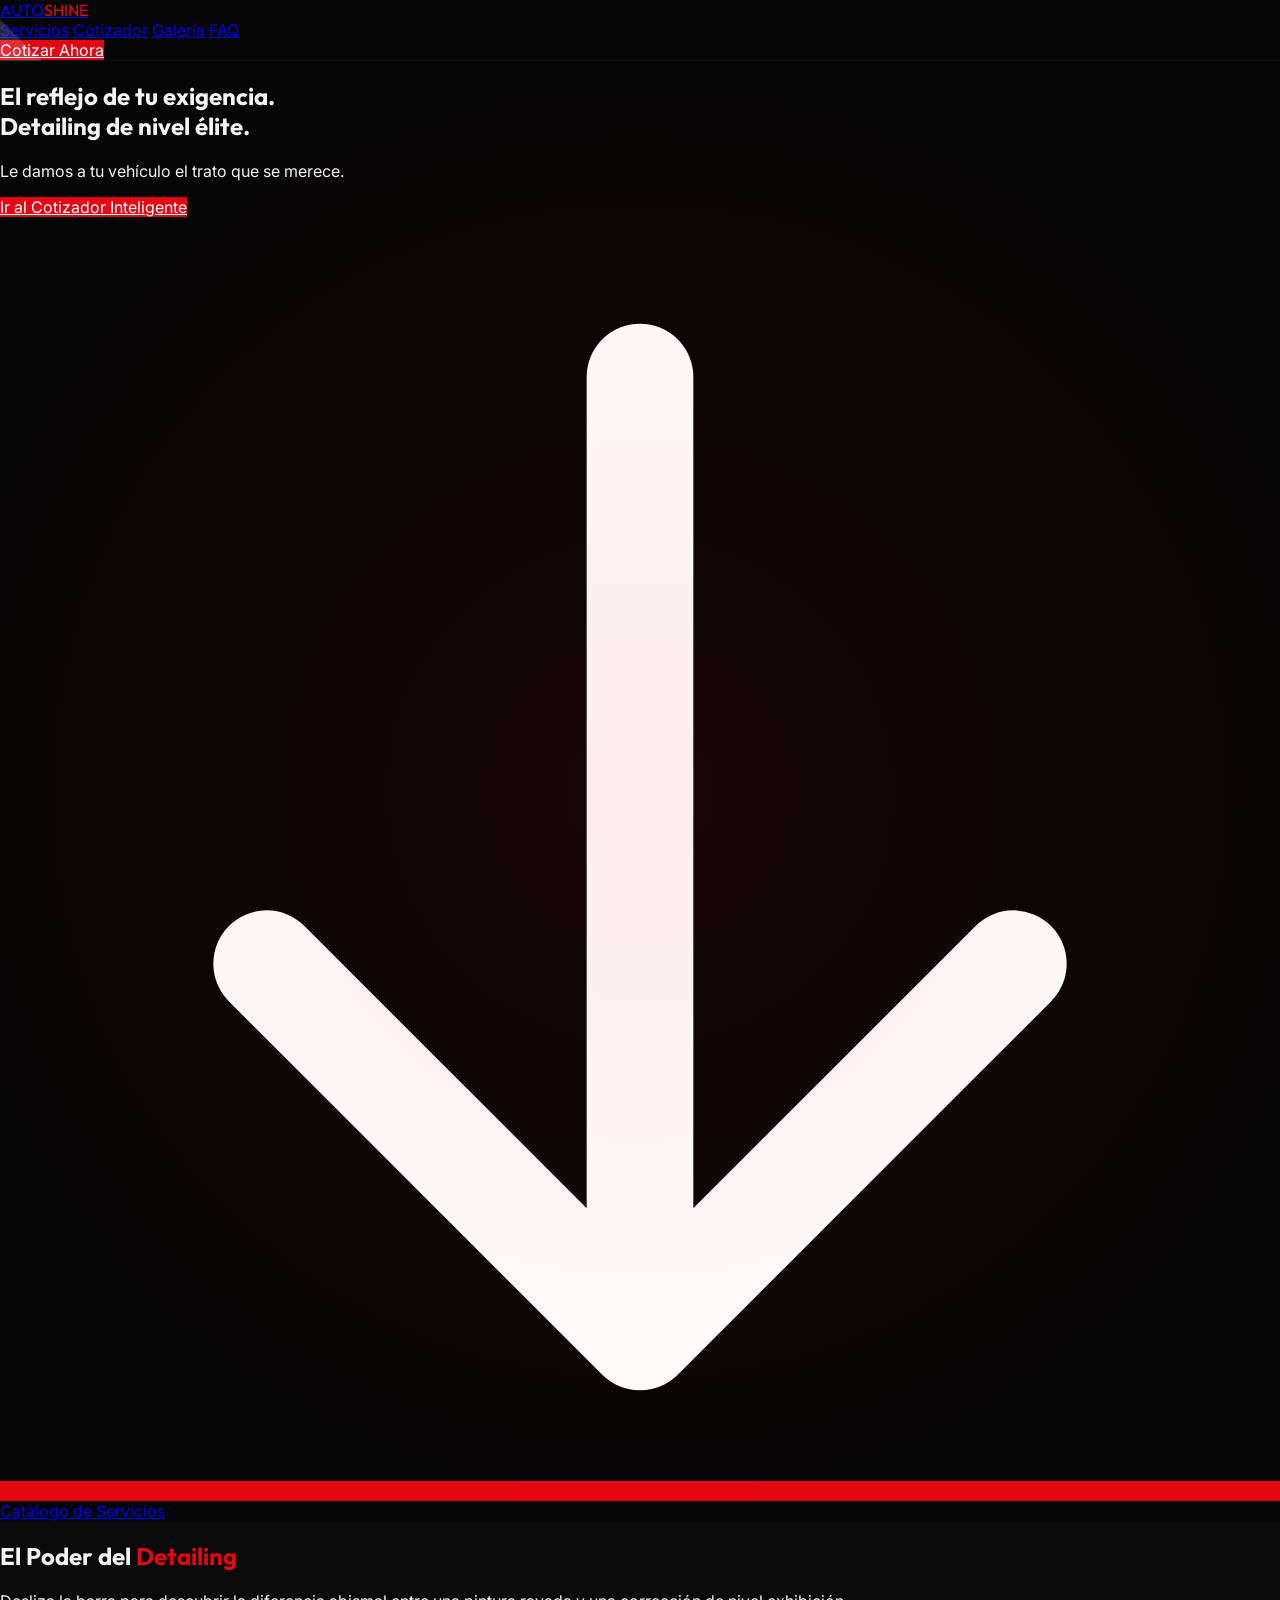
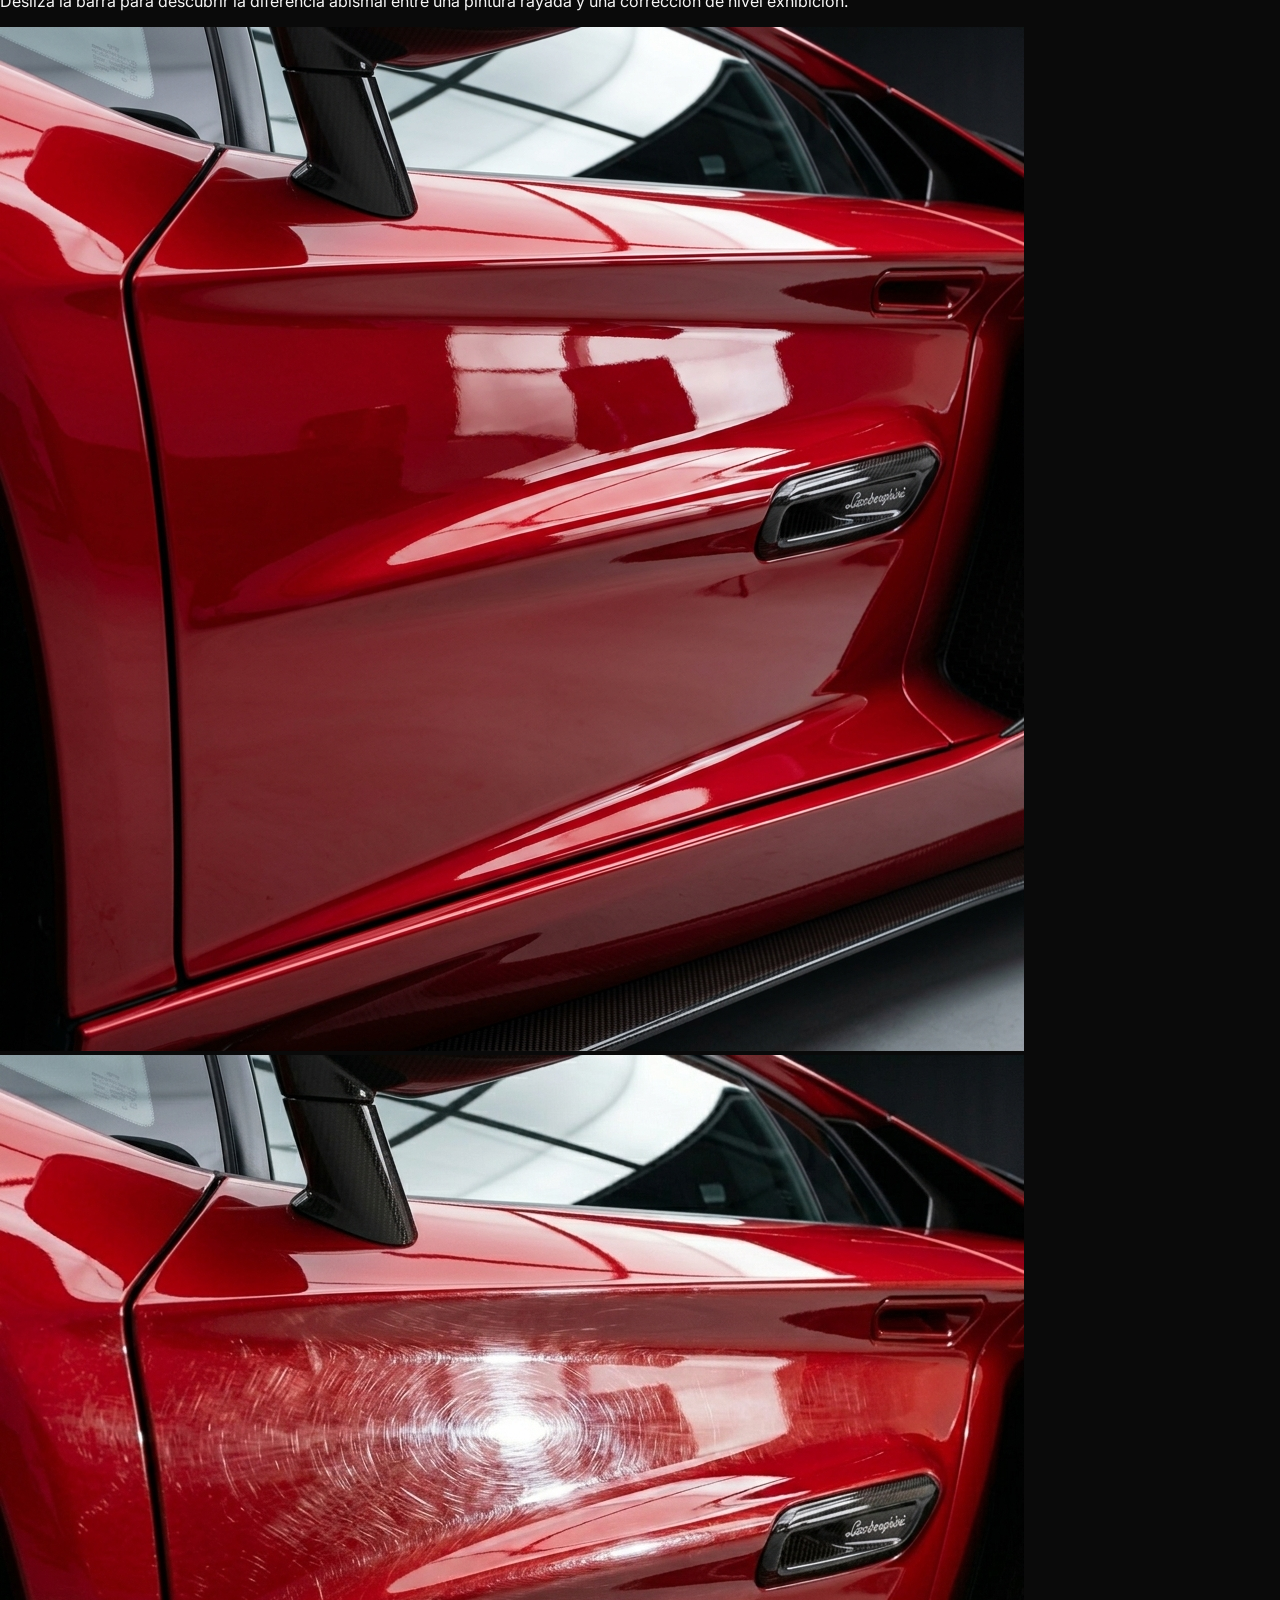
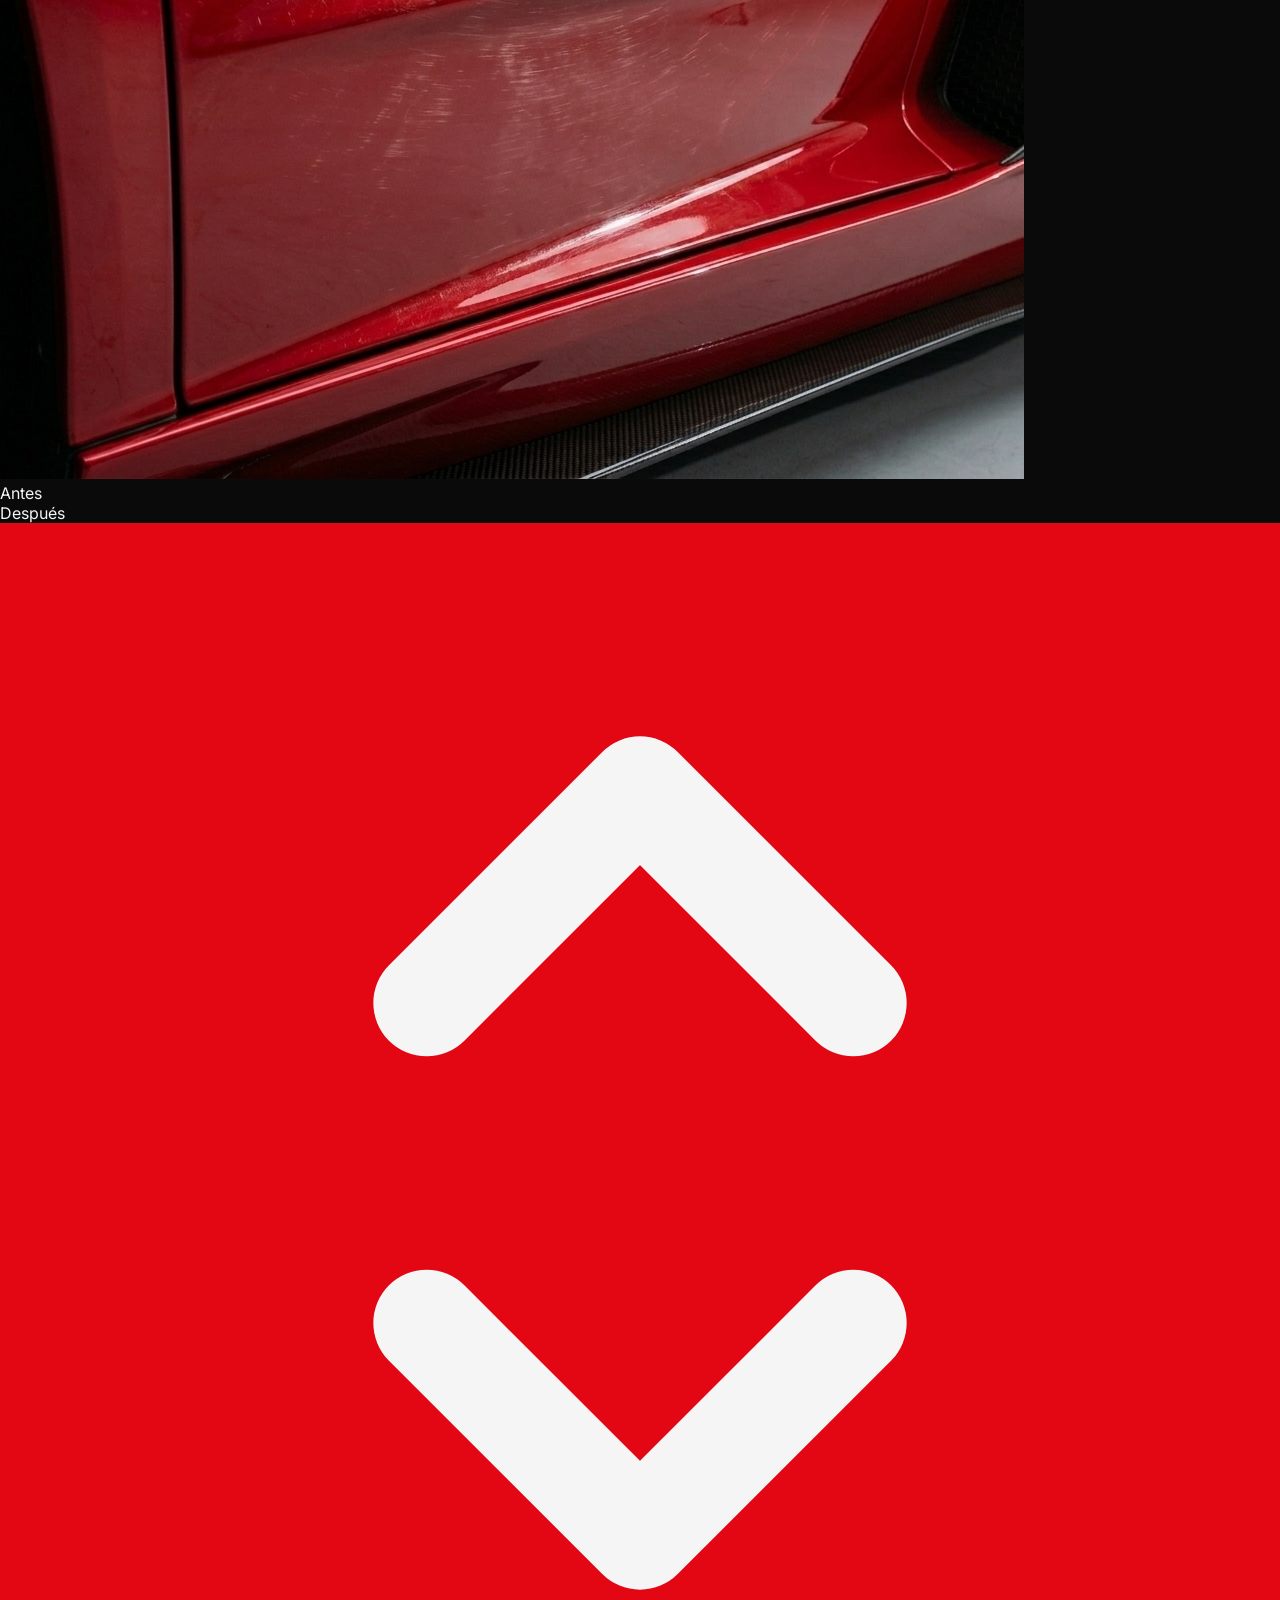
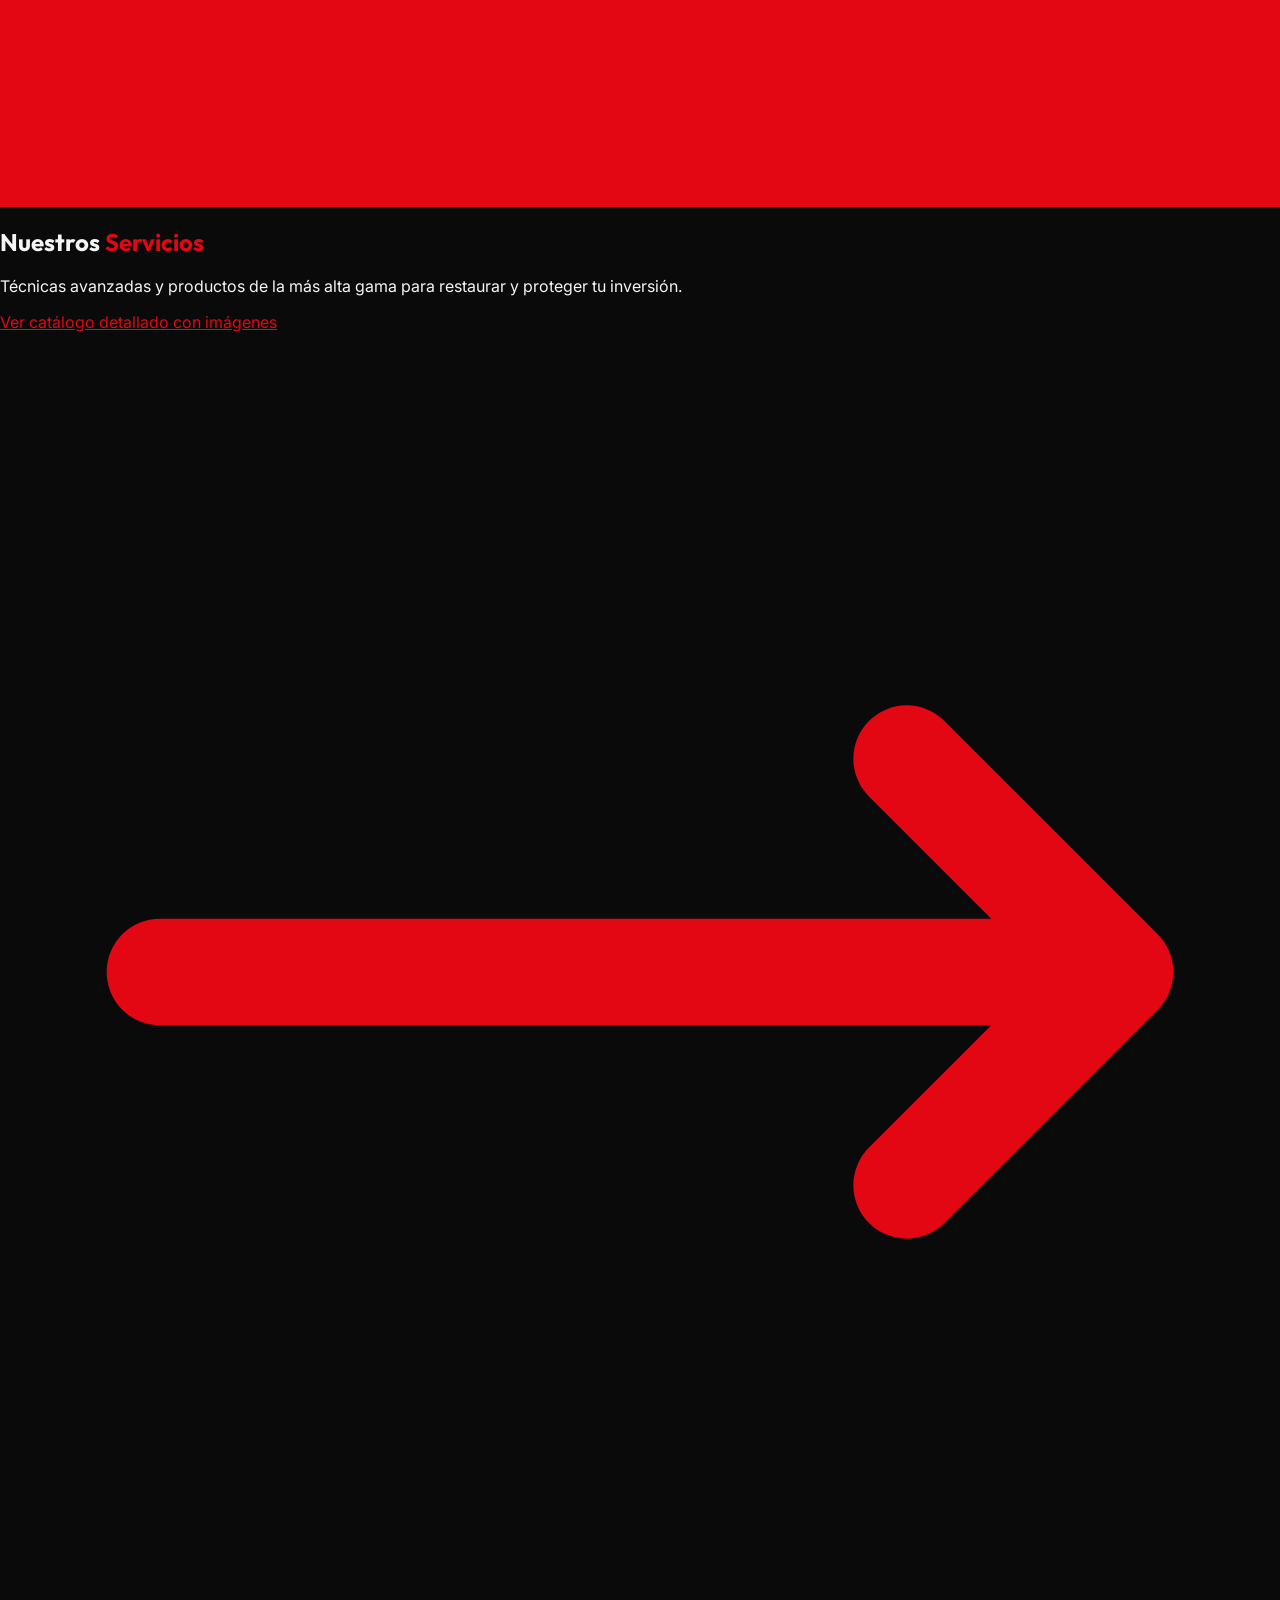
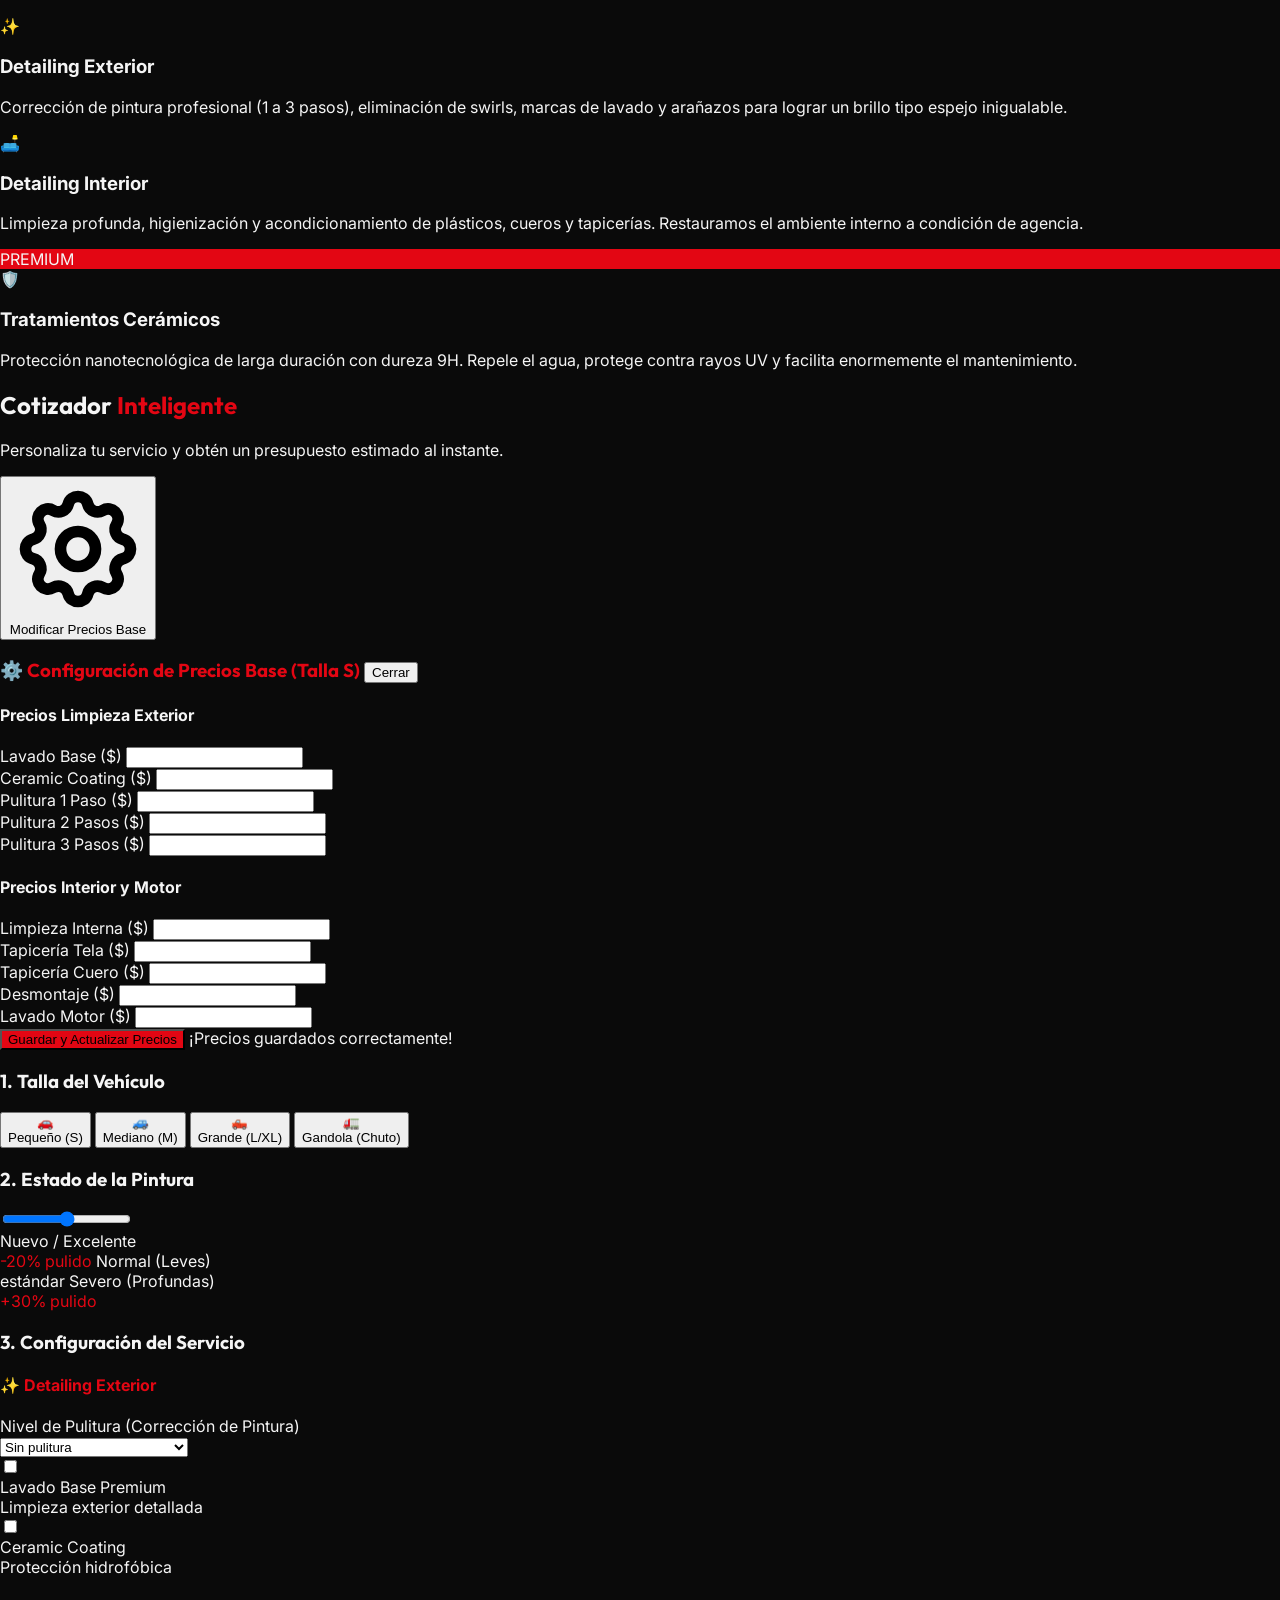
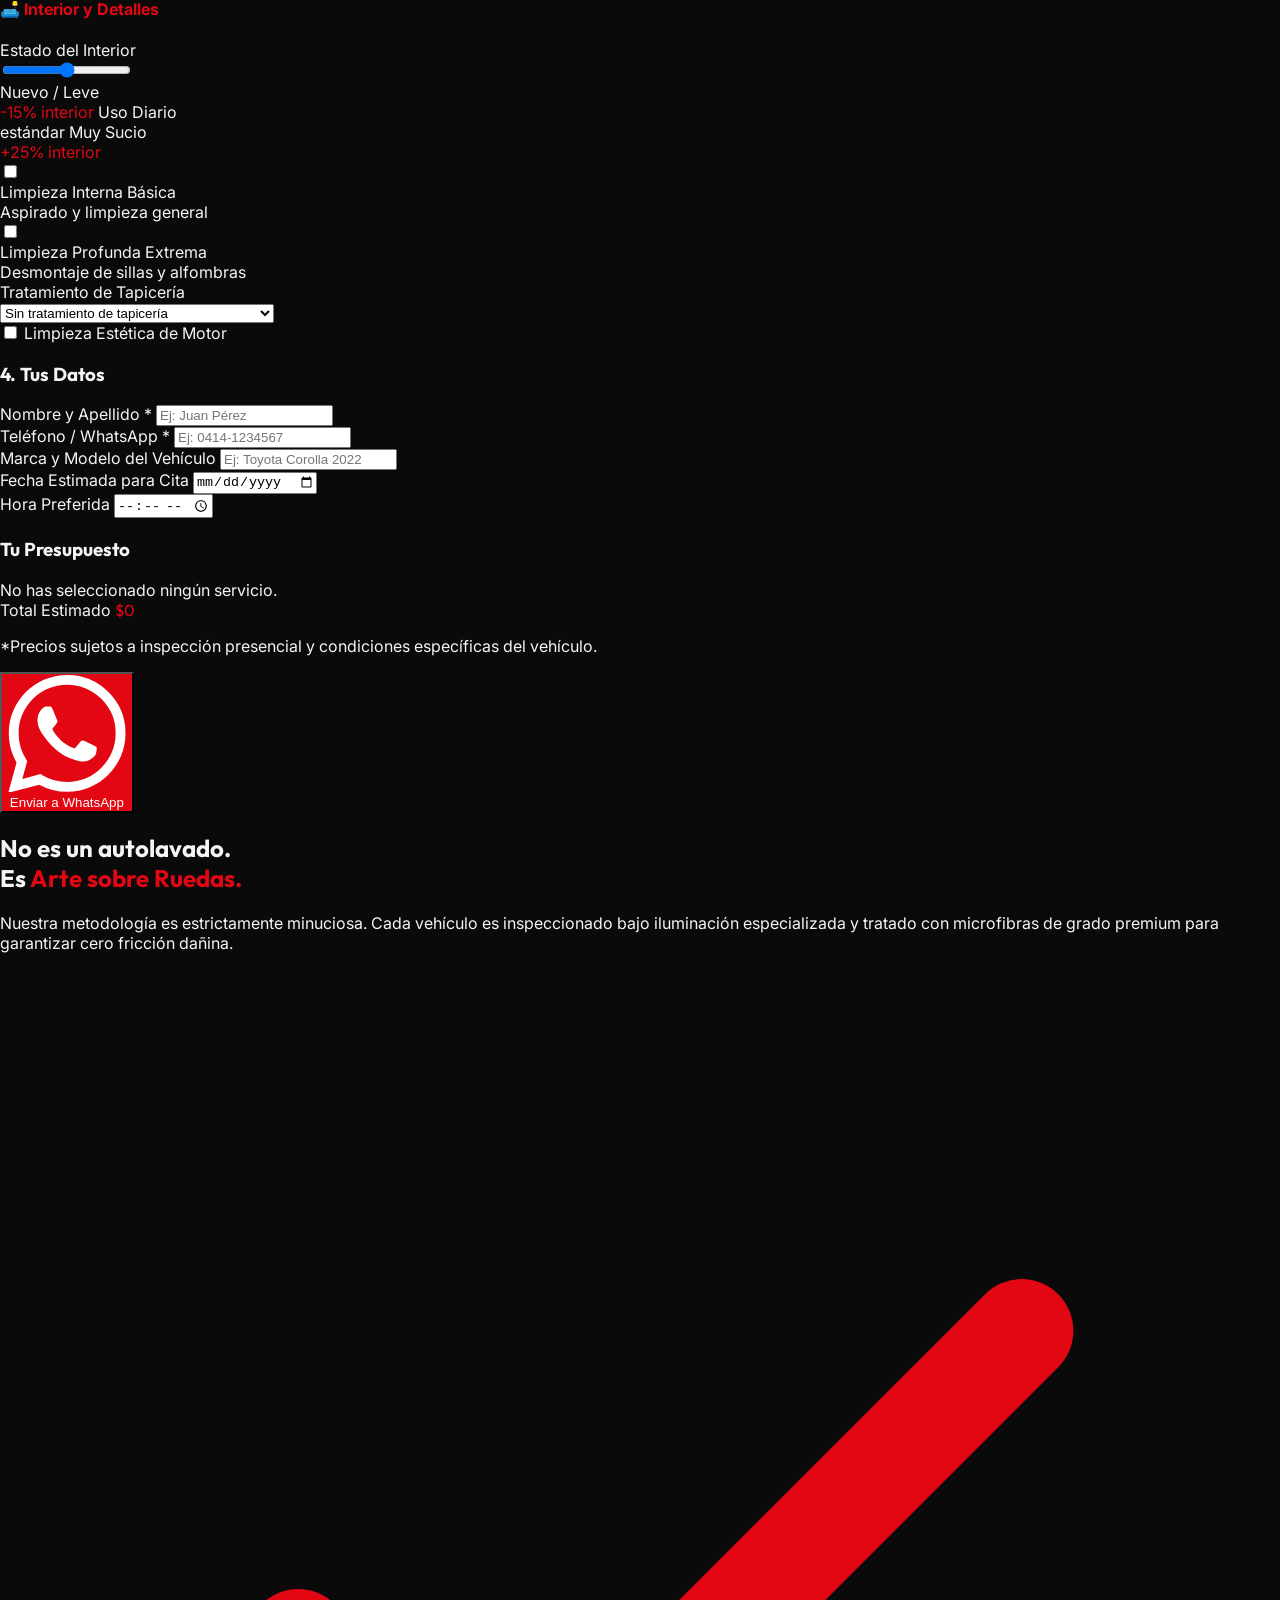
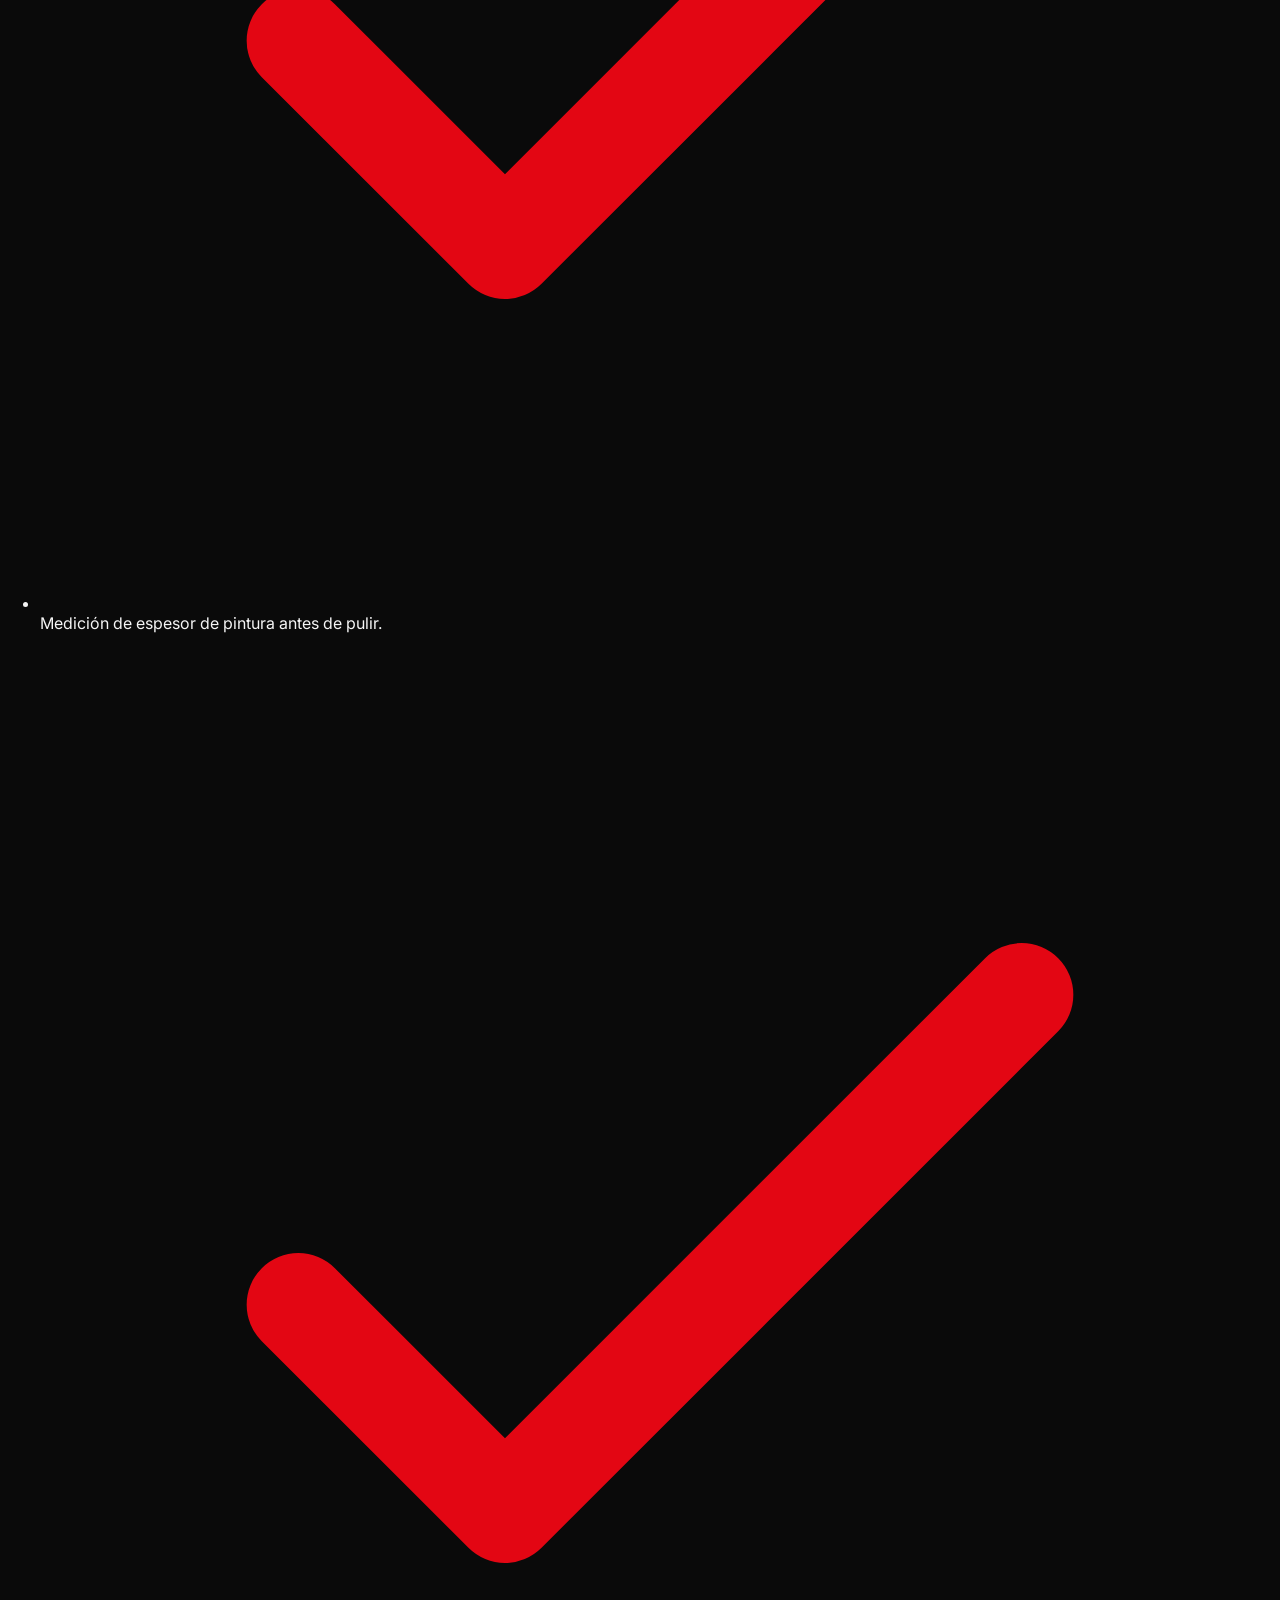
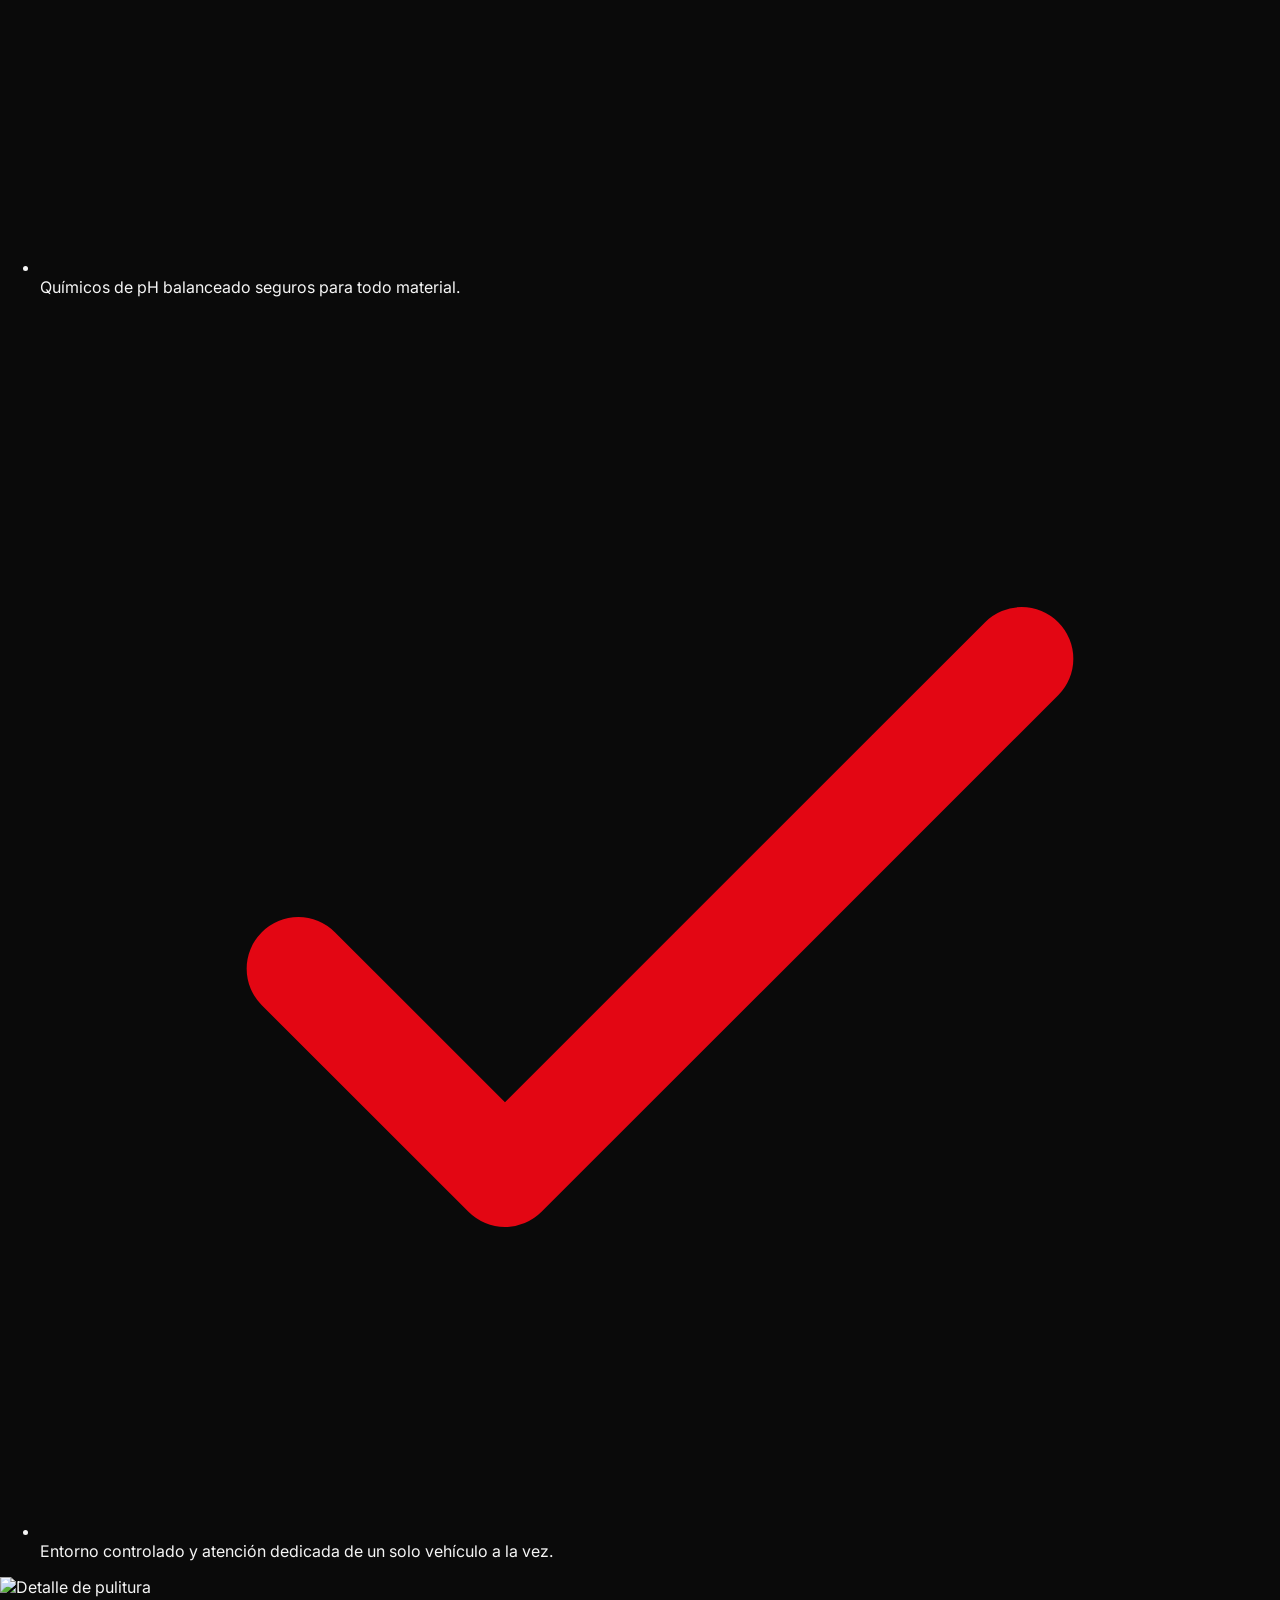
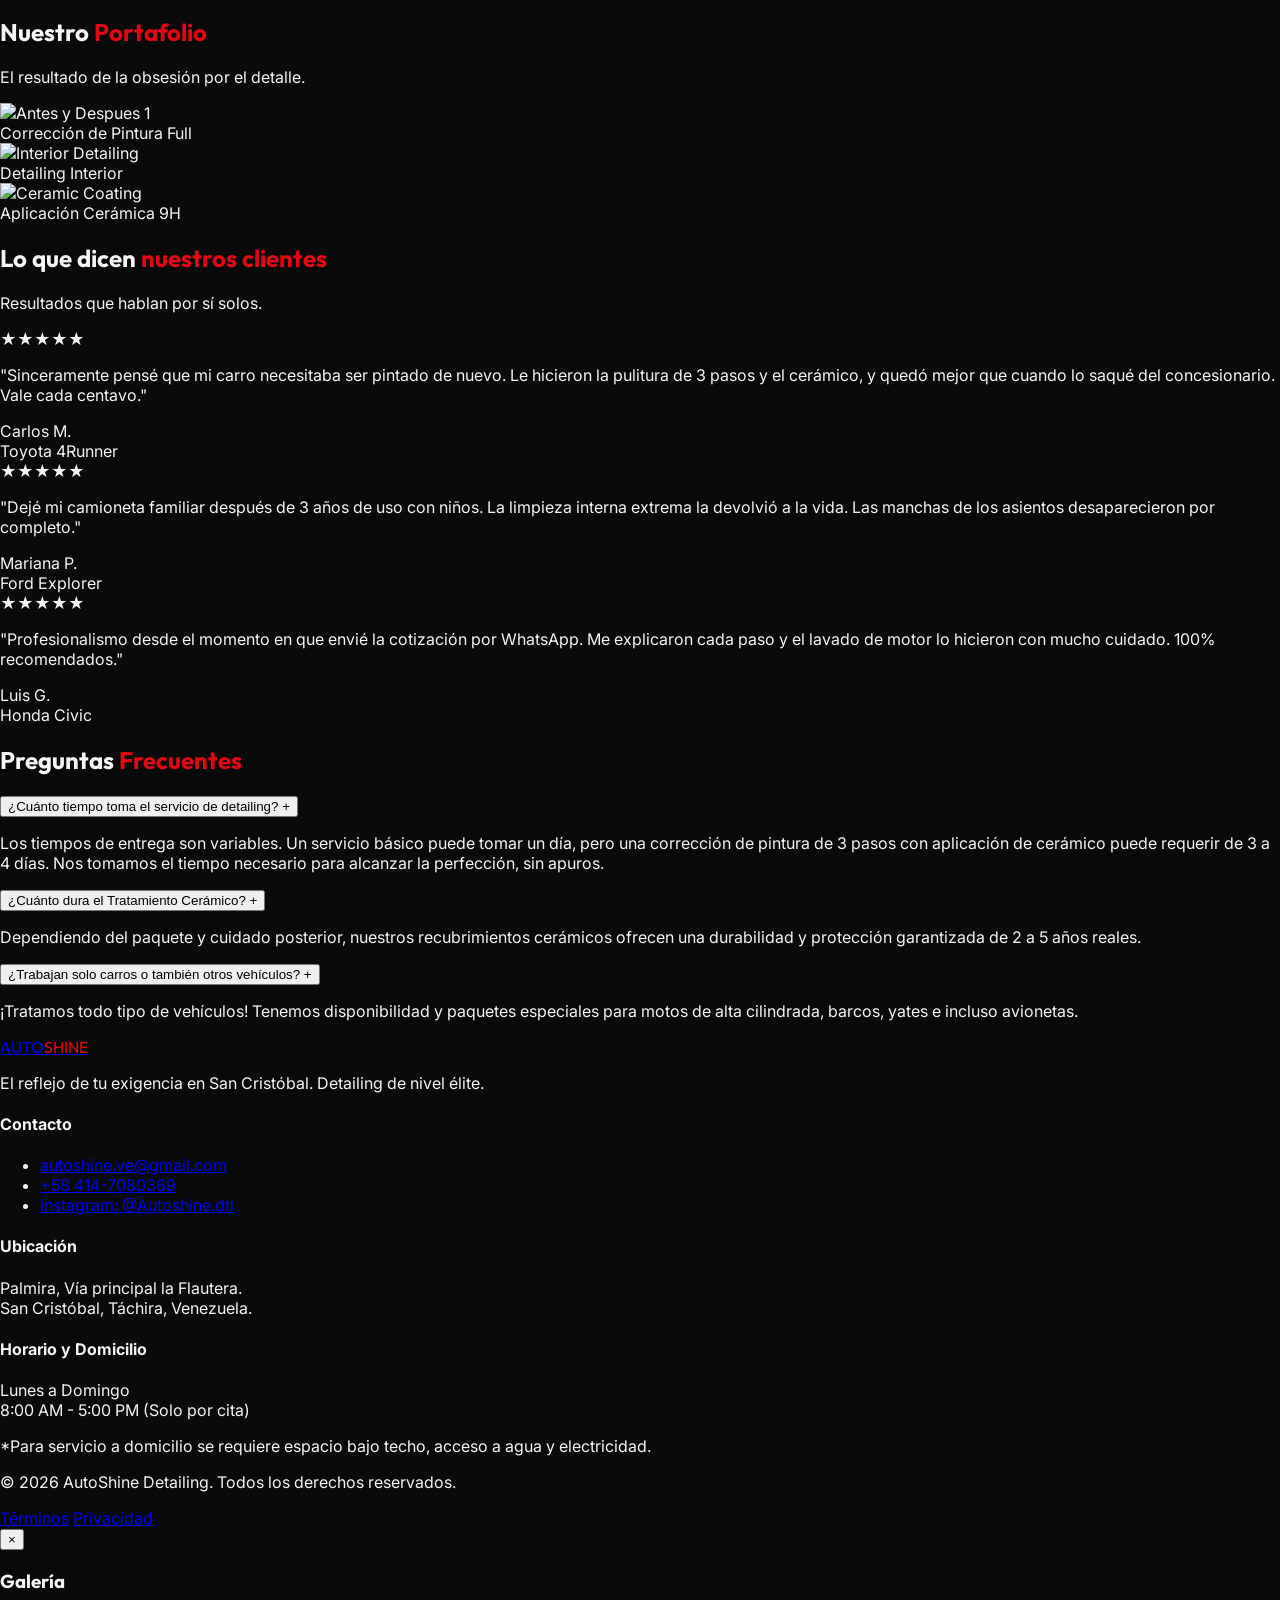
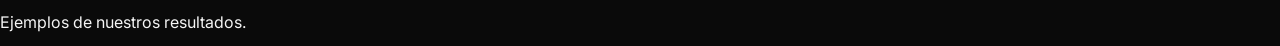
==== commit cabc8454: "Cambiar logica del slider para usar imagen generada con swirl marks reales" ====
--- a/index.html
+++ b/index.html
@@ -95,14 +95,8 @@
                 
                 <!-- Imagen Antes (Sucia/Opaca) recortada -->
                 <div class="absolute inset-0 w-1/2 overflow-hidden border-r-4 border-accent shadow-[5px_0_15px_rgba(0,0,0,0.5)] z-10" id="before-image-wrapper">
-                    <!-- Usamos la imagen original limpia -->
-                    <img src="images/pintura_perfecta.png" class="absolute inset-0 w-[200%] h-full object-cover max-w-none pointer-events-none" alt="Antes Base">
-                    
-                    <!-- Capa de rayas (Swirl Marks) fotorealista -->
-                    <img src="images/swirl_marks.png" class="absolute inset-0 w-[200%] h-full object-cover max-w-none pointer-events-none mix-blend-screen opacity-90" alt="Swirl Marks">
-                    
-                    <!-- Oscurecimiento MUY ligero para que resalten las rayas, sin perder el color rojo -->
-                    <div class="absolute inset-0 bg-black/10 pointer-events-none"></div>
+                    <!-- Imagen generada con rayas reales (Swirls) -->
+                    <img src="images/pintura_antes.png" class="absolute inset-0 w-[200%] h-full object-cover max-w-none pointer-events-none" alt="Antes">
                     
                     <div class="absolute top-4 left-4 bg-black/60 backdrop-blur text-white text-xs font-bold px-3 py-1 rounded uppercase tracking-widest border border-white/10">Antes</div>
                 </div>
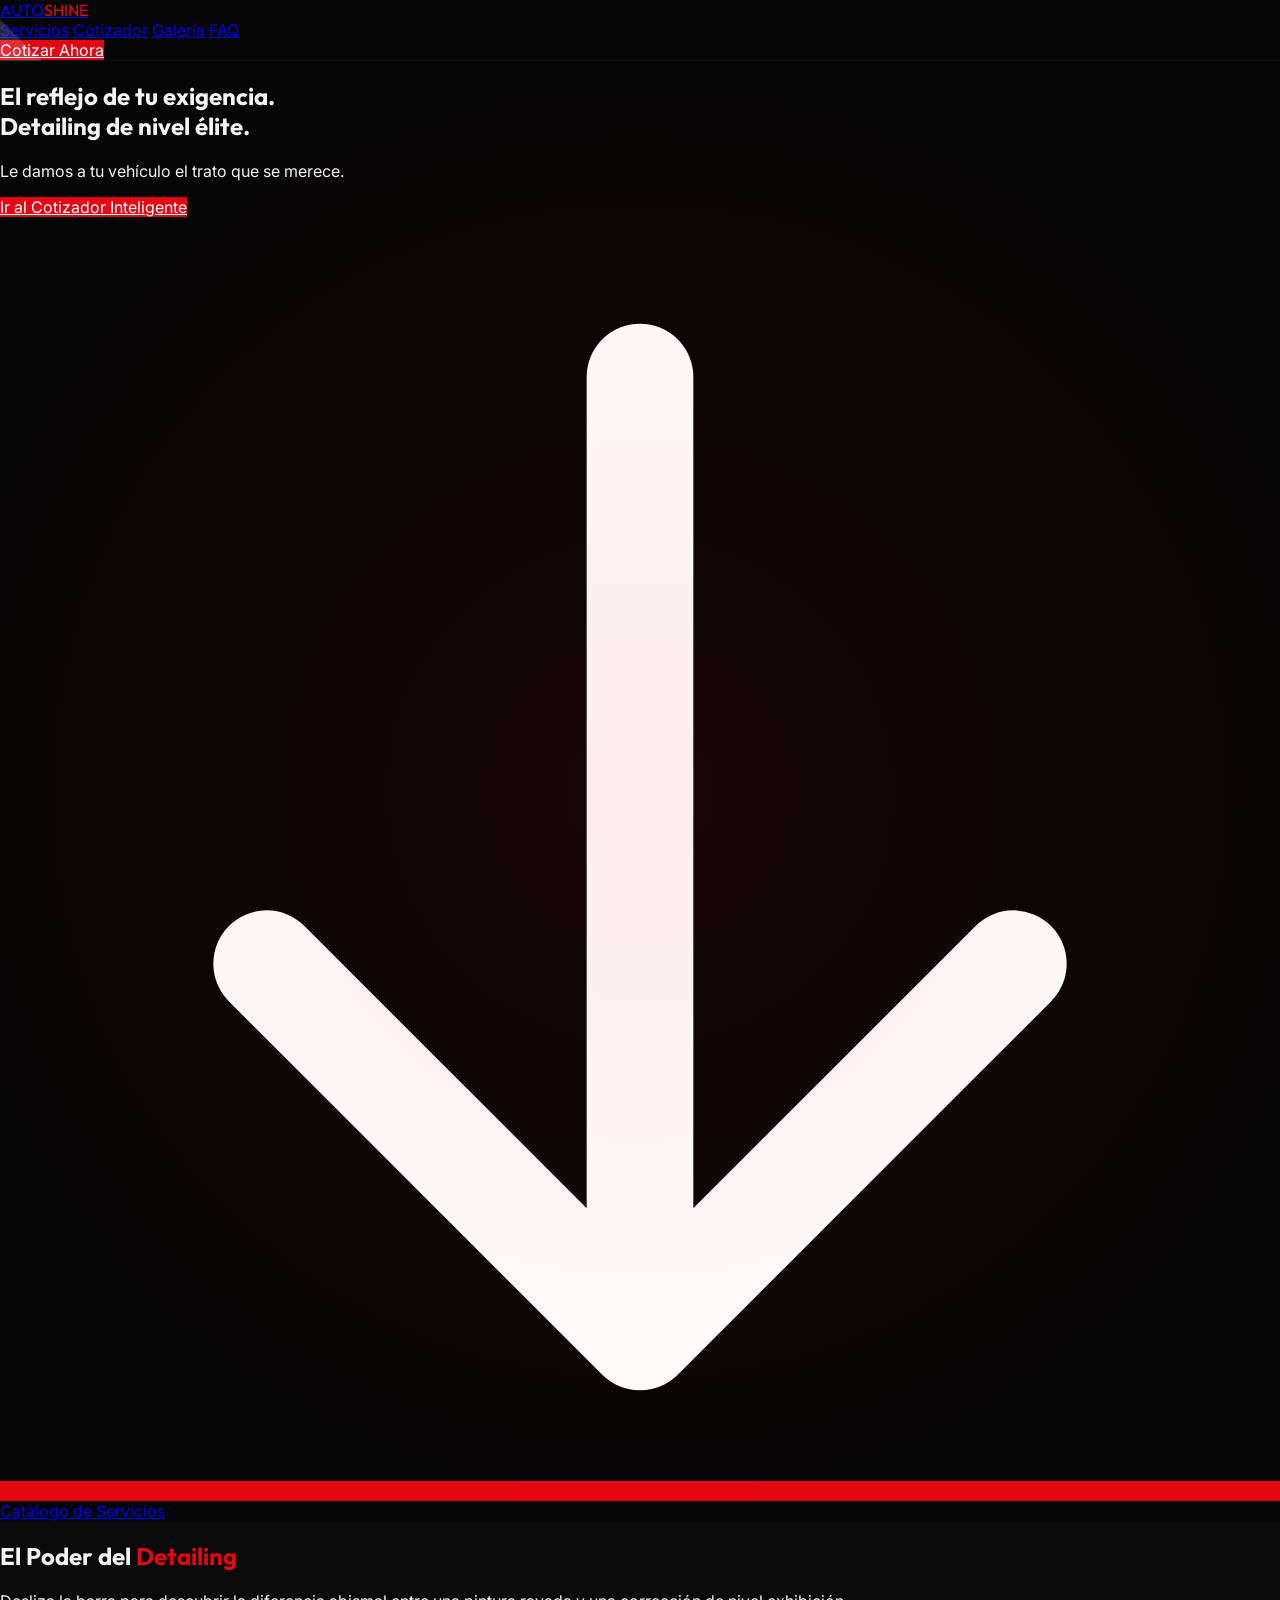
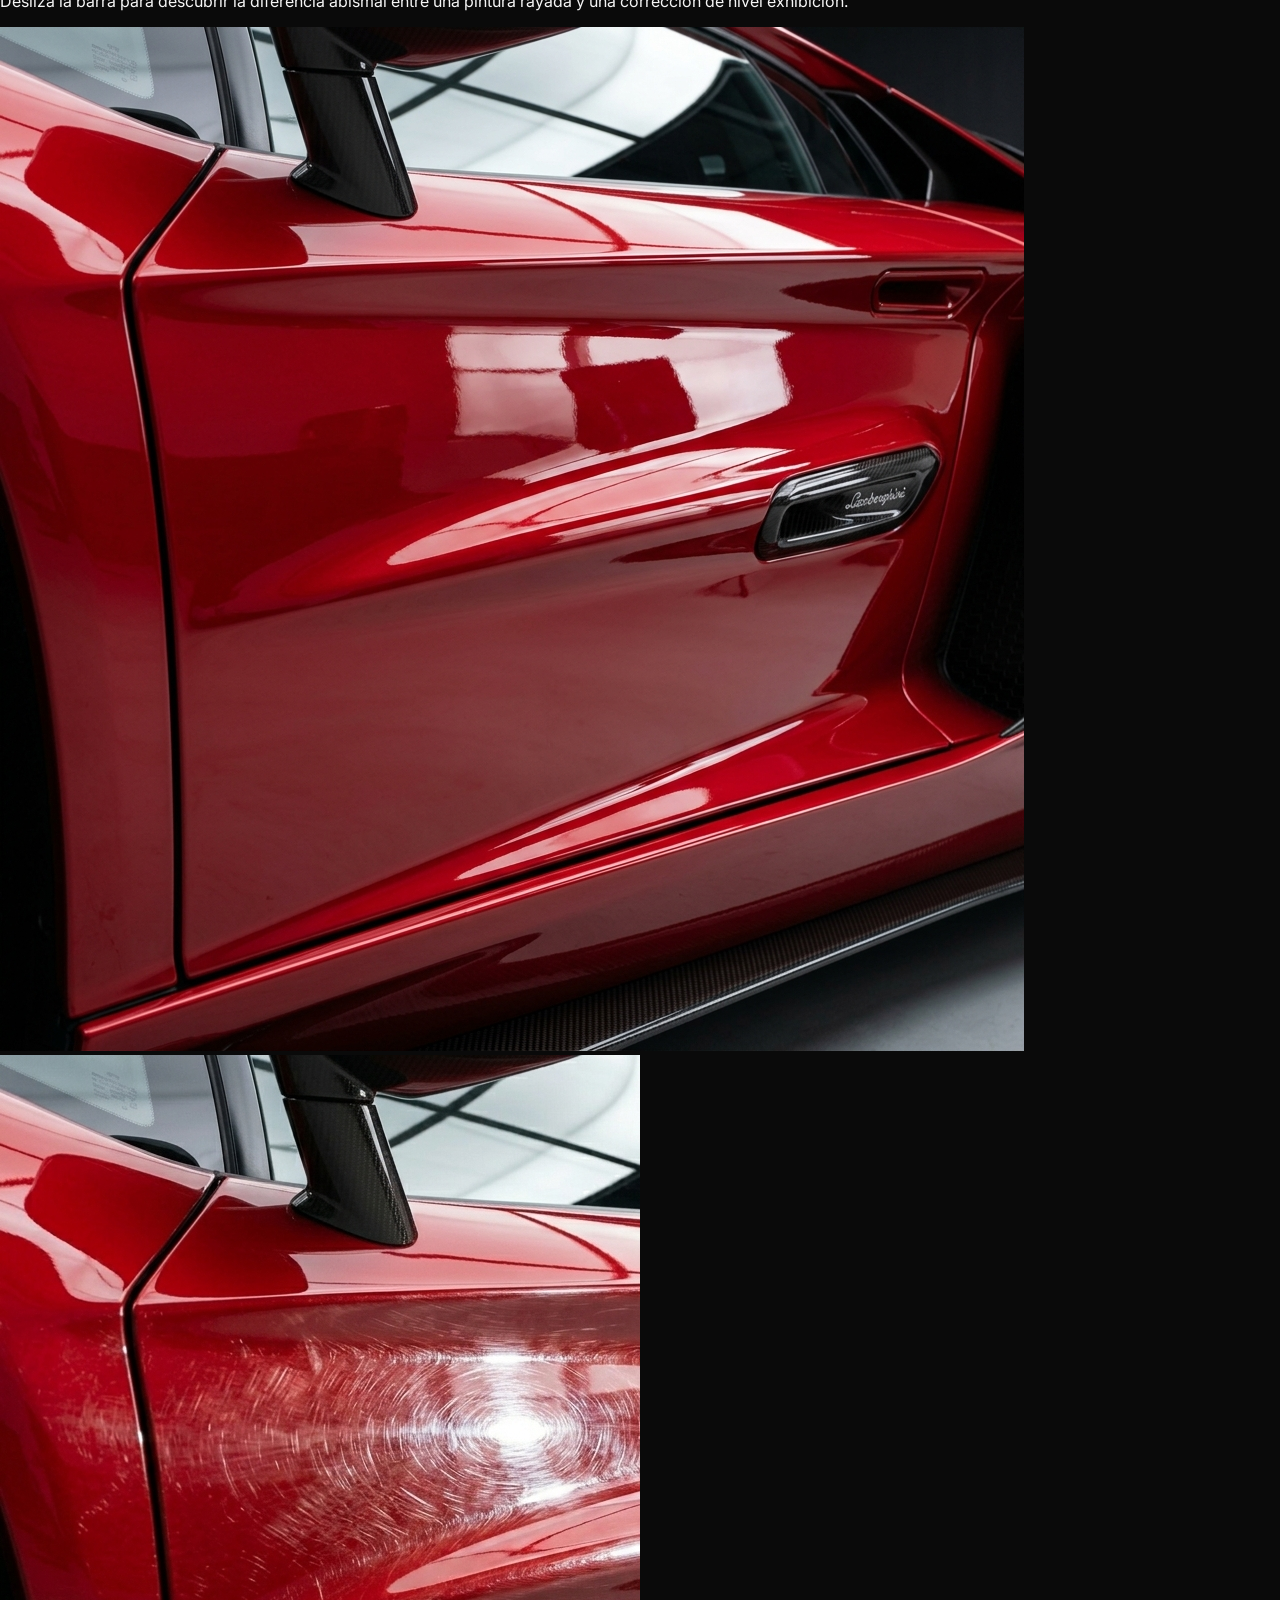
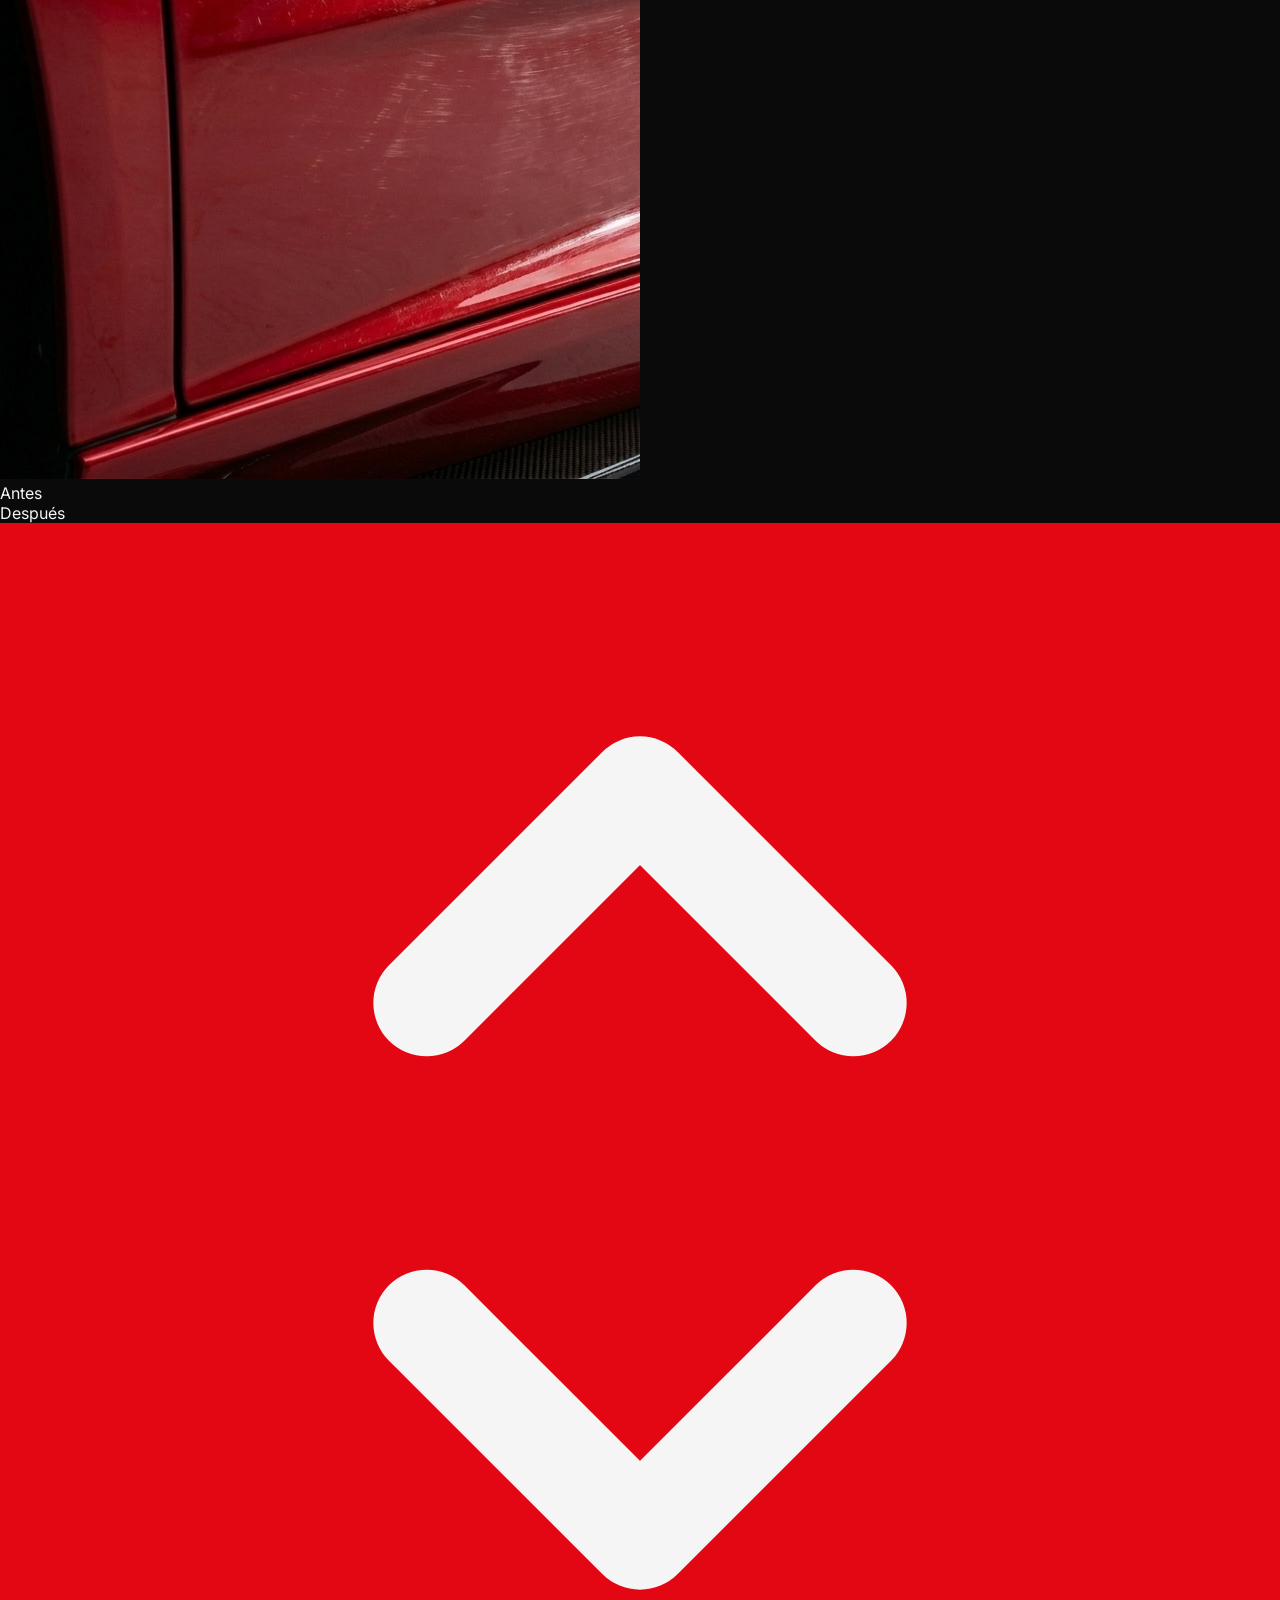
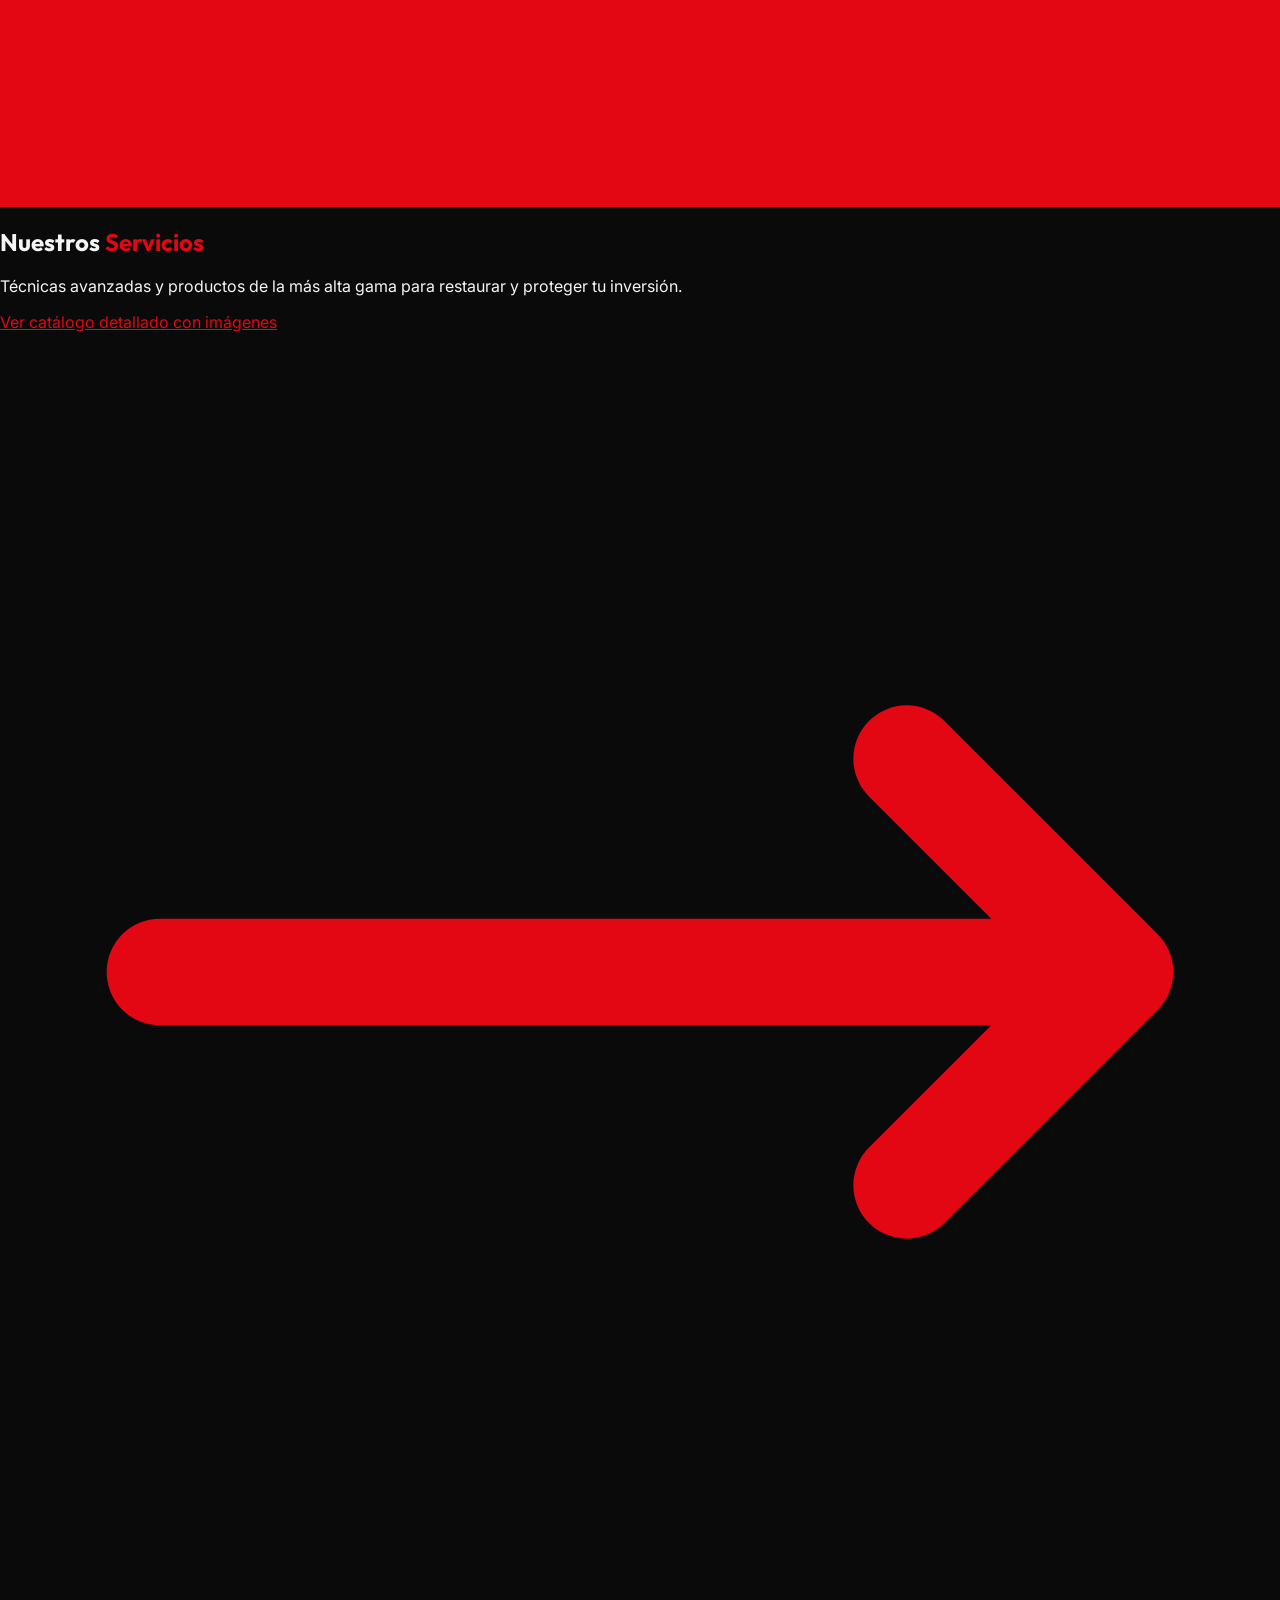
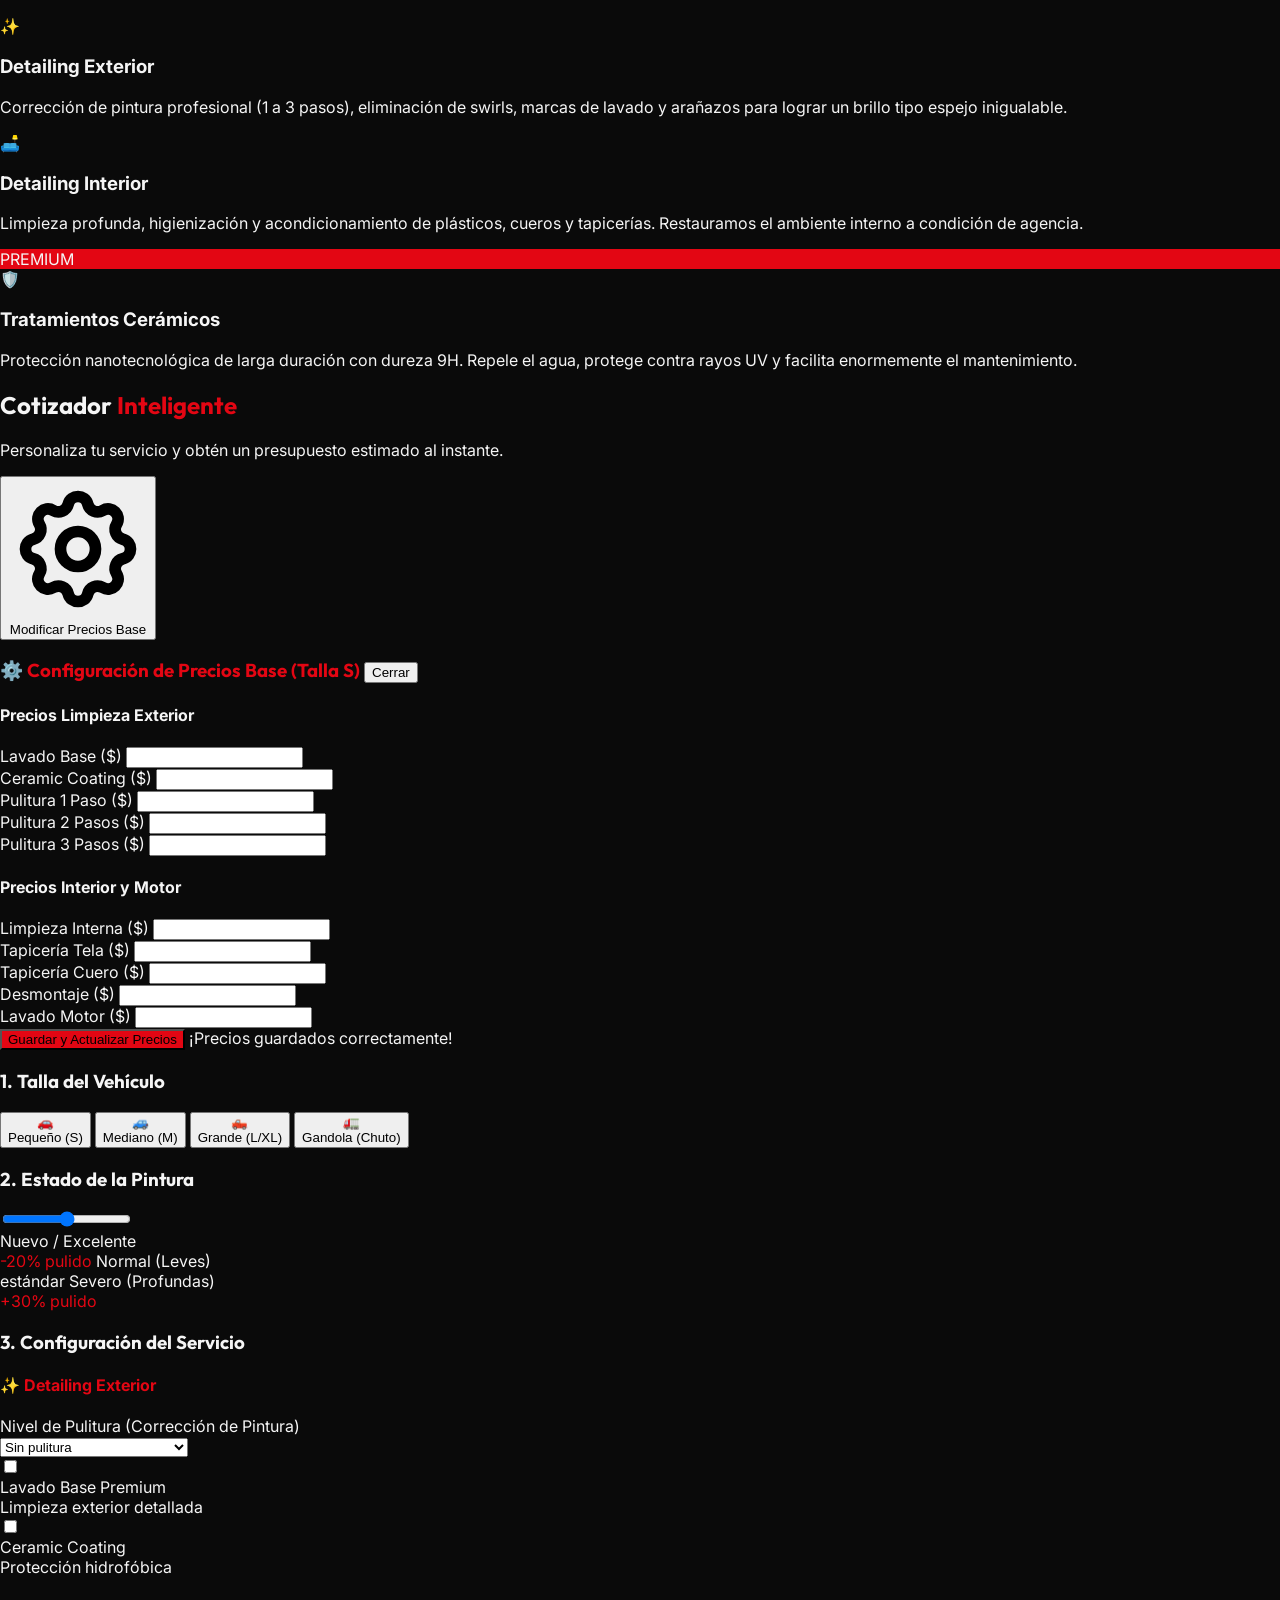
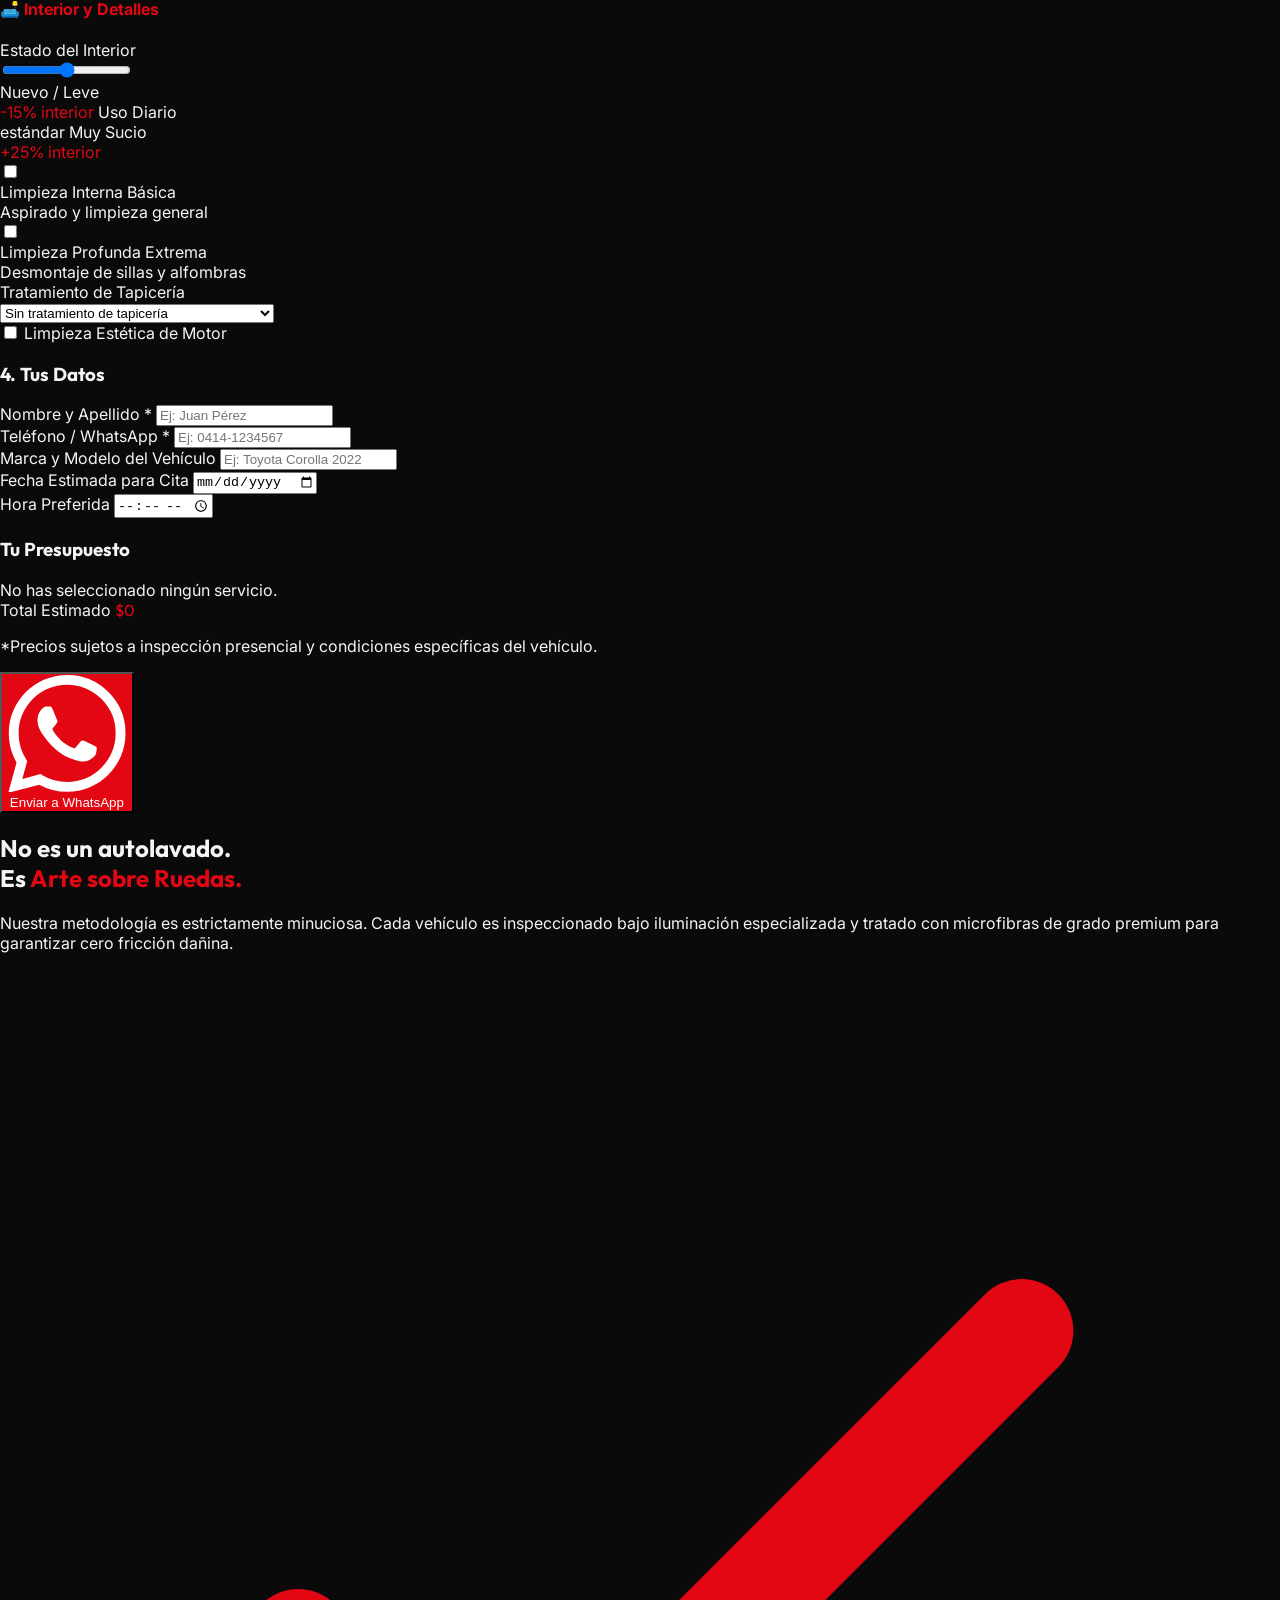
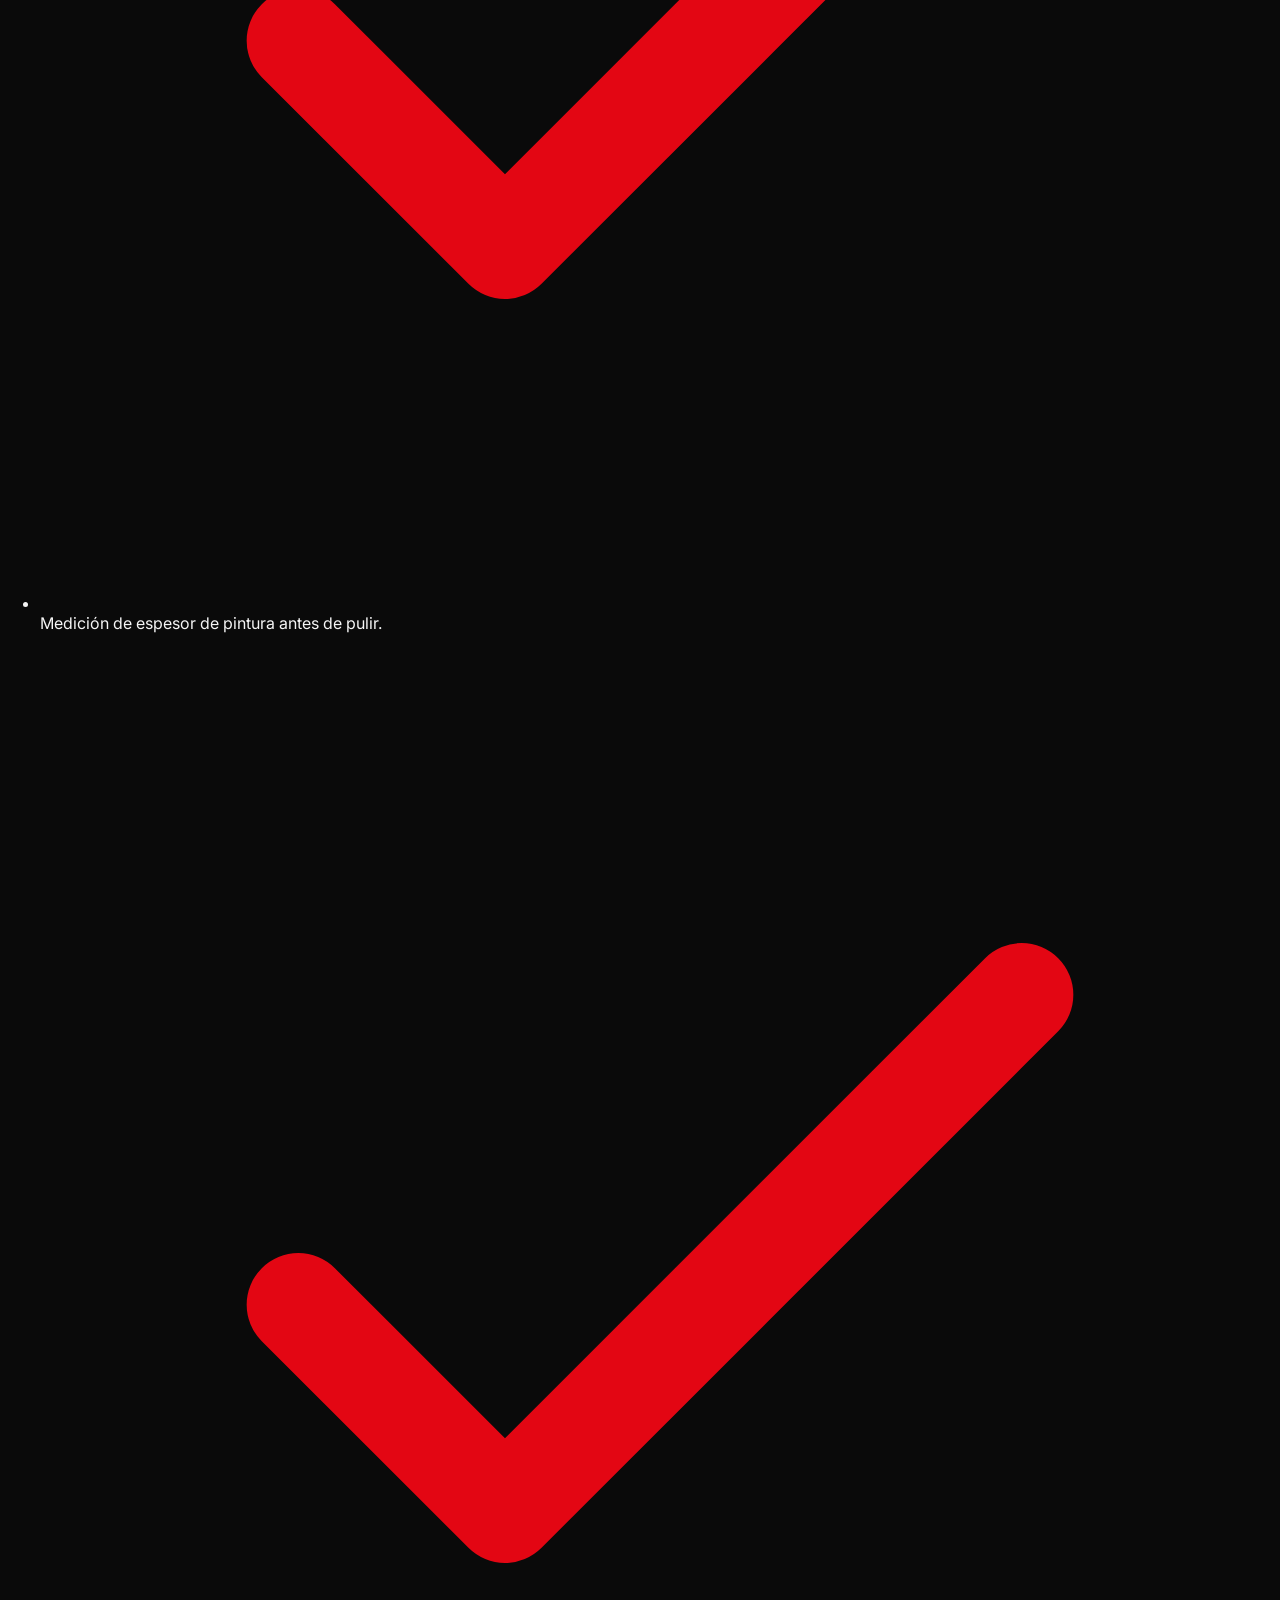
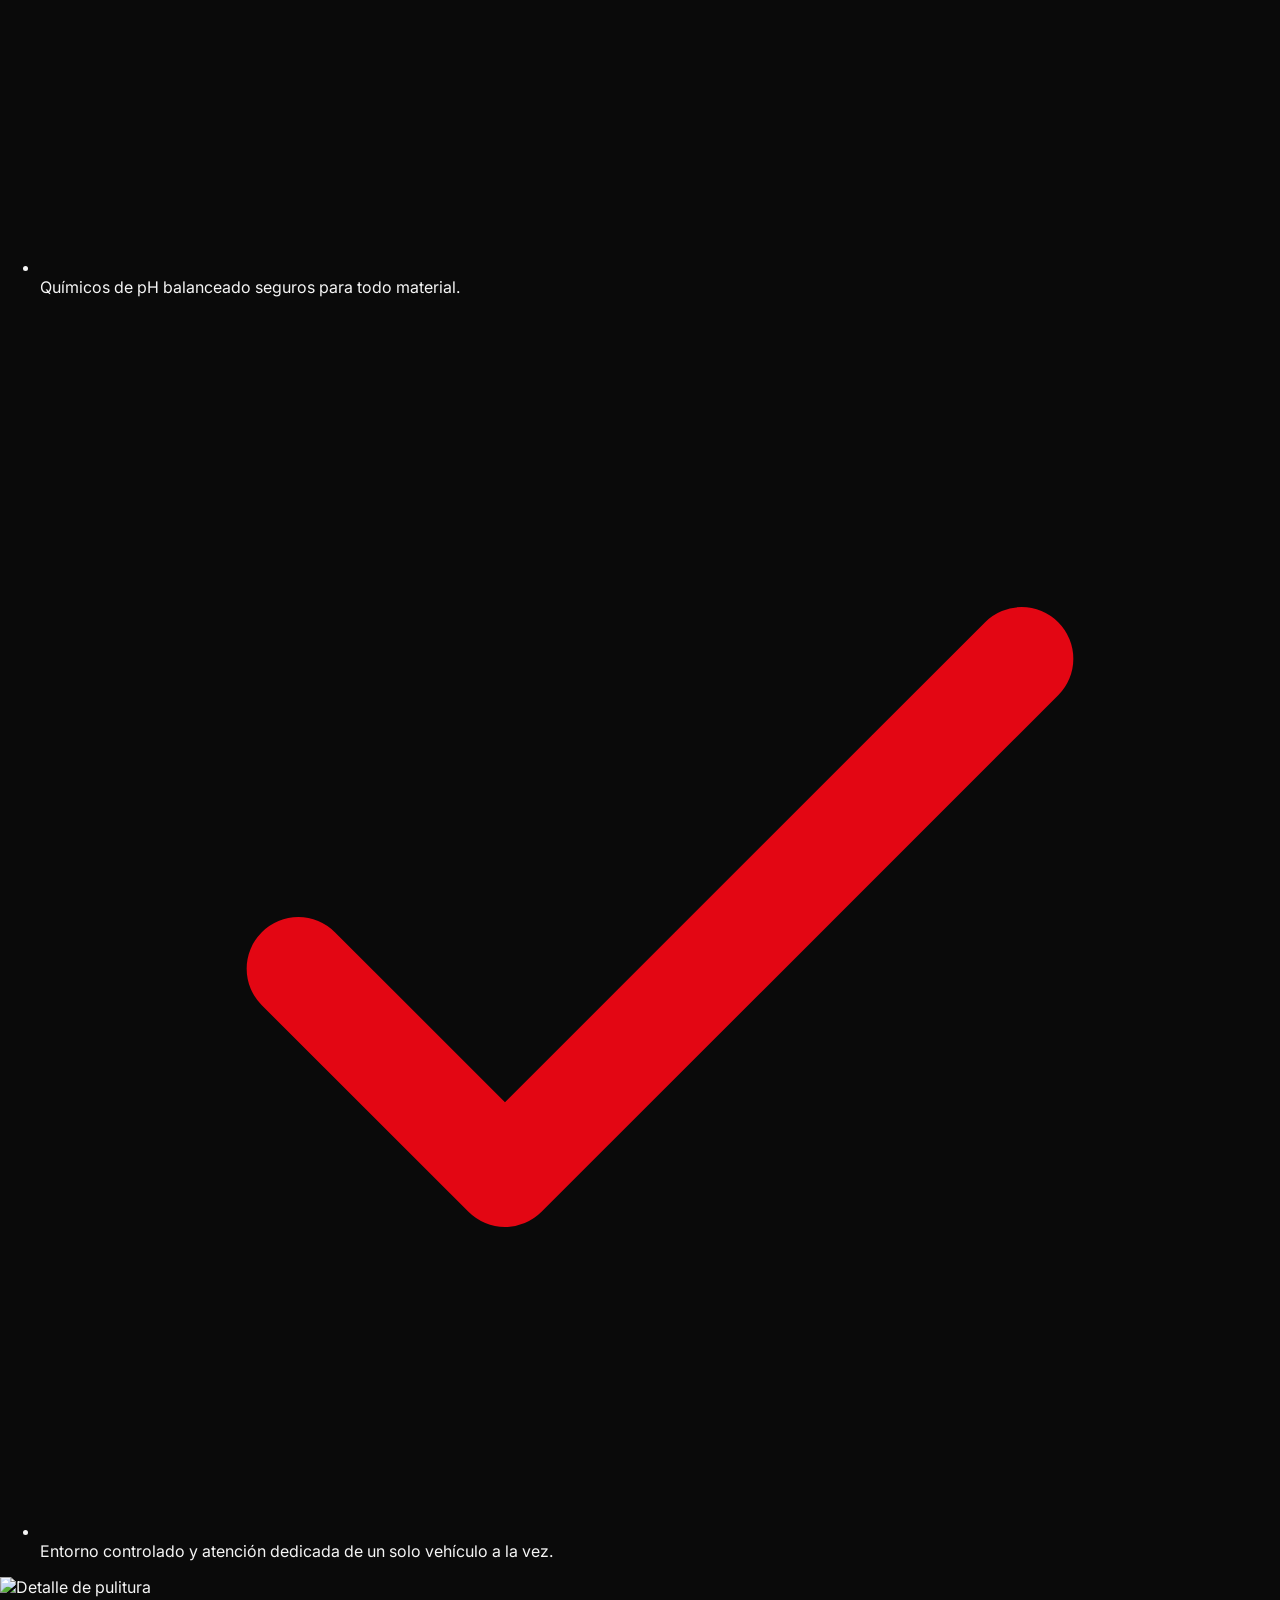
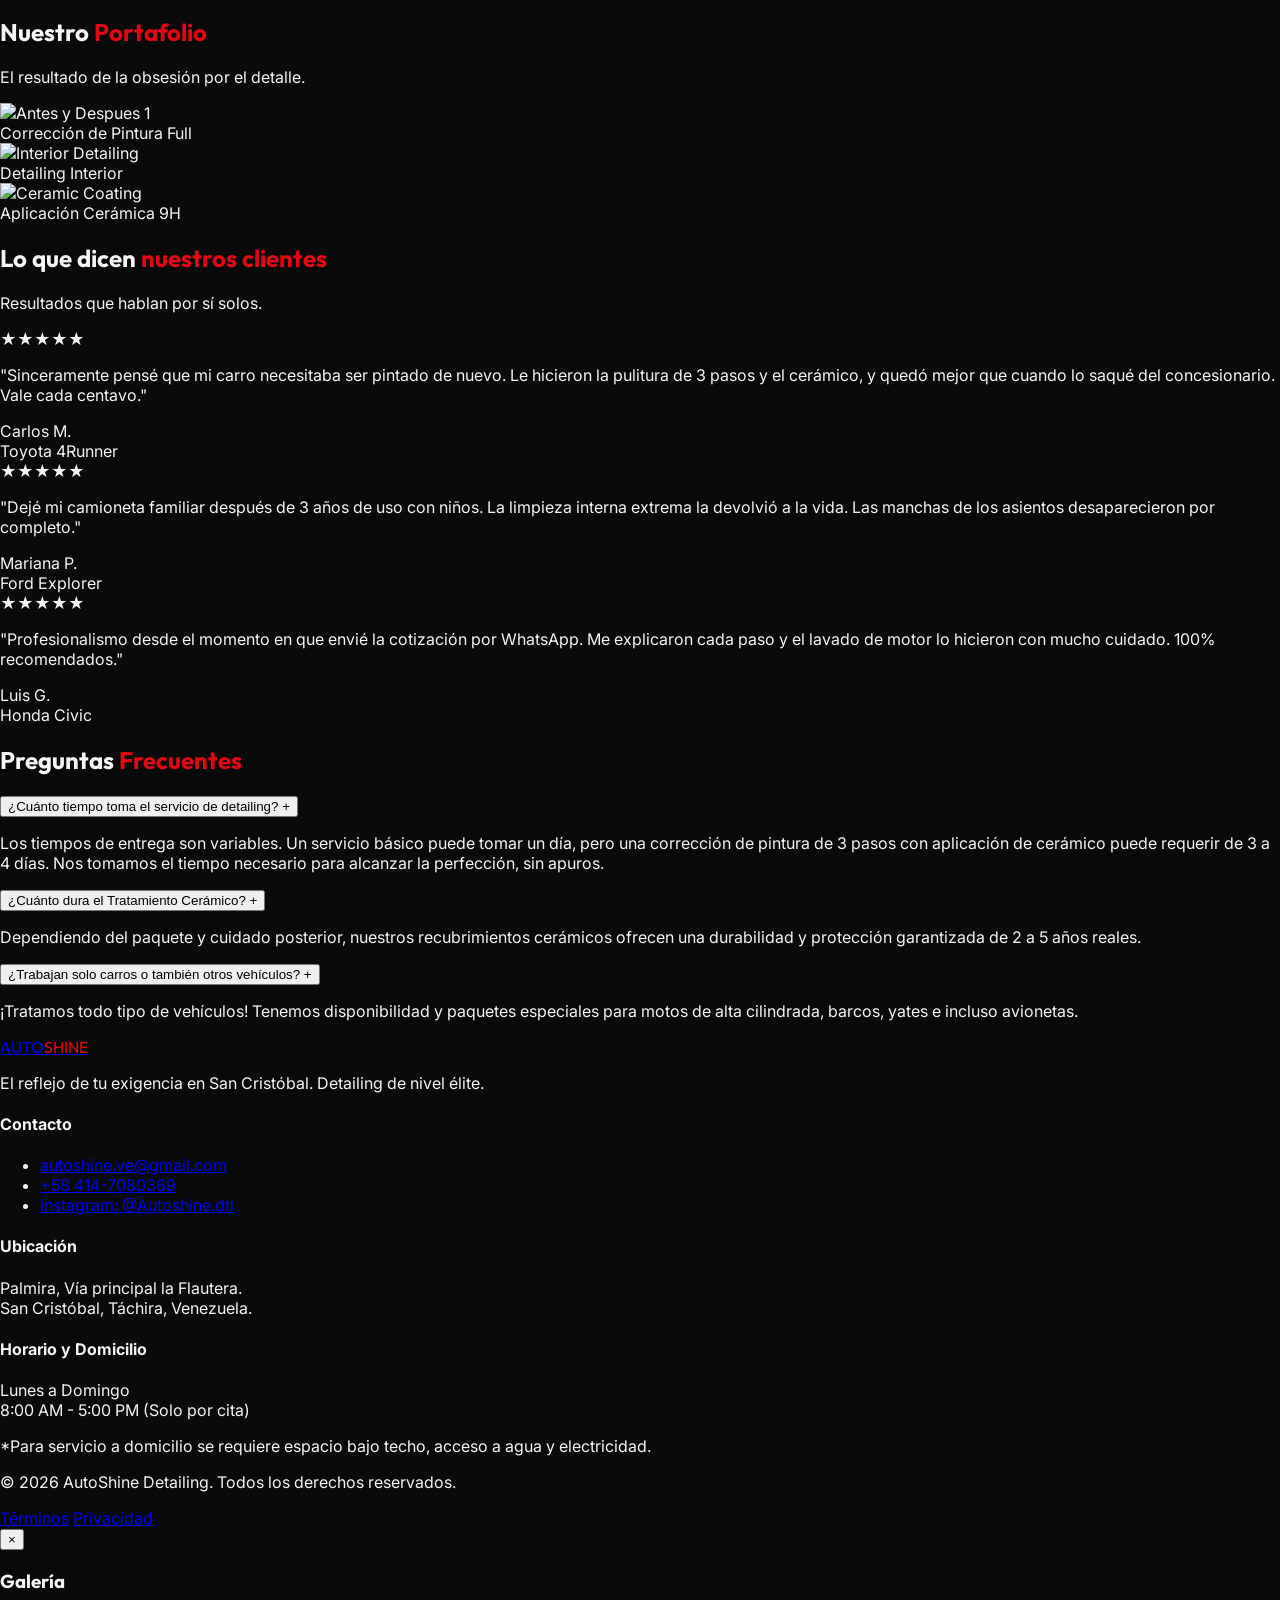
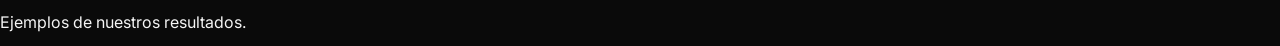
==== commit 38e1a2ef: "Reparar efecto slider usando clip-path y mejorar logica responsiva" ====
--- a/index.html
+++ b/index.html
@@ -93,19 +93,22 @@
                 <!-- Imagen Después (Limpia) de fondo -->
                 <img src="images/pintura_perfecta.png" class="absolute inset-0 w-full h-full object-cover pointer-events-none" alt="Después">
                 
-                <!-- Imagen Antes (Sucia/Opaca) recortada -->
-                <div class="absolute inset-0 w-1/2 overflow-hidden border-r-4 border-accent shadow-[5px_0_15px_rgba(0,0,0,0.5)] z-10" id="before-image-wrapper">
+                <!-- Imagen Antes (Sucia/Opaca) con clip-path -->
+                <div class="absolute inset-0 w-full h-full z-10" id="before-image-wrapper" style="clip-path: polygon(0 0, 50% 0, 50% 100%, 0 100%);">
                     <!-- Imagen generada con rayas reales (Swirls) -->
-                    <img src="images/pintura_antes.png" class="absolute inset-0 w-[200%] h-full object-cover max-w-none pointer-events-none" alt="Antes">
+                    <img src="images/pintura_antes.png" class="absolute inset-0 w-full h-full object-cover pointer-events-none" alt="Antes">
                     
                     <div class="absolute top-4 left-4 bg-black/60 backdrop-blur text-white text-xs font-bold px-3 py-1 rounded uppercase tracking-widest border border-white/10">Antes</div>
                 </div>
 
                 <div class="absolute top-4 right-4 z-0 bg-accent/80 backdrop-blur text-white text-xs font-bold px-3 py-1 rounded uppercase tracking-widest">Después</div>
 
-                <!-- Control Deslizador -->
-                <div class="absolute inset-0 z-20 flex items-center justify-center pointer-events-none" id="slider-handle" style="left: 50%;">
-                    <div class="w-10 h-10 bg-accent rounded-full flex items-center justify-center shadow-lg border-2 border-white transform -translate-x-1/2">
+                <!-- Control Deslizador y Línea Divisora -->
+                <div class="absolute top-0 bottom-0 z-20 pointer-events-none" id="slider-handle" style="left: 50%;">
+                    <!-- Línea roja -->
+                    <div class="absolute inset-y-0 -ml-0.5 w-1 bg-accent shadow-[0_0_10px_rgba(0,0,0,0.8)]"></div>
+                    <!-- Botón circular -->
+                    <div class="absolute top-1/2 -ml-5 -mt-5 w-10 h-10 bg-accent rounded-full flex items-center justify-center shadow-lg border-2 border-white">
                         <svg class="w-5 h-5 text-white" fill="none" stroke="currentColor" viewBox="0 0 24 24"><path stroke-linecap="round" stroke-linejoin="round" stroke-width="2" d="M8 9l4-4 4 4m0 6l-4 4-4-4"></path></svg>
                     </div>
                 </div>
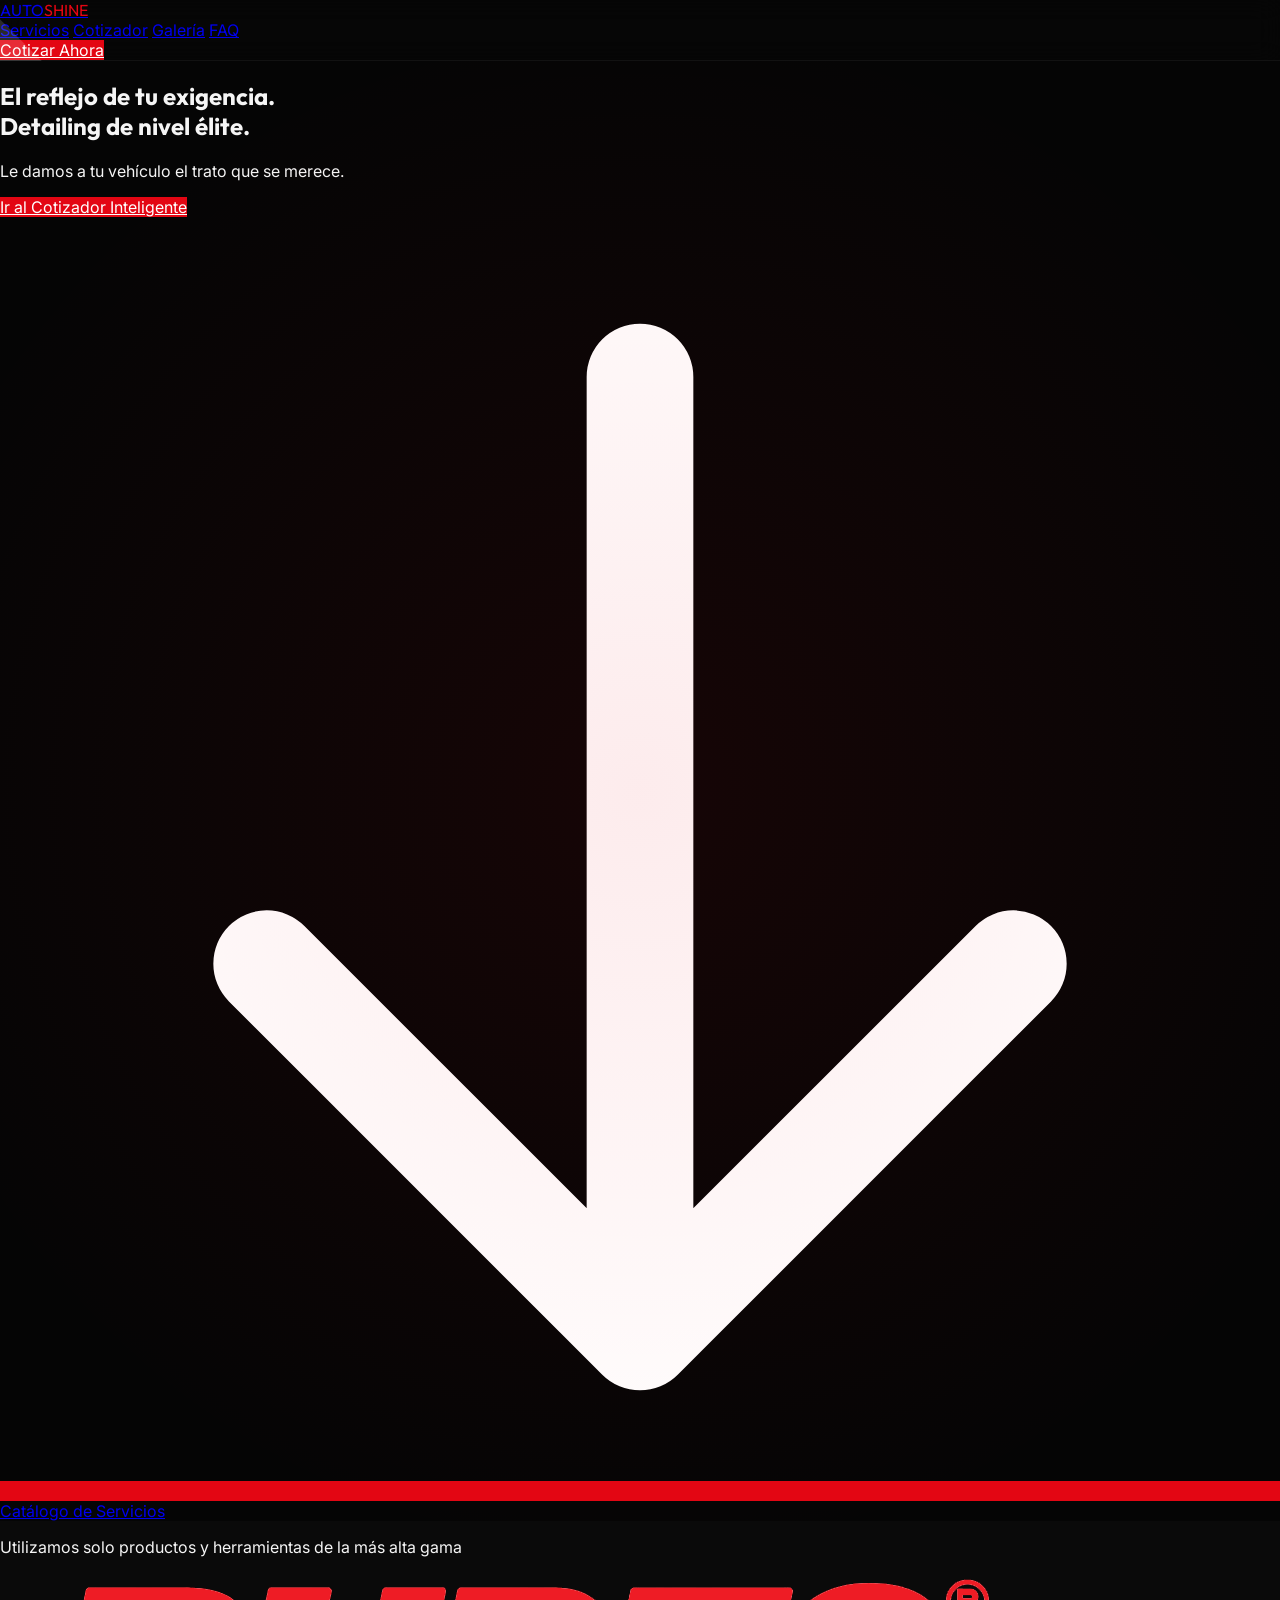
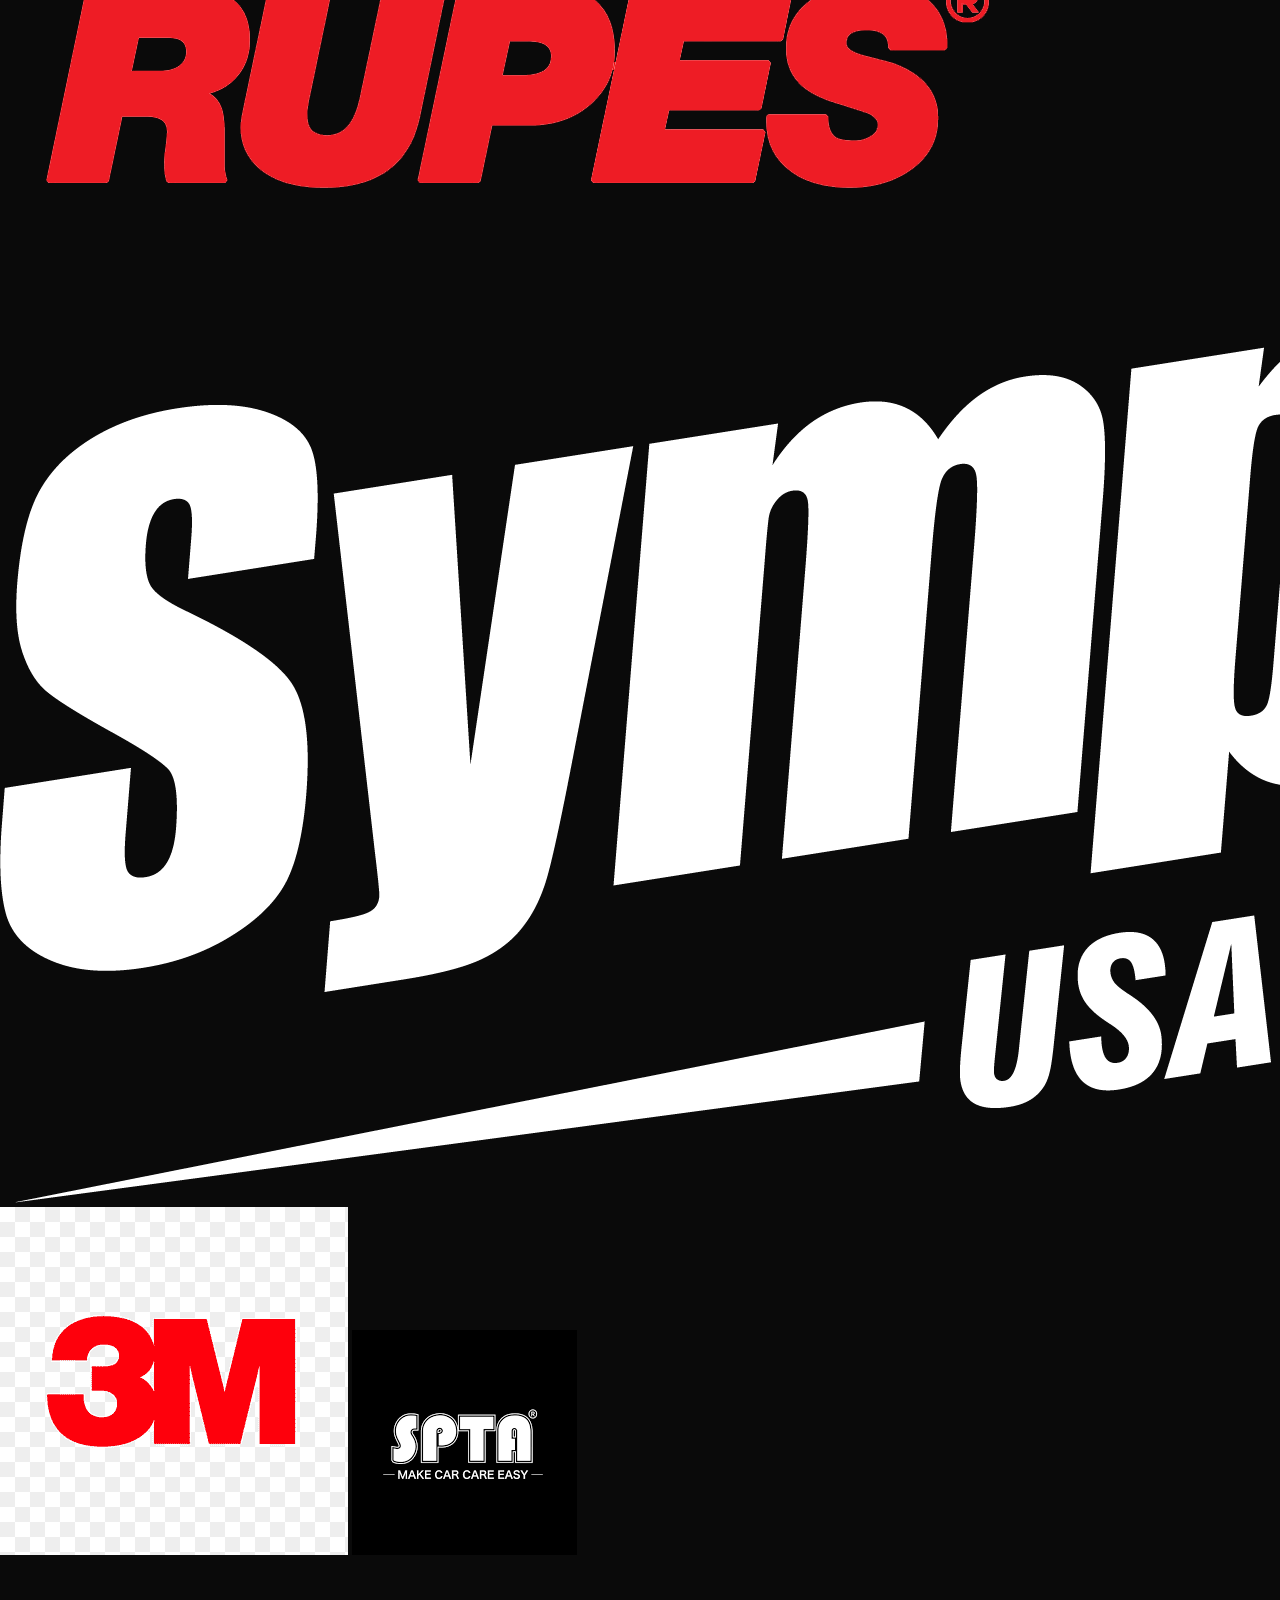
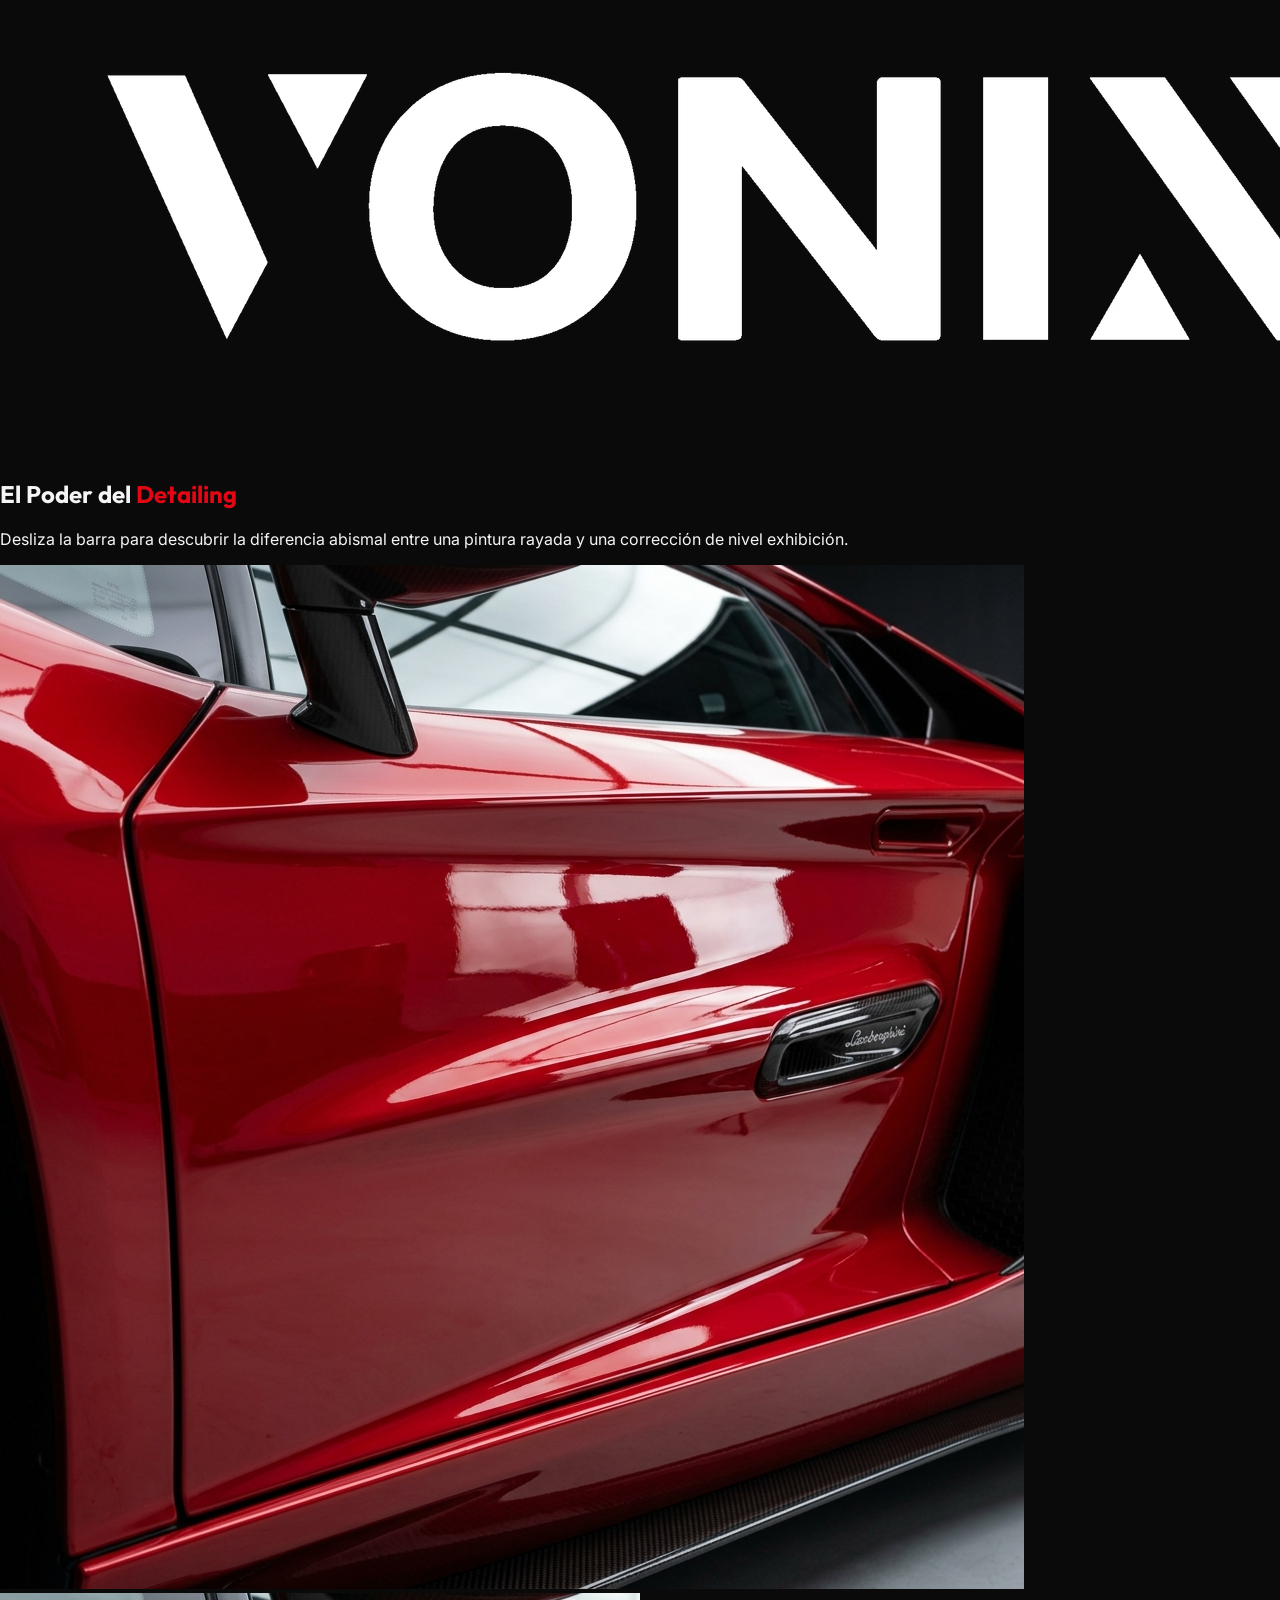
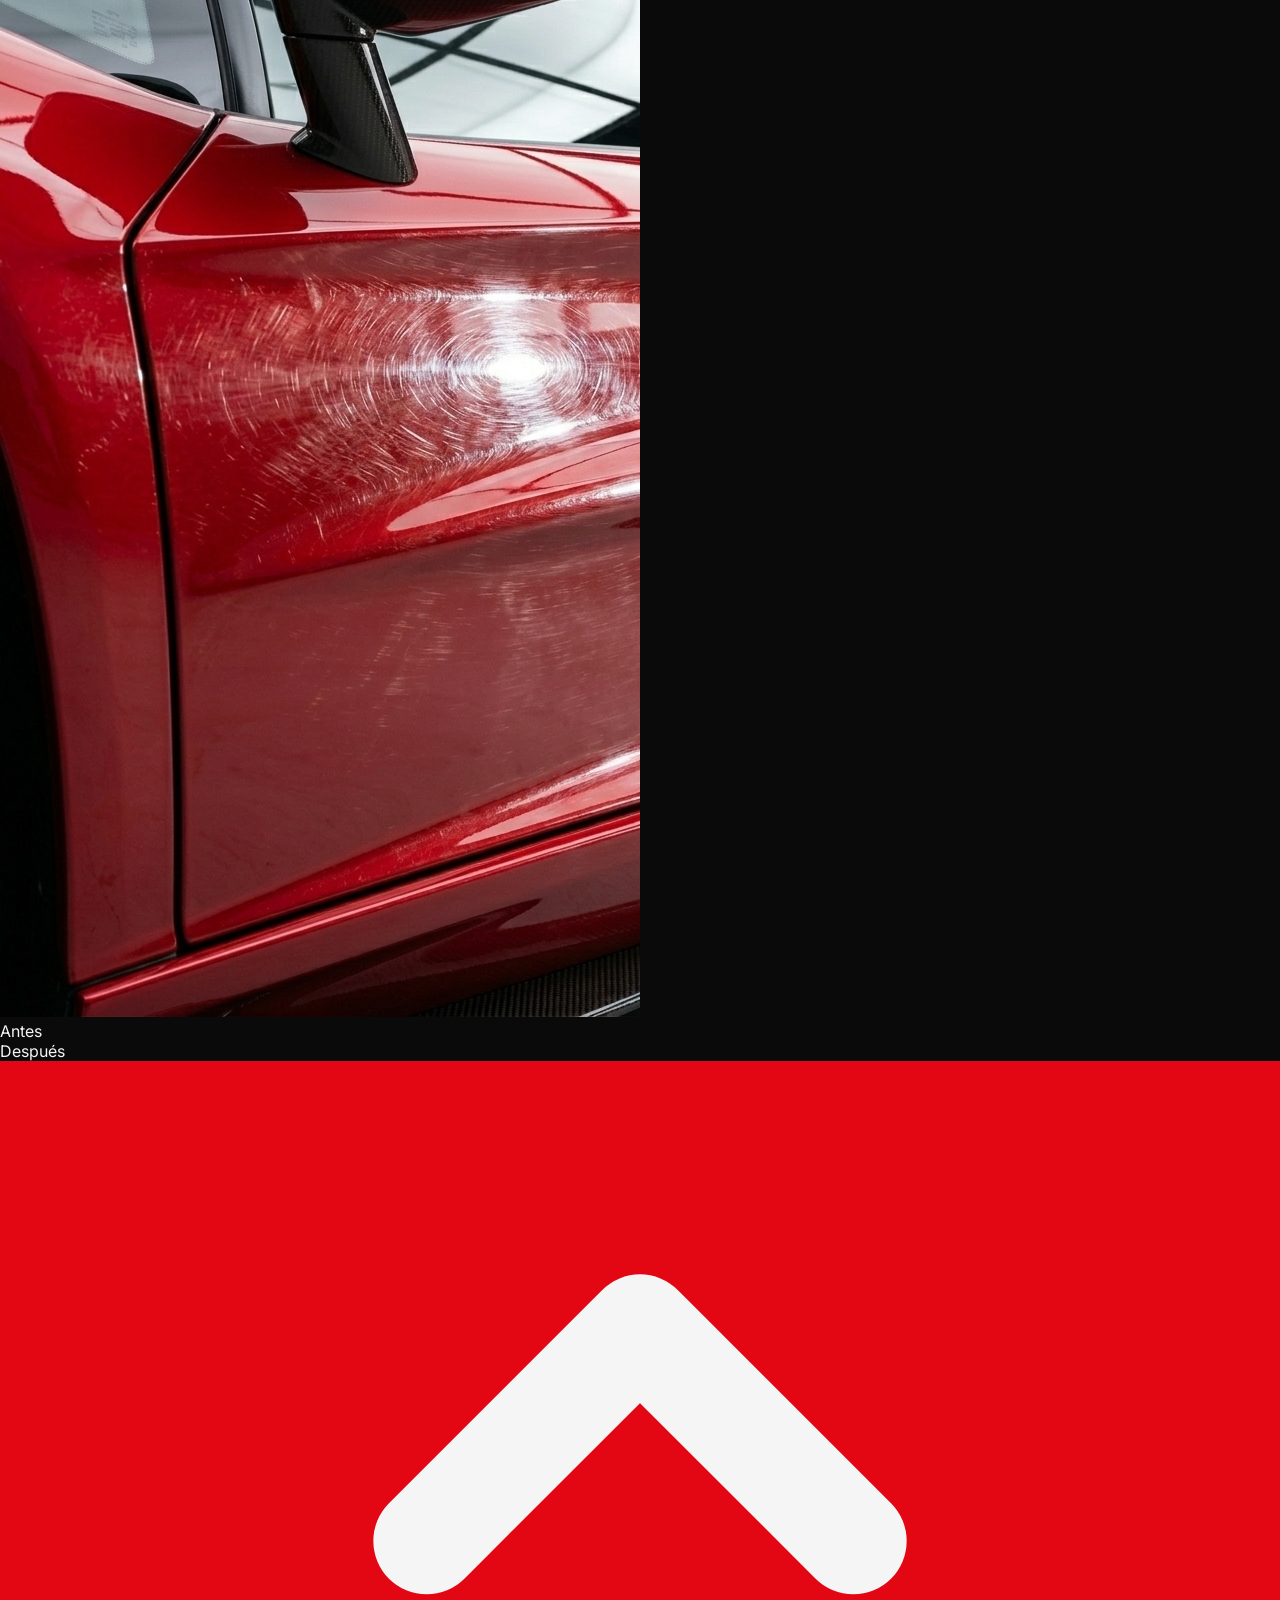
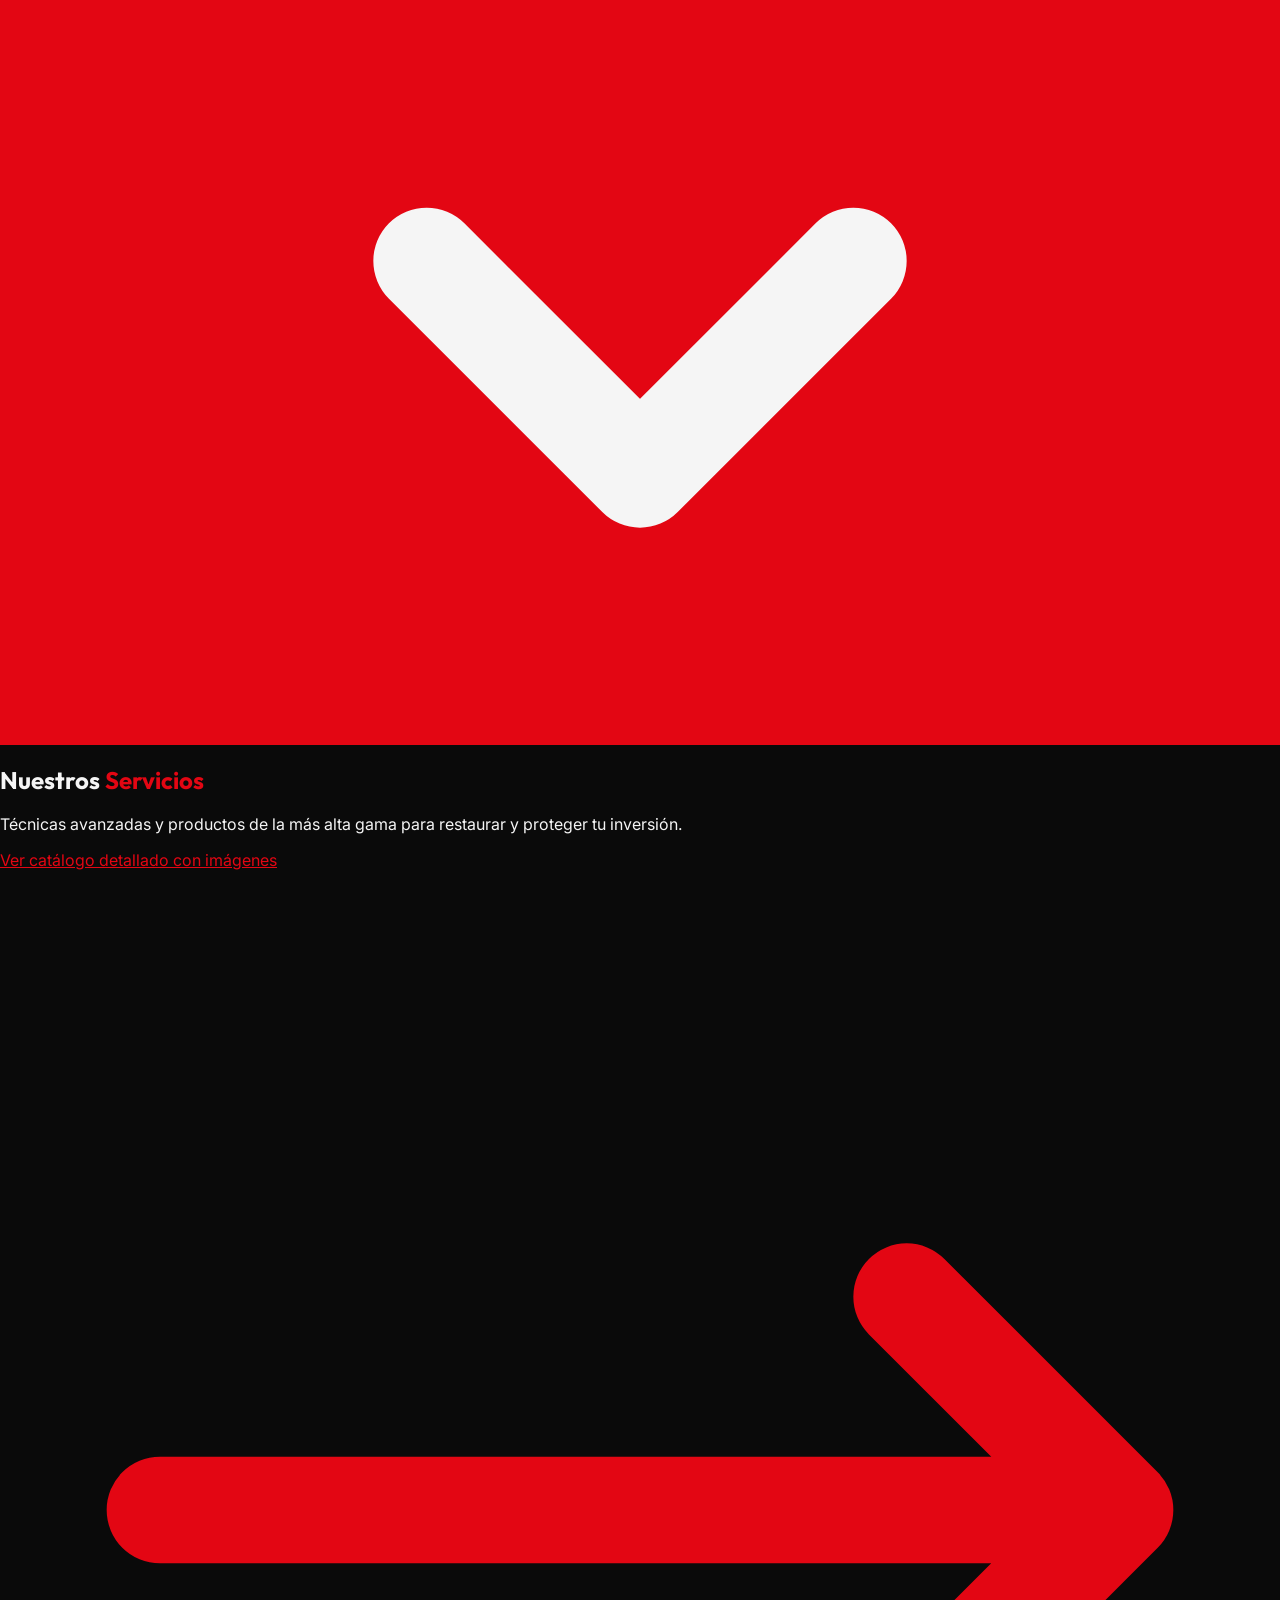
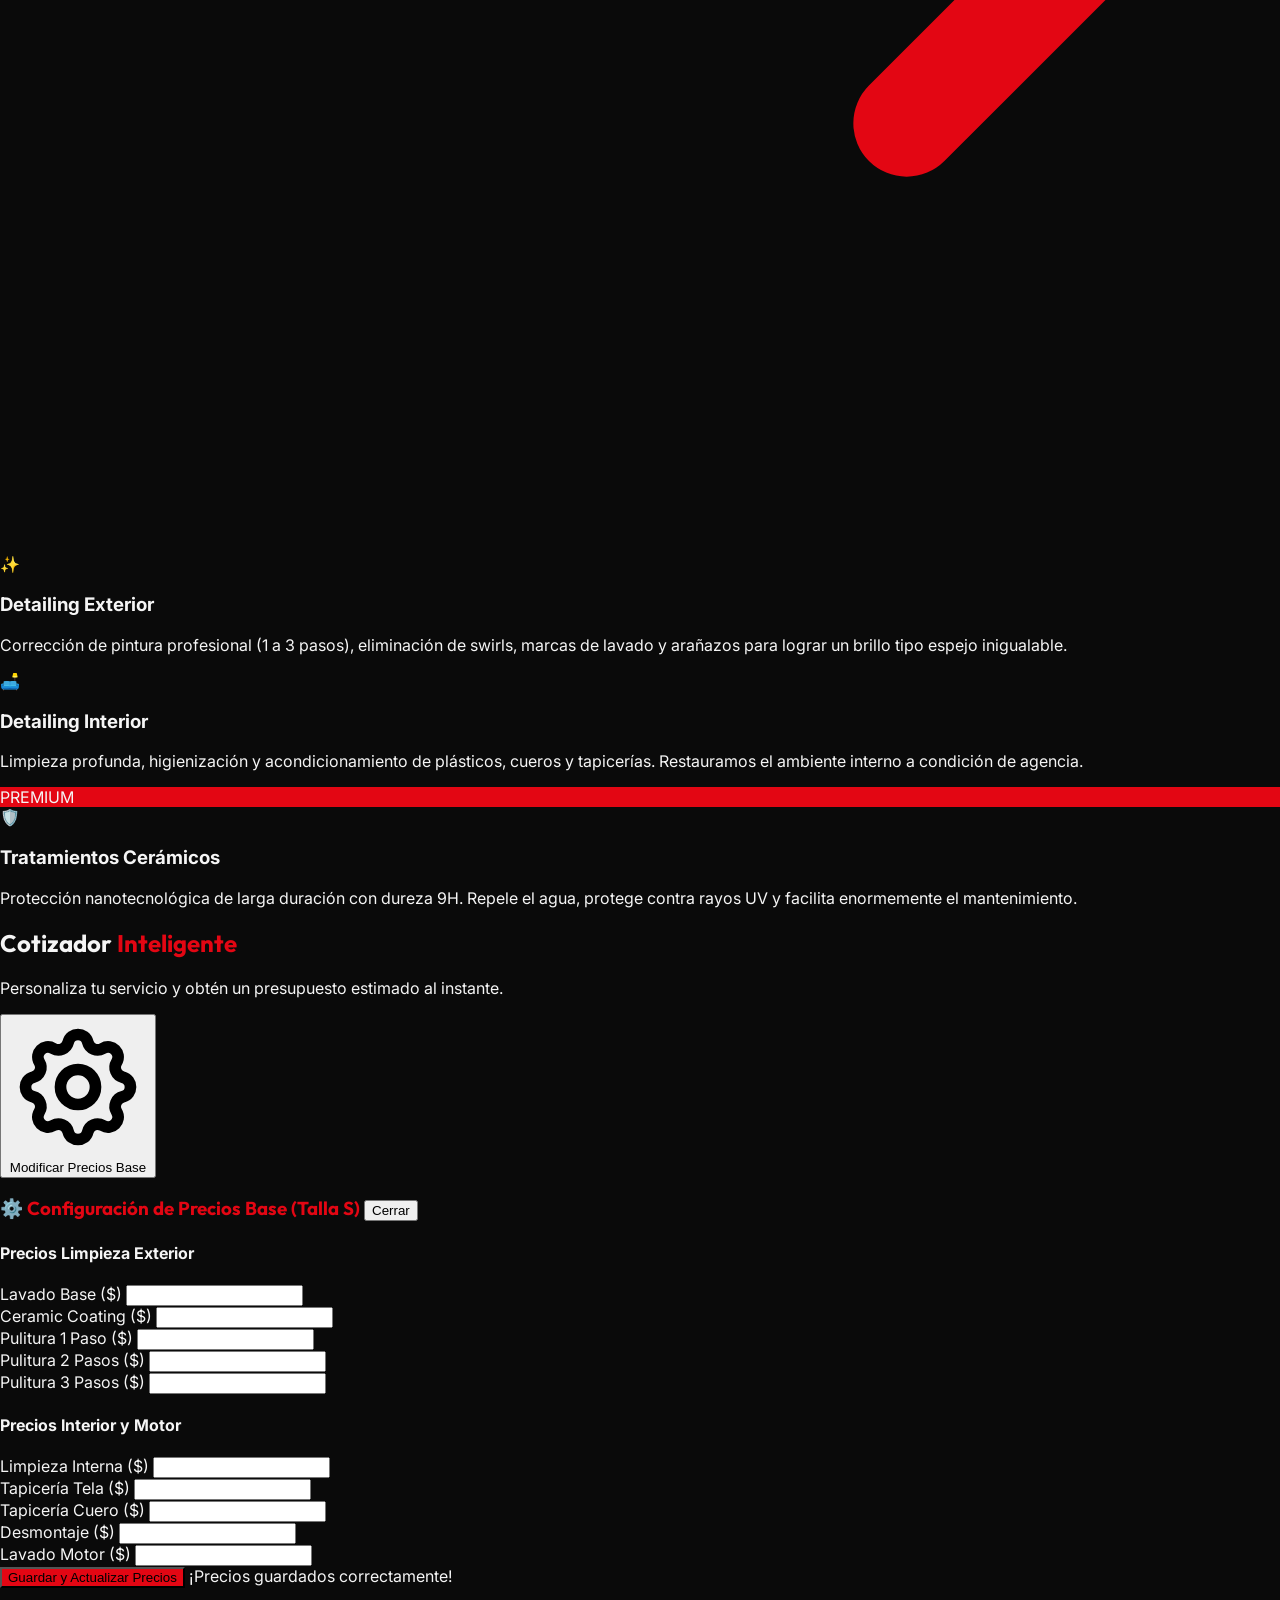
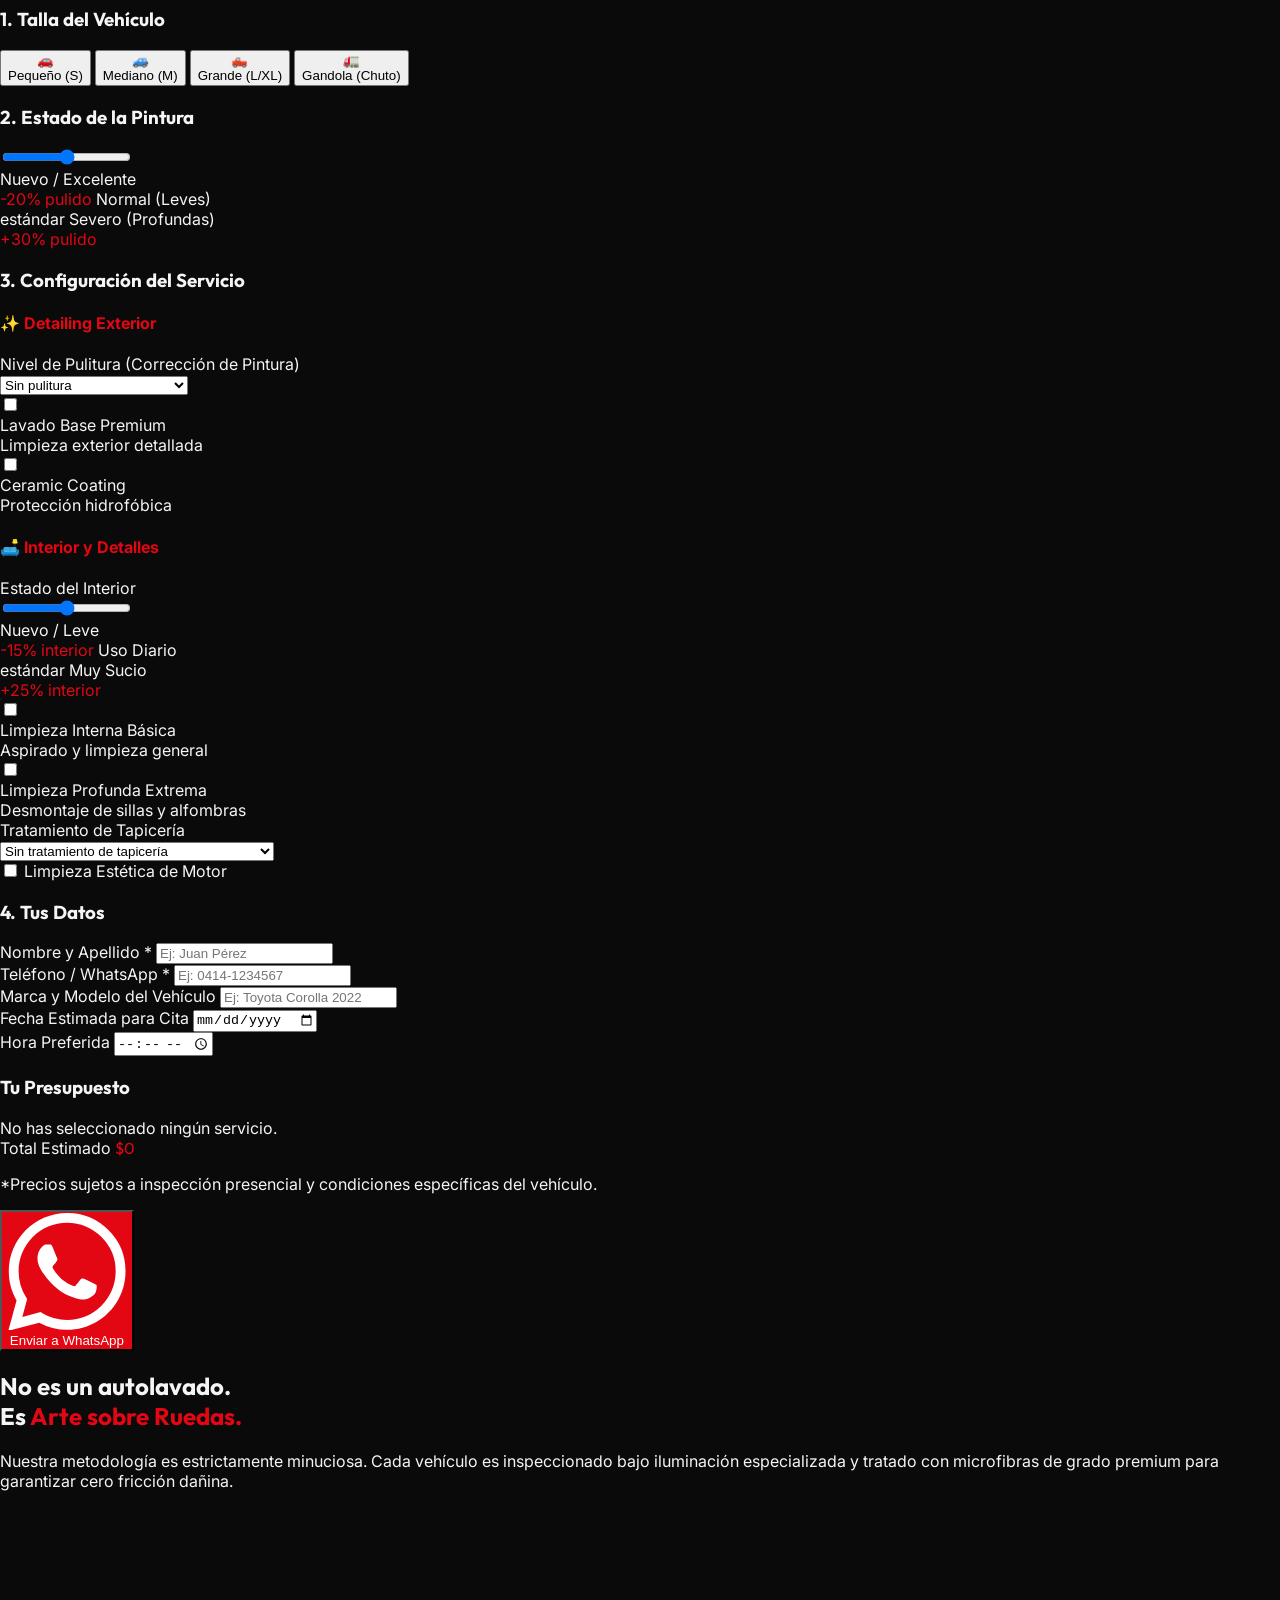
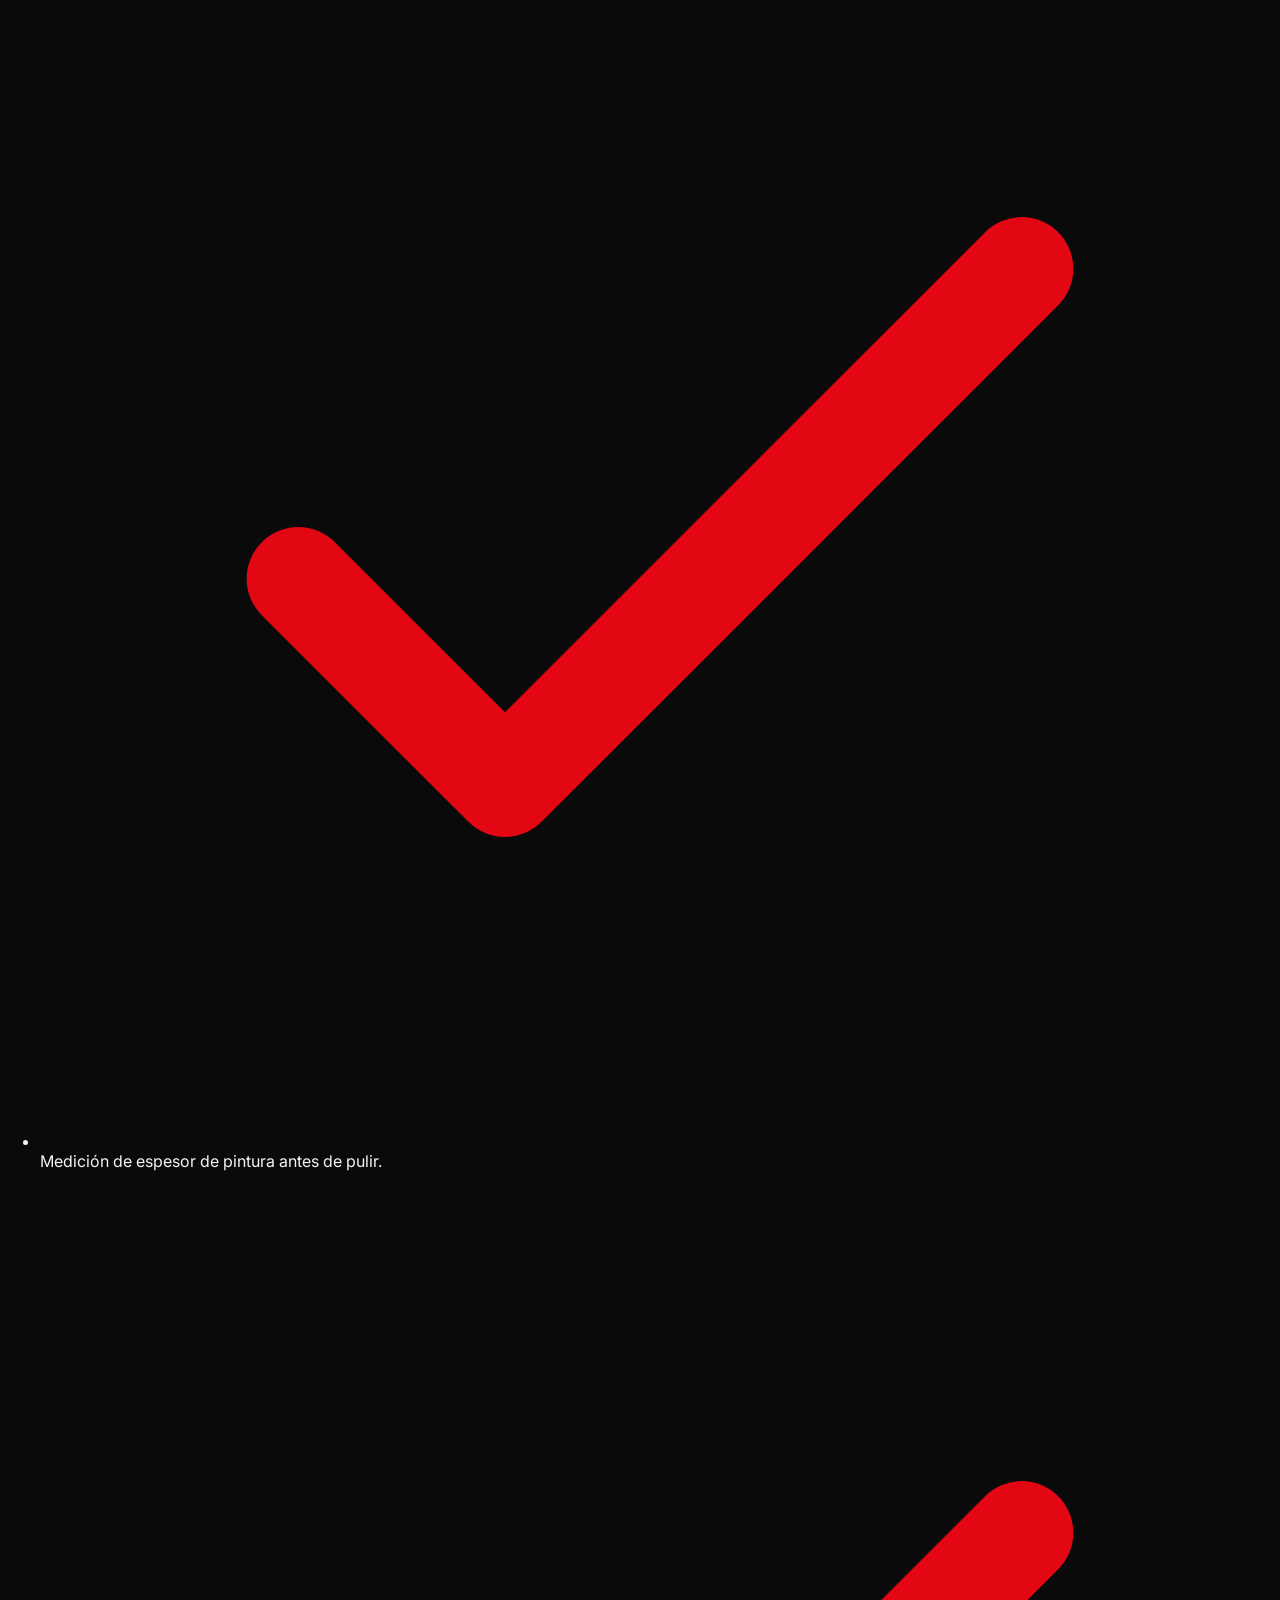
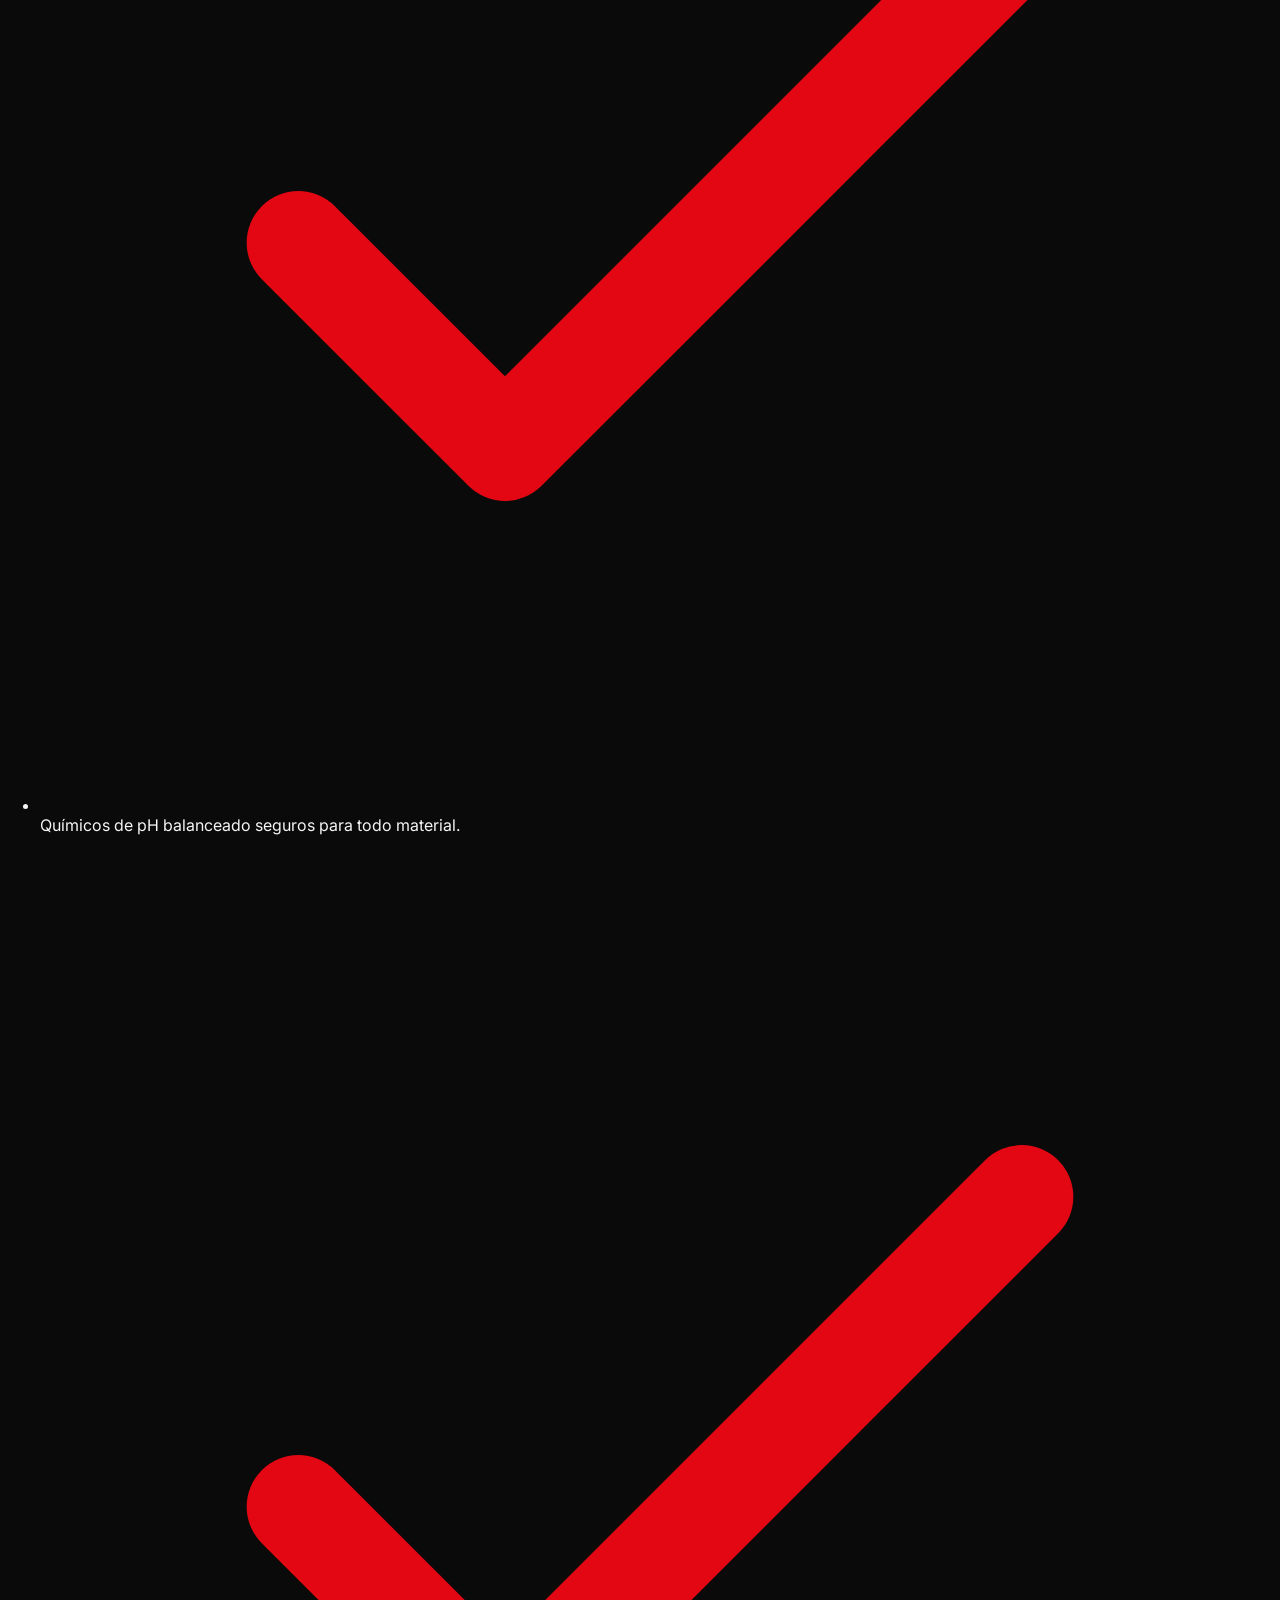
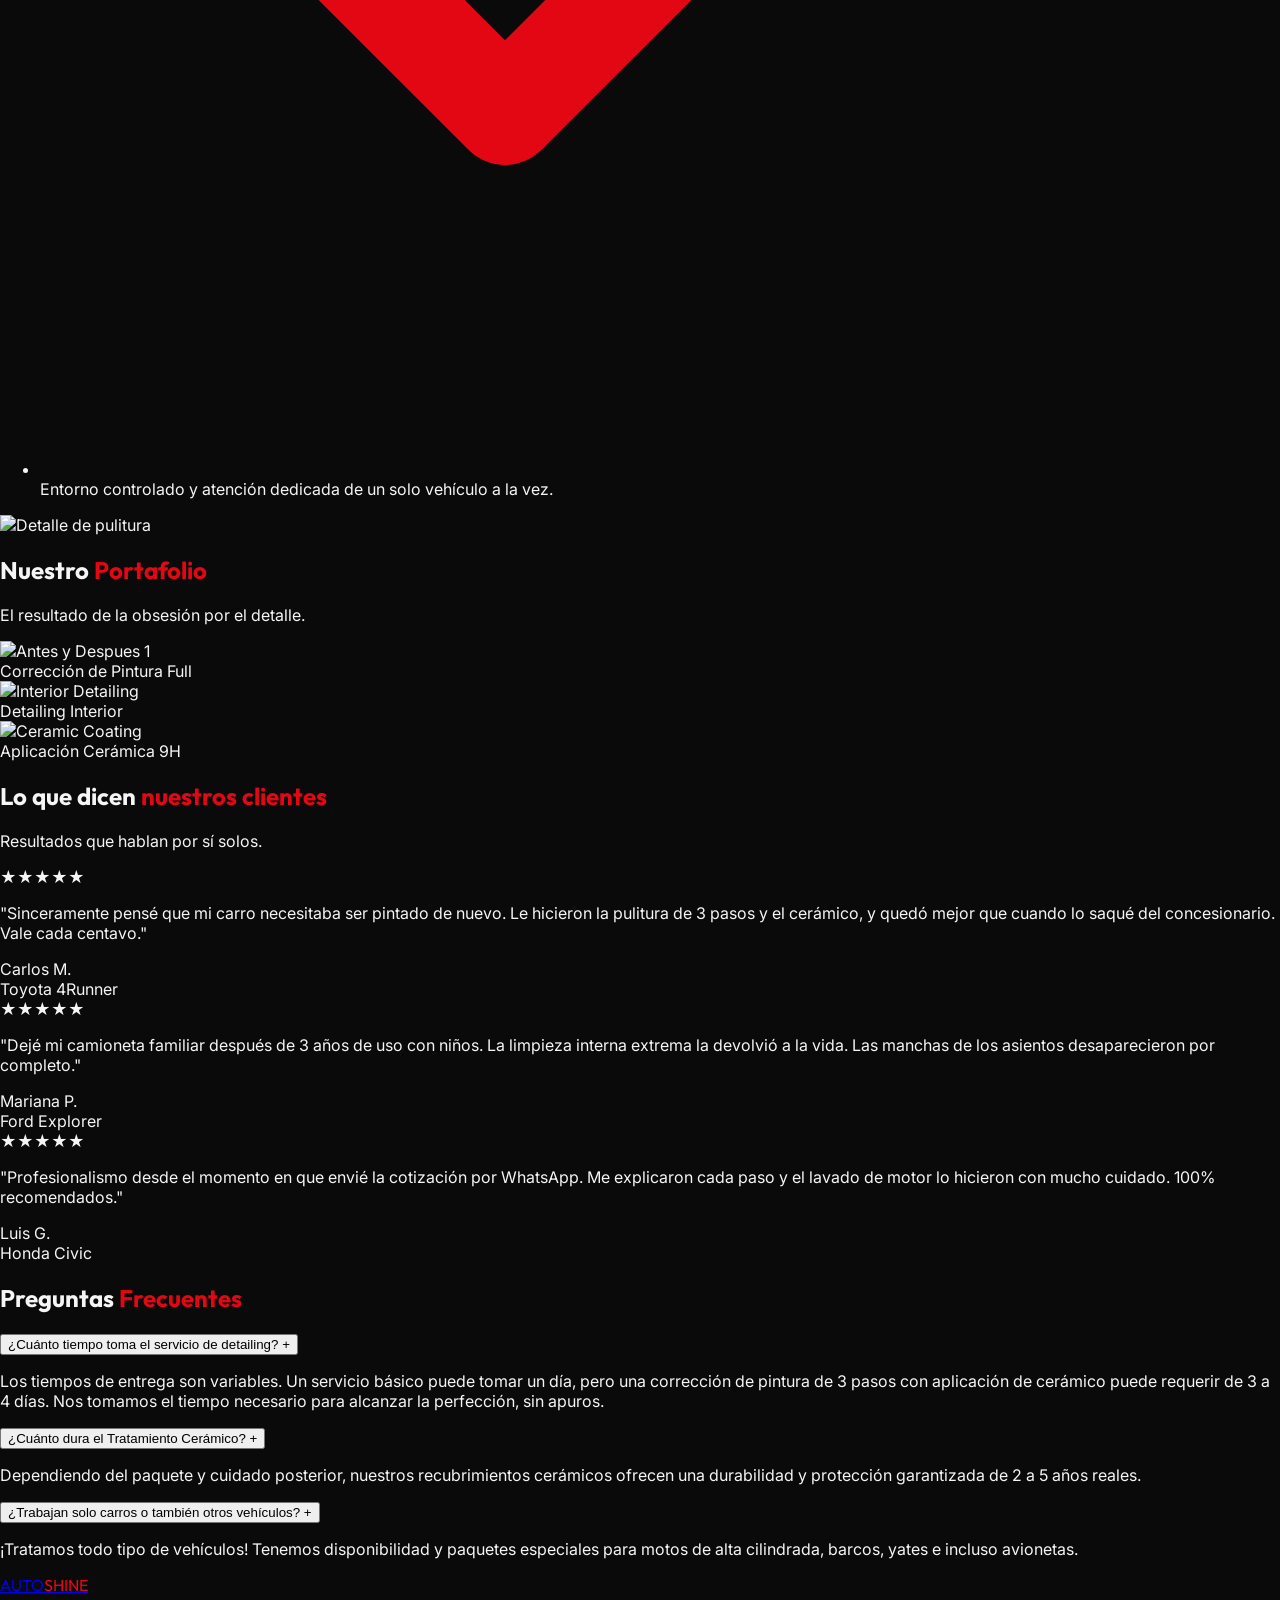
==== commit 8c614b7b: "feat: agregar banner de marcas con logos y boton de whatsapp" ====
--- a/index.html
+++ b/index.html
@@ -81,6 +81,21 @@
         </div>
     </section>
 
+    <!-- Banner de Marcas (Confianza Técnica) -->
+    <section class="py-10 bg-dark border-y border-white/5 overflow-hidden">
+        <div class="container mx-auto px-6">
+            <p class="text-center text-gray-500 text-sm font-bold uppercase tracking-widest mb-6">Utilizamos solo productos y herramientas de la más alta gama</p>
+            <div class="flex flex-wrap justify-center items-center gap-8 md:gap-16 opacity-50 grayscale hover:grayscale-0 transition-all duration-500">
+                <!-- Imágenes de Logos. Fallback automático a texto si la imagen no se encuentra -->
+                <img src="images/logo-rupes.png" alt="RUPES" class="h-8 md:h-12 object-contain" onerror="this.outerHTML='<span class=\'text-xl md:text-3xl font-extrabold font-heading text-white tracking-widest\'>RUPES</span>'">
+                <img src="images/logo-symplex.png" alt="SYMPLEX" class="h-8 md:h-12 object-contain" onerror="this.outerHTML='<span class=\'text-xl md:text-3xl font-extrabold font-heading text-white tracking-widest\'>SYMPLEX</span>'">
+                <img src="images/logo-3m.png" alt="3M" class="h-8 md:h-12 object-contain" onerror="this.outerHTML='<span class=\'text-xl md:text-3xl font-extrabold font-heading text-white tracking-widest\'>3M</span>'">
+                <img src="images/spta.png" alt="SPTA" class="h-8 md:h-12 object-contain" onerror="this.outerHTML='<span class=\'text-xl md:text-3xl font-extrabold font-heading text-white tracking-widest\'>SPTA</span>'">
+                <img src="images/logo-vonixx.webp" alt="VONIXX" class="h-8 md:h-12 object-contain" onerror="this.outerHTML='<span class=\'text-xl md:text-3xl font-extrabold font-heading text-white tracking-widest\'>VONIXX</span>'">
+            </div>
+        </div>
+    </section>
+
     <!-- Slider Antes y Después -->
     <section class="py-20 bg-darker border-y border-white/5 overflow-hidden">
         <div class="container mx-auto px-6">
@@ -253,7 +268,7 @@
                                 <div class="text-4xl mb-2 group-hover:scale-110 transition-transform">🛻</div>
                                 <div class="font-bold text-white text-sm">Grande (L/XL)</div>
                             </button>
-                            <button type="button" class="size-btn border border-white/10 bg-anthracite rounded-lg p-4 text-center transition-all hover:border-accent/50 group" data-multiplier="2.5" data-name="Gandola (Chuto)">
+                            <button type="button" class="size-btn border border-white/10 bg-anthracite rounded-lg p-4 text-center transition-all hover:border-accent/50 group" data-multiplier="2.0" data-name="Gandola (Chuto)">
                                 <div class="text-4xl mb-2 group-hover:scale-110 transition-transform">🚛</div>
                                 <div class="font-bold text-white text-sm">Gandola (Chuto)</div>
                             </button>
@@ -640,6 +655,14 @@
             to { opacity: 1; transform: translateY(0); }
         }
     </style>
+
+    <!-- Botón Flotante WhatsApp -->
+    <a href="https://wa.me/584147080369" target="_blank" class="fixed bottom-6 right-6 md:bottom-8 md:right-8 bg-[#25D366] text-white p-4 rounded-full shadow-[0_0_20px_rgba(37,211,102,0.4)] hover:scale-110 hover:shadow-[0_0_30px_rgba(37,211,102,0.6)] transition-all duration-300 z-50 flex items-center justify-center group animate-bounce">
+        <svg class="w-8 h-8 md:w-10 md:h-10" fill="currentColor" viewBox="0 0 24 24" xmlns="http://www.w3.org/2000/svg">
+            <path d="M17.472 14.382c-.297-.149-1.758-.867-2.03-.967-.273-.099-.471-.148-.67.15-.197.297-.767.966-.94 1.164-.173.199-.347.223-.644.075-.297-.15-1.255-.463-2.39-1.475-.883-.788-1.48-1.761-1.653-2.059-.173-.297-.018-.458.13-.606.134-.133.298-.347.446-.52.149-.174.198-.298.298-.497.099-.198.05-.371-.025-.52-.075-.149-.669-1.612-.916-2.207-.242-.579-.487-.5-.669-.51a12.8 12.8 0 0 0-.57-.01c-.198 0-.52.074-.792.372-.272.297-1.04 1.016-1.04 2.479 0 1.462 1.065 2.875 1.213 3.074.149.198 2.096 3.2 5.077 4.487.709.306 1.262.489 1.694.625.712.227 1.36.195 1.871.118.571-.085 1.758-.719 2.006-1.413.248-.694.248-1.289.173-1.413-.074-.124-.272-.198-.57-.347m-5.421 7.403h-.004a9.87 9.87 0 0 1-5.031-1.378l-.361-.214-3.741.982.998-3.648-.235-.374a9.86 9.86 0 0 1-1.51-5.26c.001-5.45 4.436-9.884 9.888-9.884 2.64 0 5.122 1.03 6.988 2.898a9.825 9.825 0 0 1 2.893 6.994c-.003 5.45-4.437 9.884-9.885 9.884m8.413-18.297A11.815 11.815 0 0 0 12.05 0C5.495 0 .16 5.335.157 11.892c0 2.096.547 4.142 1.588 5.945L.057 24l6.305-1.654a11.882 11.882 0 0 0 5.683 1.448h.005c6.554 0 11.89-5.335 11.893-11.893a11.821 11.821 0 0 0-3.48-8.413Z"/>
+        </svg>
+    </a>
+
     <script src="script.js"></script>
 </body>
 </html>
